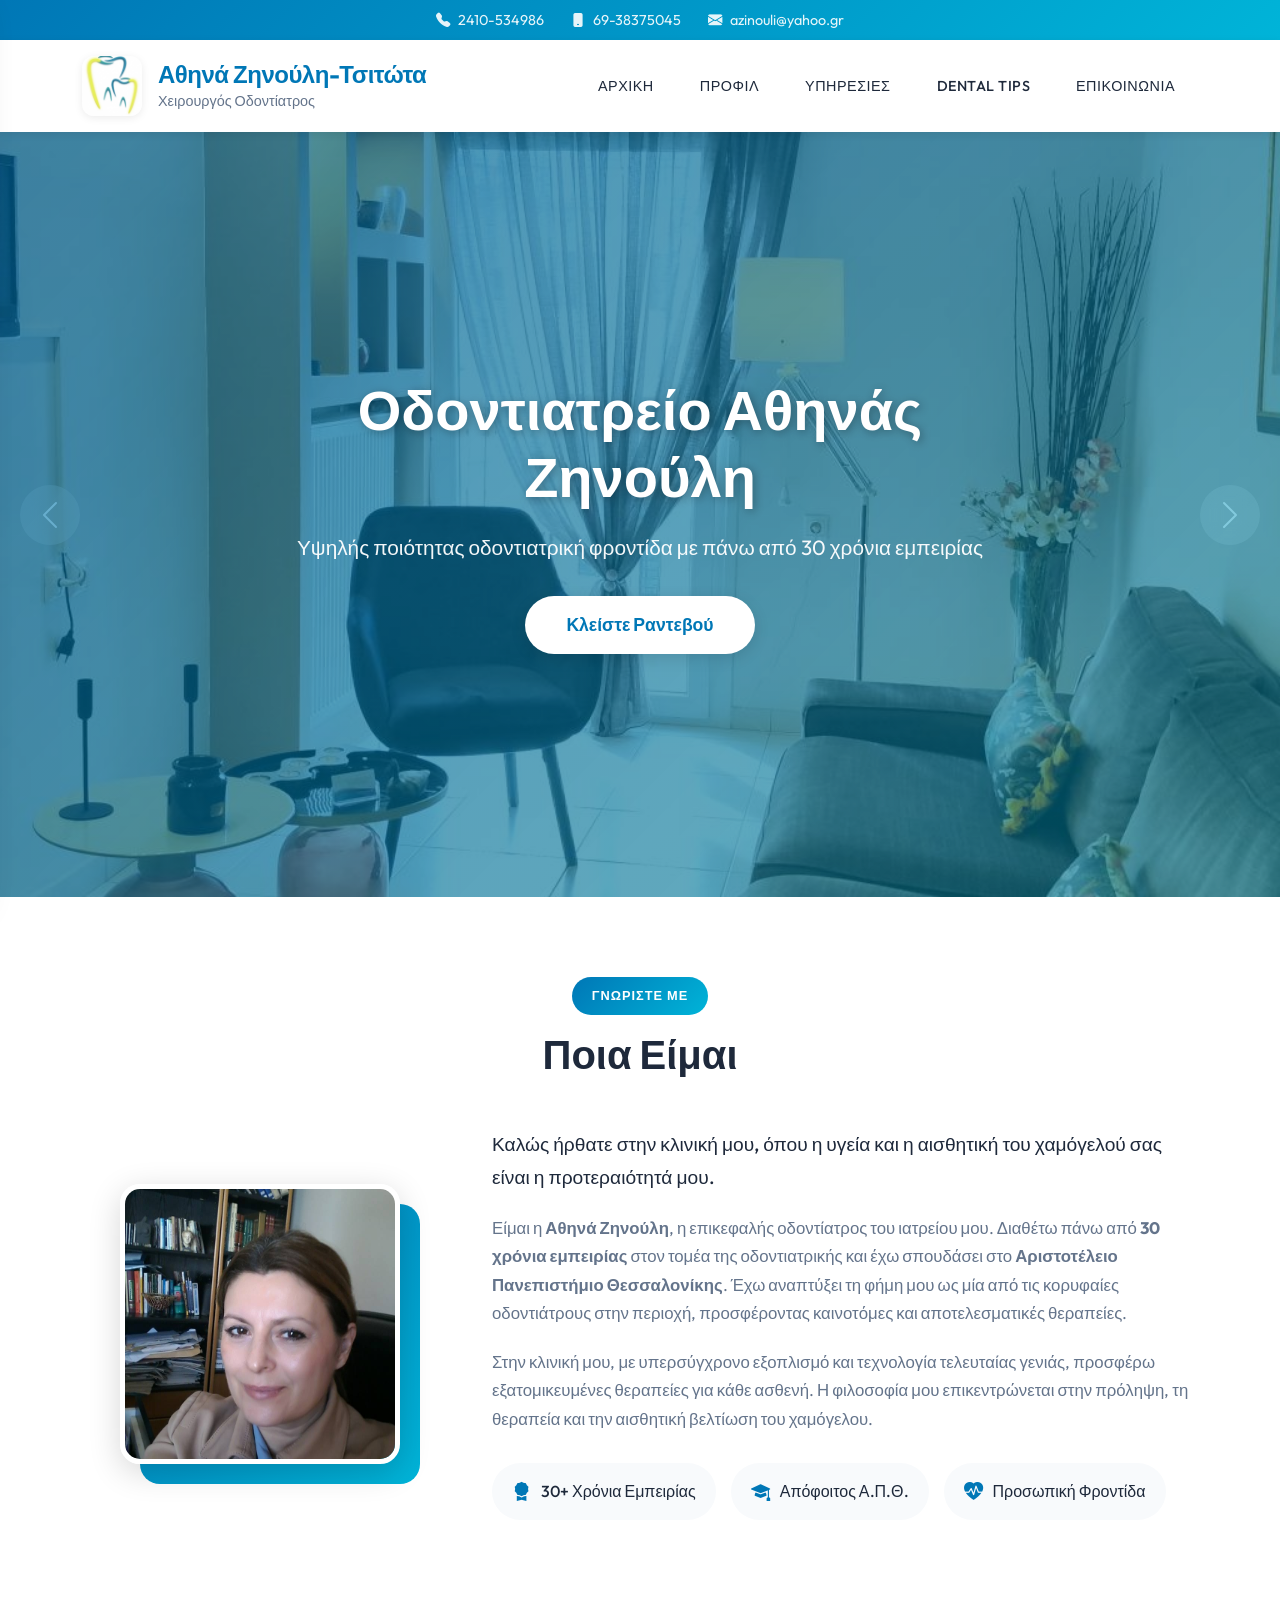
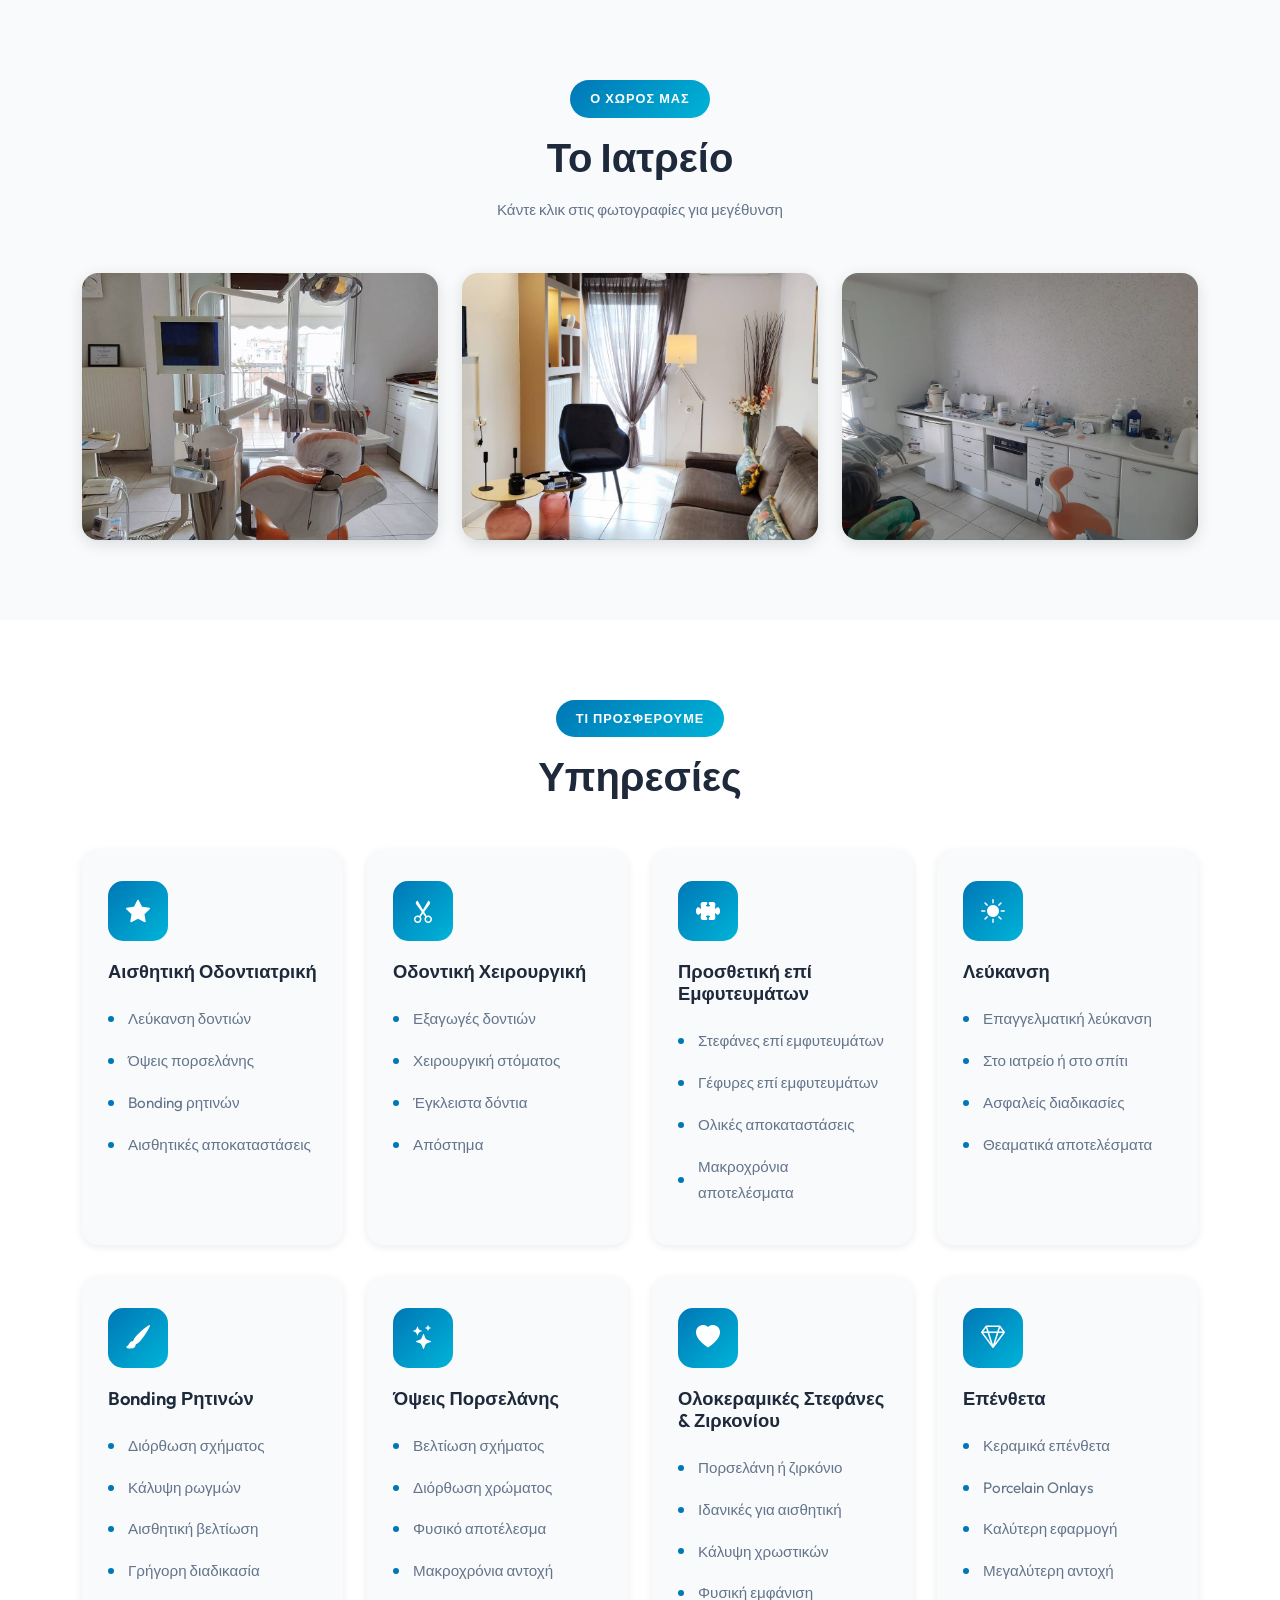
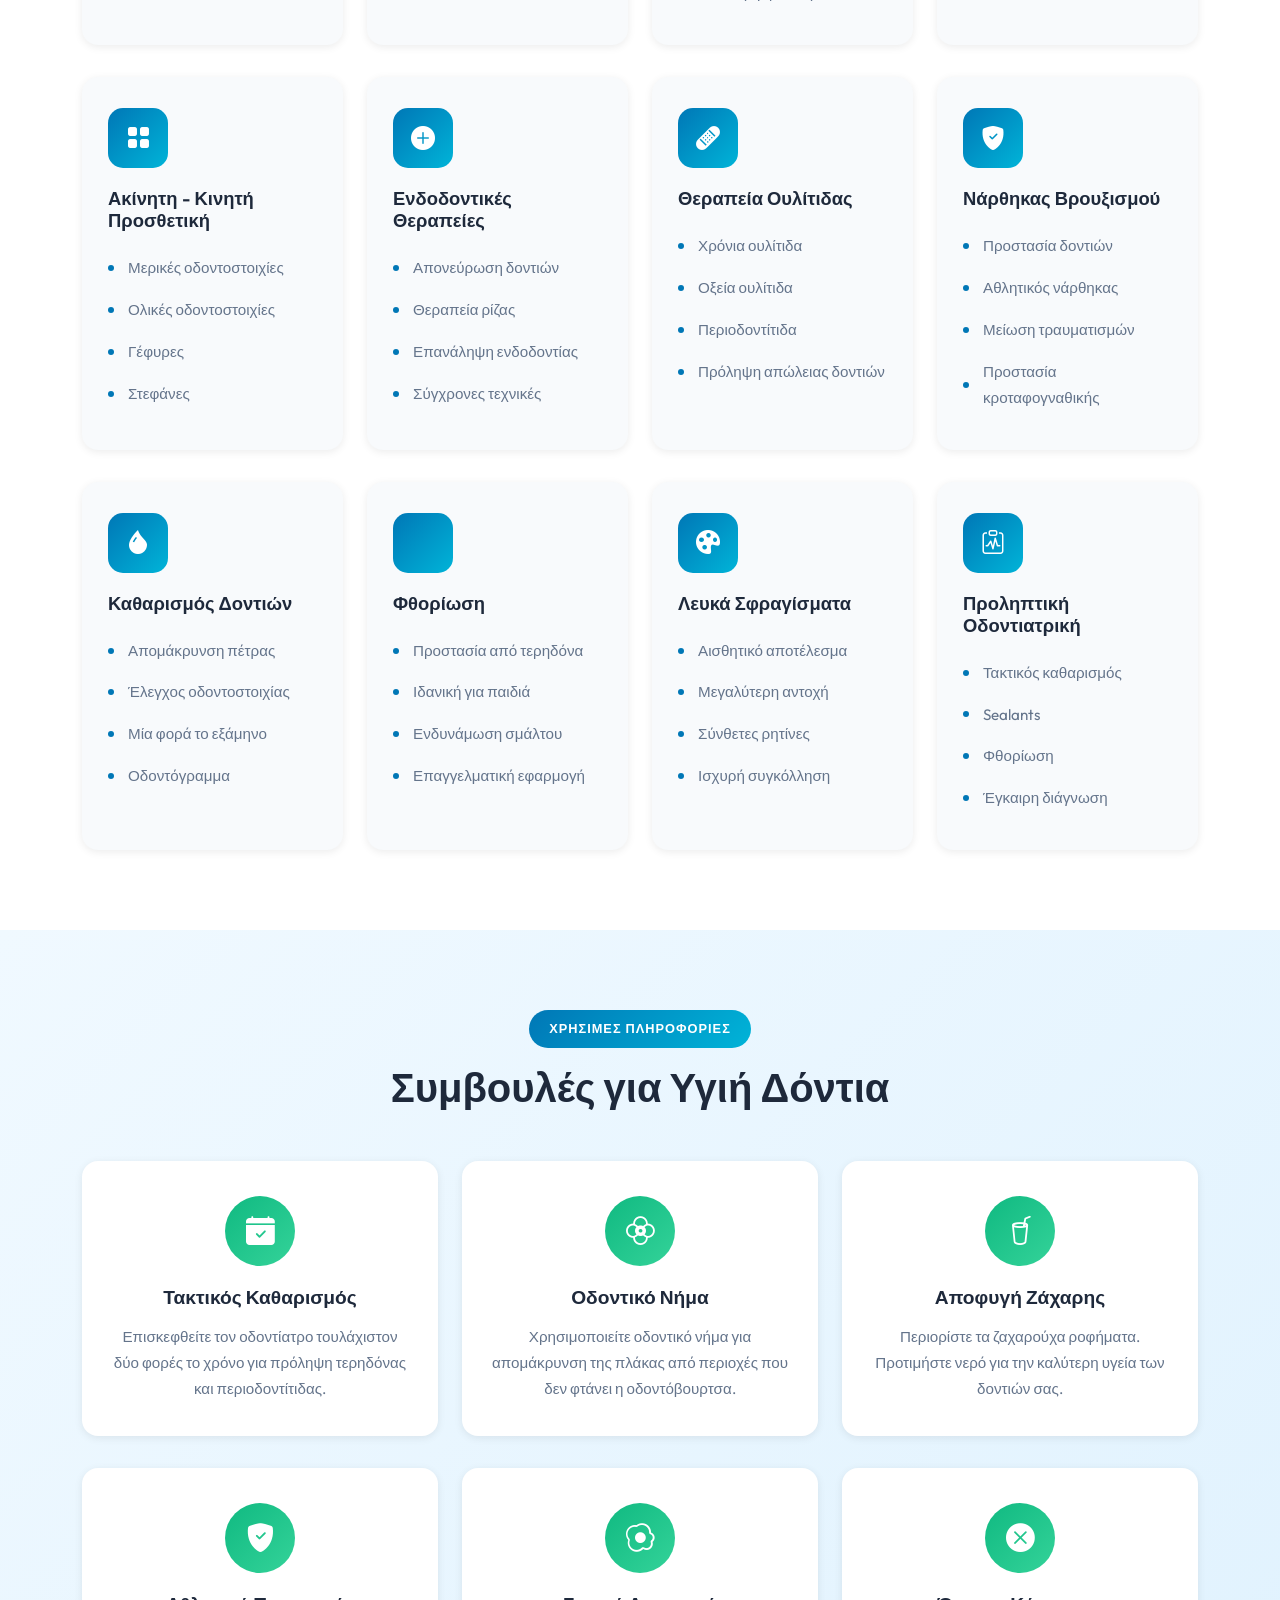
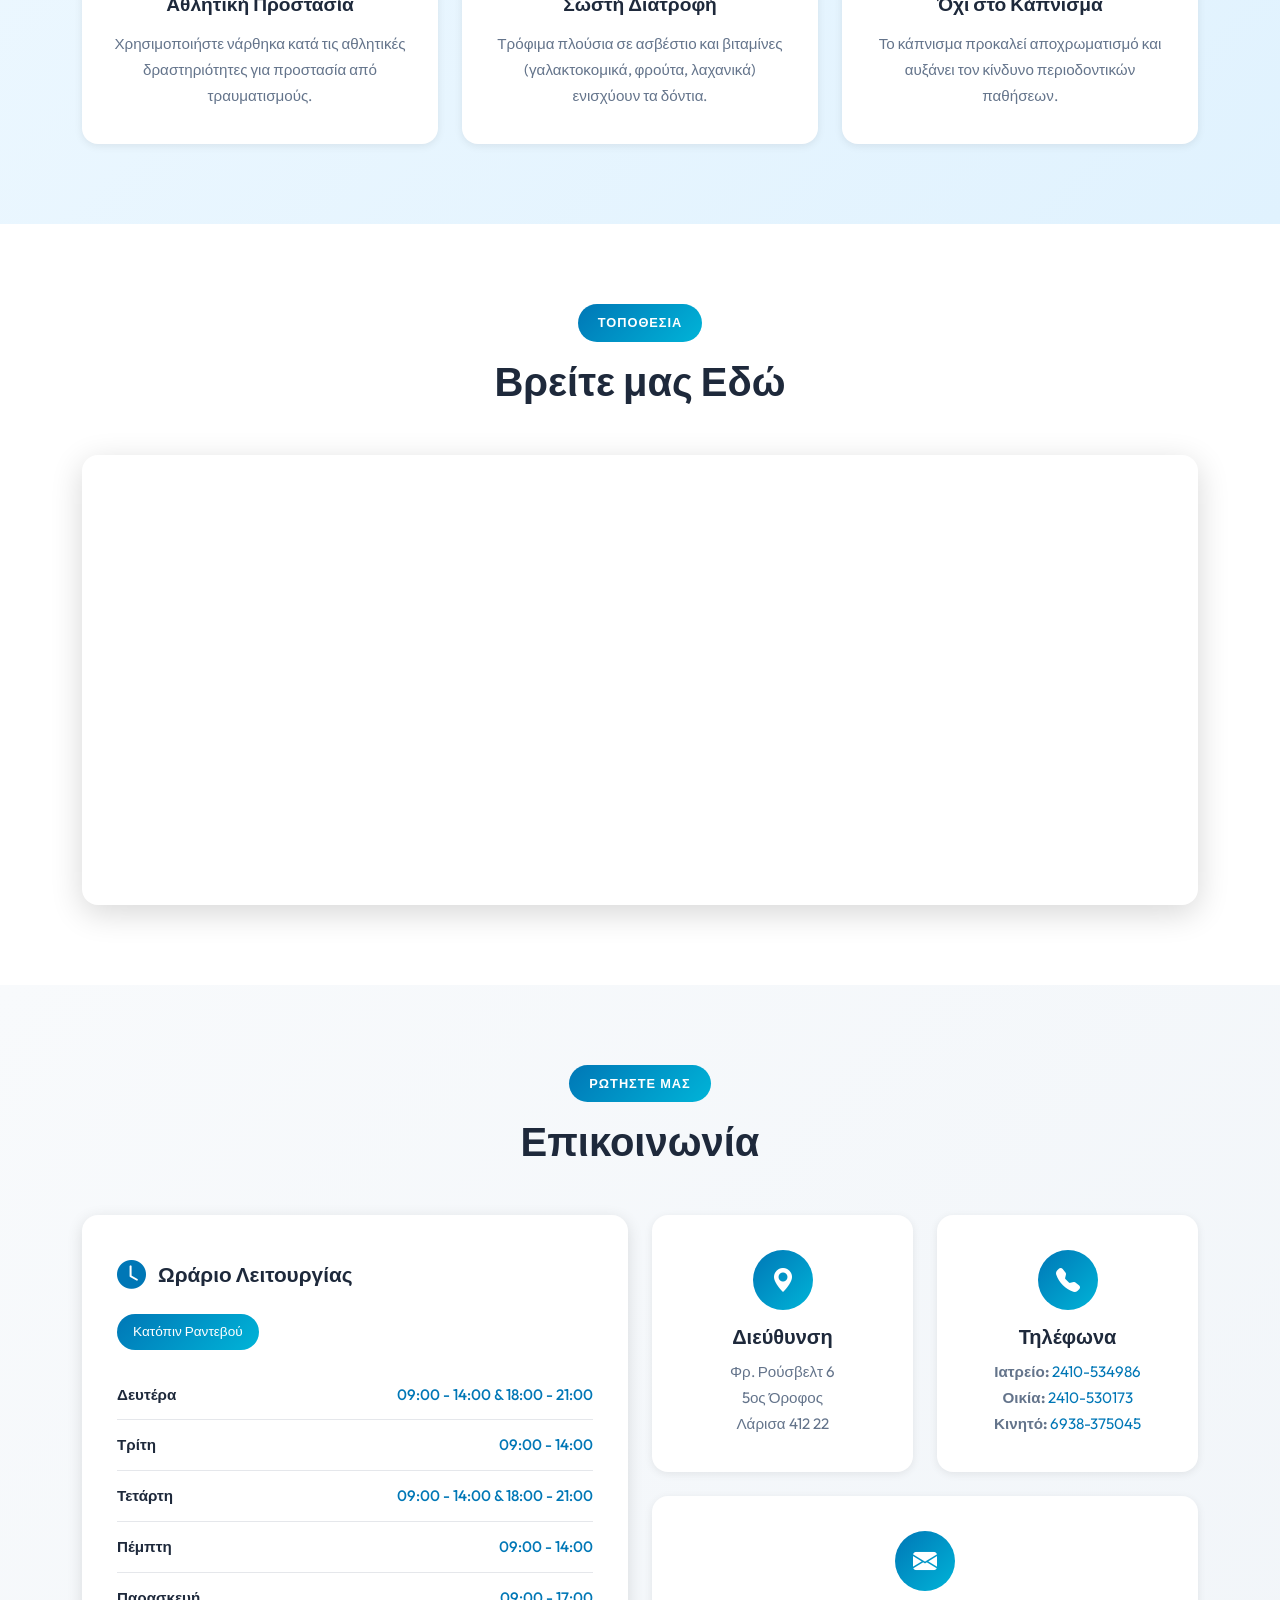
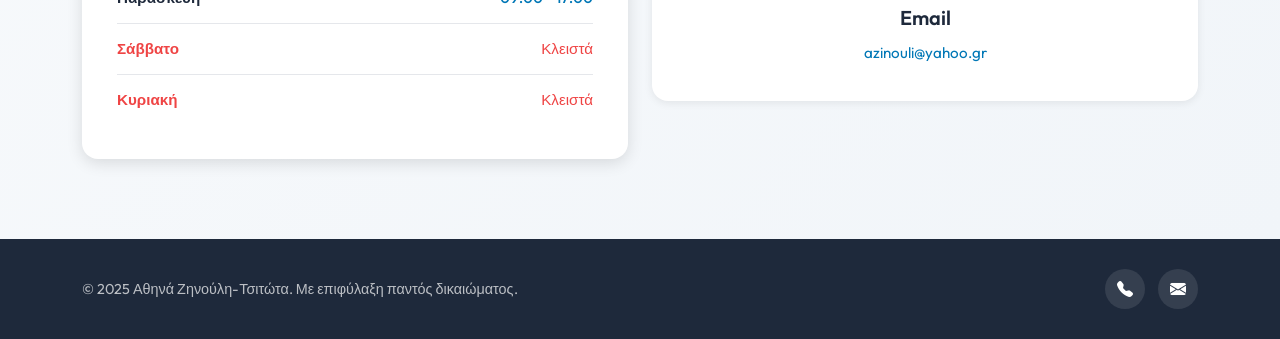
==== μαμαιστοσελιδα/index.html @ 6f1252de "Enhanced mobile responsiveness with floating call button, improved touch targets, and better mobile " ====
<!DOCTYPE html>
<html lang="el">

<head>
    <meta charset="UTF-8">
    <meta name="viewport" content="width=device-width, initial-scale=1.0">
    <meta name="description"
        content="Οδοντιατρείο Αθηνάς Ζηνούλη - Υψηλής ποιότητας οδοντιατρικές υπηρεσίες στη Λάρισα. Πάνω από 30 χρόνια εμπειρίας.">
    <title>Οδοντιατρείο Αθηνάς Ζηνούλη | Λάρισα</title>
    <link rel="stylesheet" href="https://cdn.jsdelivr.net/npm/bootstrap@5.3.0/dist/css/bootstrap.min.css">
    <link rel="stylesheet" href="styles.css">
    <link rel="stylesheet" href="https://cdn.jsdelivr.net/npm/bootstrap-icons/font/bootstrap-icons.css">
    <link rel="preconnect" href="https://fonts.googleapis.com">
    <link rel="preconnect" href="https://fonts.gstatic.com" crossorigin>
    <link href="https://fonts.googleapis.com/css2?family=Outfit:wght@300;400;500;600;700&display=swap" rel="stylesheet">
</head>

<body>
    <!-- Top Bar -->
    <div class="top-bar text-center py-2">
        <div class="container">
            <a href="tel:+302410534986" class="me-4 text-white"><i class="bi bi-telephone-fill"></i> 2410-534986</a>
            <a href="tel:+306938375045" class="me-4 text-white"><i class="bi bi-phone-fill"></i> 69-38375045</a>
            <a href="mailto:azinouli@yahoo.gr" class="text-white"><i class="bi bi-envelope-fill"></i>
                azinouli@yahoo.gr</a>
        </div>
    </div>

    <!-- Header with Navigation -->
    <header class="main-header py-3">
        <div class="container">
            <div class="d-flex flex-column flex-md-row align-items-center justify-content-between">
                <div class="d-flex align-items-center mb-3 mb-md-0">
                    <img src="photos/logo_enhanced.jpg" alt="Οδοντιατρείο Αθηνάς Ζηνούλη" class="logo">
                    <div class="ms-3">
                        <h1 class="site-title m-0">Αθηνά Ζηνούλη-Τσιτώτα</h1>
                        <p class="site-subtitle m-0">Χειρουργός Οδοντίατρος</p>
                    </div>
                </div>

                <!-- Navigation Links -->
                <nav class="header-nav">
                    <ul class="nav justify-content-center">
                        <li class="nav-item"><a class="nav-link" href="#home">ΑΡΧΙΚΗ</a></li>
                        <li class="nav-item"><a class="nav-link" href="#about">ΠΡΟΦΙΛ</a></li>
                        <li class="nav-item"><a class="nav-link" href="#services">ΥΠΗΡΕΣΙΕΣ</a></li>
                        <li class="nav-item"><a class="nav-link" href="#dental-tips">DENTAL TIPS</a></li>
                        <li class="nav-item"><a class="nav-link" href="#contact">ΕΠΙΚΟΙΝΩΝΙΑ</a></li>
                    </ul>
                </nav>
            </div>
        </div>
    </header>

    <!-- Mobile Menu Toggle Button -->
    <button id="sidebarToggle" class="btn position-fixed d-md-none">
        <i class="bi bi-list"></i>
    </button>

    <!-- Floating Call Button (Mobile) -->
    <a href="tel:+302410534986" class="floating-call-btn d-md-none">
        <i class="bi bi-telephone-fill"></i>
    </a>

    <!-- Sidebar for Mobile -->
    <nav id="sidebar" class="bg-white sidebar">
        <div class="position-sticky">
            <ul class="nav flex-column">
                <li class="nav-item"><a class="nav-link" href="#home"><i class="bi bi-house-fill me-2"></i>ΑΡΧΙΚΗ</a>
                </li>
                <li class="nav-item"><a class="nav-link" href="#about"><i class="bi bi-person-fill me-2"></i>ΠΡΟΦΙΛ</a>
                </li>
                <li class="nav-item"><a class="nav-link" href="#services"><i
                            class="bi bi-gear-fill me-2"></i>ΥΠΗΡΕΣΙΕΣ</a></li>
                <li class="nav-item"><a class="nav-link" href="#dental-tips"><i
                            class="bi bi-lightbulb-fill me-2"></i>DENTAL TIPS</a></li>
                <li class="nav-item"><a class="nav-link" href="#contact"><i
                            class="bi bi-envelope-fill me-2"></i>ΕΠΙΚΟΙΝΩΝΙΑ</a></li>
            </ul>
            <!-- Sidebar Call Button -->
            <div class="sidebar-cta">
                <a href="tel:+302410534986" class="btn-sidebar-call">
                    <i class="bi bi-telephone-fill me-2"></i>Καλέστε Τώρα
                </a>
            </div>
        </div>
    </nav>

    <!-- Overlay (for shadow effect) -->
    <div id="overlay"></div>

    <main class="main-content">
        <!-- Hero Section -->
        <div class="hero" id="home">
            <!-- Background Carousel -->
            <div id="heroCarousel" class="carousel slide" data-bs-ride="carousel" data-bs-interval="5000"
                data-bs-pause="false">
                <div class="carousel-inner">
                    <div class="carousel-item active">
                        <img src="photos/img-20231027-15464427-10-2023-02-00-58.jpg" class="d-block w-100"
                            alt="Οδοντιατρικός Εξοπλισμός">
                    </div>
                    <div class="carousel-item">
                        <img src="photos/img-20231027-15440827-10-2023-02-00-57.jpg" class="d-block w-100"
                            alt="Αίθουσα Αναμονής">
                    </div>
                    <div class="carousel-item">
                        <img src="photos/20241105-13494622-11-2024-10-42-59.webp" class="d-block w-100" alt="Κλινική">
                    </div>
                </div>
                <!-- Carousel Controls -->
                <button class="carousel-control-prev" type="button" data-bs-target="#heroCarousel" data-bs-slide="prev">
                    <span class="carousel-control-prev-icon" aria-hidden="true"></span>
                    <span class="visually-hidden">Previous</span>
                </button>
                <button class="carousel-control-next" type="button" data-bs-target="#heroCarousel" data-bs-slide="next">
                    <span class="carousel-control-next-icon" aria-hidden="true"></span>
                    <span class="visually-hidden">Next</span>
                </button>
            </div>

            <!-- Overlay -->
            <div class="hero-overlay">
                <div class="hero-content">
                    <h1>Οδοντιατρείο Αθηνάς Ζηνούλη</h1>
                    <p class="hero-subtitle">Υψηλής ποιότητας οδοντιατρική φροντίδα με πάνω από 30 χρόνια εμπειρίας</p>
                    <a href="#contact" class="btn btn-hero">Κλείστε Ραντεβού</a>
                </div>
            </div>
        </div>
    </main>

    <!-- Fix the initial delay issue -->
    <script>
        document.addEventListener("DOMContentLoaded", function () {
            let heroCarousel = new bootstrap.Carousel(document.getElementById("heroCarousel"), {
                interval: 4000,
                ride: "carousel"
            });
        });
    </script>

    <!-- About Section -->
    <section id="about" class="about-us">
        <div class="container">
            <div class="section-header text-center">
                <span class="section-badge">ΓΝΩΡΙΣΤΕ ΜΕ</span>
                <h2>Ποια Είμαι</h2>
            </div>
            <div class="row align-items-center">
                <!-- Dentist's Profile Picture -->
                <div class="col-lg-4 text-center mb-4 mb-lg-0">
                    <div class="profile-wrapper">
                        <img src="photos/profile1.jpg" alt="Αθηνά Ζηνούλη - Οδοντίατρος"
                            class="profile-photo img-fluid">
                        <div class="profile-decoration"></div>
                    </div>
                </div>

                <!-- About Text -->
                <div class="col-lg-8">
                    <div class="about-content">
                        <p class="lead">
                            Καλώς ήρθατε στην κλινική μου, όπου η υγεία και η αισθητική του χαμόγελού σας είναι η
                            προτεραιότητά μου.
                        </p>
                        <p>
                            Είμαι η <strong>Αθηνά Ζηνούλη</strong>, η επικεφαλής οδοντίατρος του ιατρείου μου. Διαθέτω
                            πάνω από <strong>30 χρόνια εμπειρίας</strong> στον τομέα της οδοντιατρικής και έχω σπουδάσει
                            στο <strong>Αριστοτέλειο Πανεπιστήμιο Θεσσαλονίκης</strong>. Έχω αναπτύξει τη φήμη μου ως
                            μία από τις κορυφαίες οδοντιάτρους στην περιοχή, προσφέροντας καινοτόμες και αποτελεσματικές
                            θεραπείες.
                        </p>
                        <p>
                            Στην κλινική μου, με υπερσύγχρονο εξοπλισμό και τεχνολογία τελευταίας γενιάς, προσφέρω
                            εξατομικευμένες θεραπείες για κάθε ασθενή. Η φιλοσοφία μου επικεντρώνεται στην πρόληψη, τη
                            θεραπεία και την αισθητική βελτίωση του χαμόγελου.
                        </p>
                        <div class="about-features">
                            <div class="feature-item">
                                <i class="bi bi-award-fill"></i>
                                <span>30+ Χρόνια Εμπειρίας</span>
                            </div>
                            <div class="feature-item">
                                <i class="bi bi-mortarboard-fill"></i>
                                <span>Απόφοιτος Α.Π.Θ.</span>
                            </div>
                            <div class="feature-item">
                                <i class="bi bi-heart-pulse-fill"></i>
                                <span>Προσωπική Φροντίδα</span>
                            </div>
                        </div>
                    </div>
                </div>
            </div>
        </div>
    </section>

    <!-- Clinic Gallery Section -->
    <section id="gallery" class="gallery-section">
        <div class="container">
            <div class="section-header text-center">
                <span class="section-badge">Ο ΧΩΡΟΣ ΜΑΣ</span>
                <h2>Το Ιατρείο</h2>
                <p class="gallery-hint">Κάντε κλικ στις φωτογραφίες για μεγέθυνση</p>
            </div>
            <div class="row g-4">
                <div class="col-md-4">
                    <div class="gallery-item" data-lightbox="photos/img-20231027-15464427-10-2023-02-00-58.jpg"
                        data-title="Σύγχρονος Εξοπλισμός">
                        <img src="photos/img-20231027-15464427-10-2023-02-00-58.jpg" alt="Οδοντιατρικός Εξοπλισμός"
                            class="img-fluid">
                        <div class="gallery-overlay">
                            <i class="bi bi-zoom-in"></i>
                            <span>Σύγχρονος Εξοπλισμός</span>
                        </div>
                    </div>
                </div>
                <div class="col-md-4">
                    <div class="gallery-item" data-lightbox="photos/img-20231027-15440827-10-2023-02-00-57.jpg"
                        data-title="Αίθουσα Αναμονής">
                        <img src="photos/img-20231027-15440827-10-2023-02-00-57.jpg" alt="Αίθουσα Αναμονής"
                            class="img-fluid">
                        <div class="gallery-overlay">
                            <i class="bi bi-zoom-in"></i>
                            <span>Αίθουσα Αναμονής</span>
                        </div>
                    </div>
                </div>
                <div class="col-md-4">
                    <div class="gallery-item" data-lightbox="photos/20241105-13494622-11-2024-10-42-59.webp"
                        data-title="Κλινική">
                        <img src="photos/20241105-13494622-11-2024-10-42-59.webp" alt="Κλινική" class="img-fluid">
                        <div class="gallery-overlay">
                            <i class="bi bi-zoom-in"></i>
                            <span>Κλινική</span>
                        </div>
                    </div>
                </div>
            </div>
        </div>
    </section>

    <!-- Lightbox Modal -->
    <div id="lightbox" class="lightbox">
        <button class="lightbox-close" aria-label="Κλείσιμο">&times;</button>
        <div class="lightbox-content">
            <img id="lightbox-img" src="" alt="">
            <div id="lightbox-caption" class="lightbox-caption"></div>
        </div>
        <button class="lightbox-prev" aria-label="Προηγούμενη"><i class="bi bi-chevron-left"></i></button>
        <button class="lightbox-next" aria-label="Επόμενη"><i class="bi bi-chevron-right"></i></button>
    </div>

    <!-- ΥΠΗΡΕΣΙΕΣ Section -->
    <section class="services text-center fade-in" id="services">
        <div class="container">
            <div class="section-header">
                <span class="section-badge">ΤΙ ΠΡΟΣΦΕΡΟΥΜΕ</span>
                <h2>Υπηρεσίες</h2>
            </div>
            <div class="row g-4">
                <div class="col-md-4 col-lg-3">
                    <div class="service-card">
                        <div class="service-icon">
                            <i class="bi bi-star-fill"></i>
                        </div>
                        <h4>Αισθητική Οδοντιατρική</h4>
                        <ul>
                            <li>Λεύκανση δοντιών</li>
                            <li>Όψεις πορσελάνης</li>
                            <li>Bonding ρητινών</li>
                            <li>Αισθητικές αποκαταστάσεις</li>
                        </ul>
                    </div>
                </div>
                <div class="col-md-4 col-lg-3">
                    <div class="service-card">
                        <div class="service-icon">
                            <i class="bi bi-scissors"></i>
                        </div>
                        <h4>Οδοντική Χειρουργική</h4>
                        <ul>
                            <li>Εξαγωγές δοντιών</li>
                            <li>Χειρουργική στόματος</li>
                            <li>Έγκλειστα δόντια</li>
                            <li>Απόστημα</li>
                        </ul>
                    </div>
                </div>
                <div class="col-md-4 col-lg-3">
                    <div class="service-card">
                        <div class="service-icon">
                            <i class="bi bi-puzzle-fill"></i>
                        </div>
                        <h4>Προσθετική επί Εμφυτευμάτων</h4>
                        <ul>
                            <li>Στεφάνες επί εμφυτευμάτων</li>
                            <li>Γέφυρες επί εμφυτευμάτων</li>
                            <li>Ολικές αποκαταστάσεις</li>
                            <li>Μακροχρόνια αποτελέσματα</li>
                        </ul>
                    </div>
                </div>
                <div class="col-md-4 col-lg-3">
                    <div class="service-card">
                        <div class="service-icon">
                            <i class="bi bi-sun-fill"></i>
                        </div>
                        <h4>Λεύκανση</h4>
                        <ul>
                            <li>Επαγγελματική λεύκανση</li>
                            <li>Στο ιατρείο ή στο σπίτι</li>
                            <li>Ασφαλείς διαδικασίες</li>
                            <li>Θεαματικά αποτελέσματα</li>
                        </ul>
                    </div>
                </div>
            </div>
            <div class="row g-4 mt-2">
                <div class="col-md-4 col-lg-3">
                    <div class="service-card">
                        <div class="service-icon">
                            <i class="bi bi-brush-fill"></i>
                        </div>
                        <h4>Bonding Ρητινών</h4>
                        <ul>
                            <li>Διόρθωση σχήματος</li>
                            <li>Κάλυψη ρωγμών</li>
                            <li>Αισθητική βελτίωση</li>
                            <li>Γρήγορη διαδικασία</li>
                        </ul>
                    </div>
                </div>
                <div class="col-md-4 col-lg-3">
                    <div class="service-card">
                        <div class="service-icon">
                            <i class="bi bi-stars"></i>
                        </div>
                        <h4>Όψεις Πορσελάνης</h4>
                        <ul>
                            <li>Βελτίωση σχήματος</li>
                            <li>Διόρθωση χρώματος</li>
                            <li>Φυσικό αποτέλεσμα</li>
                            <li>Μακροχρόνια αντοχή</li>
                        </ul>
                    </div>
                </div>
                <div class="col-md-4 col-lg-3">
                    <div class="service-card">
                        <div class="service-icon">
                            <i class="bi bi-heart-fill"></i>
                        </div>
                        <h4>Ολοκεραμικές Στεφάνες & Ζιρκονίου</h4>
                        <ul>
                            <li>Πορσελάνη ή ζιρκόνιο</li>
                            <li>Ιδανικές για αισθητική</li>
                            <li>Κάλυψη χρωστικών</li>
                            <li>Φυσική εμφάνιση</li>
                        </ul>
                    </div>
                </div>
                <div class="col-md-4 col-lg-3">
                    <div class="service-card">
                        <div class="service-icon">
                            <i class="bi bi-gem"></i>
                        </div>
                        <h4>Επένθετα</h4>
                        <ul>
                            <li>Κεραμικά επένθετα</li>
                            <li>Porcelain Onlays</li>
                            <li>Καλύτερη εφαρμογή</li>
                            <li>Μεγαλύτερη αντοχή</li>
                        </ul>
                    </div>
                </div>
            </div>
            <div class="row g-4 mt-2">
                <div class="col-md-4 col-lg-3">
                    <div class="service-card">
                        <div class="service-icon">
                            <i class="bi bi-grid-fill"></i>
                        </div>
                        <h4>Ακίνητη - Κινητή Προσθετική</h4>
                        <ul>
                            <li>Μερικές οδοντοστοιχίες</li>
                            <li>Ολικές οδοντοστοιχίες</li>
                            <li>Γέφυρες</li>
                            <li>Στεφάνες</li>
                        </ul>
                    </div>
                </div>
                <div class="col-md-4 col-lg-3">
                    <div class="service-card">
                        <div class="service-icon">
                            <i class="bi bi-plus-circle-fill"></i>
                        </div>
                        <h4>Ενδοδοντικές Θεραπείες</h4>
                        <ul>
                            <li>Απονεύρωση δοντιών</li>
                            <li>Θεραπεία ρίζας</li>
                            <li>Επανάληψη ενδοδοντίας</li>
                            <li>Σύγχρονες τεχνικές</li>
                        </ul>
                    </div>
                </div>
                <div class="col-md-4 col-lg-3">
                    <div class="service-card">
                        <div class="service-icon">
                            <i class="bi bi-bandaid-fill"></i>
                        </div>
                        <h4>Θεραπεία Ουλίτιδας</h4>
                        <ul>
                            <li>Χρόνια ουλίτιδα</li>
                            <li>Οξεία ουλίτιδα</li>
                            <li>Περιοδοντίτιδα</li>
                            <li>Πρόληψη απώλειας δοντιών</li>
                        </ul>
                    </div>
                </div>
                <div class="col-md-4 col-lg-3">
                    <div class="service-card">
                        <div class="service-icon">
                            <i class="bi bi-shield-fill-check"></i>
                        </div>
                        <h4>Νάρθηκας Βρουξισμού</h4>
                        <ul>
                            <li>Προστασία δοντιών</li>
                            <li>Αθλητικός νάρθηκας</li>
                            <li>Μείωση τραυματισμών</li>
                            <li>Προστασία κροταφογναθικής</li>
                        </ul>
                    </div>
                </div>
            </div>
            <div class="row g-4 mt-2">
                <div class="col-md-4 col-lg-3">
                    <div class="service-card">
                        <div class="service-icon">
                            <i class="bi bi-droplet-fill"></i>
                        </div>
                        <h4>Καθαρισμός Δοντιών</h4>
                        <ul>
                            <li>Απομάκρυνση πέτρας</li>
                            <li>Έλεγχος οδοντοστοιχίας</li>
                            <li>Μία φορά το εξάμηνο</li>
                            <li>Οδοντόγραμμα</li>
                        </ul>
                    </div>
                </div>
                <div class="col-md-4 col-lg-3">
                    <div class="service-card">
                        <div class="service-icon">
                            <i class="bi bi-shield-plus-fill"></i>
                        </div>
                        <h4>Φθορίωση</h4>
                        <ul>
                            <li>Προστασία από τερηδόνα</li>
                            <li>Ιδανική για παιδιά</li>
                            <li>Ενδυνάμωση σμάλτου</li>
                            <li>Επαγγελματική εφαρμογή</li>
                        </ul>
                    </div>
                </div>
                <div class="col-md-4 col-lg-3">
                    <div class="service-card">
                        <div class="service-icon">
                            <i class="bi bi-palette-fill"></i>
                        </div>
                        <h4>Λευκά Σφραγίσματα</h4>
                        <ul>
                            <li>Αισθητικό αποτέλεσμα</li>
                            <li>Μεγαλύτερη αντοχή</li>
                            <li>Σύνθετες ρητίνες</li>
                            <li>Ισχυρή συγκόλληση</li>
                        </ul>
                    </div>
                </div>
                <div class="col-md-4 col-lg-3">
                    <div class="service-card">
                        <div class="service-icon">
                            <i class="bi bi-clipboard-pulse"></i>
                        </div>
                        <h4>Προληπτική Οδοντιατρική</h4>
                        <ul>
                            <li>Τακτικός καθαρισμός</li>
                            <li>Sealants</li>
                            <li>Φθορίωση</li>
                            <li>Έγκαιρη διάγνωση</li>
                        </ul>
                    </div>
                </div>
            </div>
        </div>
    </section>

    <!-- Dental Tips Section -->
    <section class="dental-tips text-center fade-in" id="dental-tips">
        <div class="container">
            <div class="section-header">
                <span class="section-badge">ΧΡΗΣΙΜΕΣ ΠΛΗΡΟΦΟΡΙΕΣ</span>
                <h2>Συμβουλές για Υγιή Δόντια</h2>
            </div>
            <div class="row g-4">
                <div class="col-md-4">
                    <div class="tip-card">
                        <div class="tip-icon">
                            <i class="bi bi-calendar-check-fill"></i>
                        </div>
                        <h4>Τακτικός Καθαρισμός</h4>
                        <p>Επισκεφθείτε τον οδοντίατρο τουλάχιστον δύο φορές το χρόνο για πρόληψη τερηδόνας και
                            περιοδοντίτιδας.</p>
                    </div>
                </div>
                <div class="col-md-4">
                    <div class="tip-card">
                        <div class="tip-icon">
                            <i class="bi bi-flower2"></i>
                        </div>
                        <h4>Οδοντικό Νήμα</h4>
                        <p>Χρησιμοποιείτε οδοντικό νήμα για απομάκρυνση της πλάκας από περιοχές που δεν φτάνει η
                            οδοντόβουρτσα.</p>
                    </div>
                </div>
                <div class="col-md-4">
                    <div class="tip-card">
                        <div class="tip-icon">
                            <i class="bi bi-cup-straw"></i>
                        </div>
                        <h4>Αποφυγή Ζάχαρης</h4>
                        <p>Περιορίστε τα ζαχαρούχα ροφήματα. Προτιμήστε νερό για την καλύτερη υγεία των δοντιών σας.</p>
                    </div>
                </div>
            </div>
            <div class="row g-4 mt-2">
                <div class="col-md-4">
                    <div class="tip-card">
                        <div class="tip-icon">
                            <i class="bi bi-shield-fill-check"></i>
                        </div>
                        <h4>Αθλητική Προστασία</h4>
                        <p>Χρησιμοποιήστε νάρθηκα κατά τις αθλητικές δραστηριότητες για προστασία από τραυματισμούς.</p>
                    </div>
                </div>
                <div class="col-md-4">
                    <div class="tip-card">
                        <div class="tip-icon">
                            <i class="bi bi-egg-fried"></i>
                        </div>
                        <h4>Σωστή Διατροφή</h4>
                        <p>Τρόφιμα πλούσια σε ασβέστιο και βιταμίνες (γαλακτοκομικά, φρούτα, λαχανικά) ενισχύουν τα
                            δόντια.</p>
                    </div>
                </div>
                <div class="col-md-4">
                    <div class="tip-card">
                        <div class="tip-icon">
                            <i class="bi bi-x-circle-fill"></i>
                        </div>
                        <h4>Όχι στο Κάπνισμα</h4>
                        <p>Το κάπνισμα προκαλεί αποχρωματισμό και αυξάνει τον κίνδυνο περιοδοντικών παθήσεων.</p>
                    </div>
                </div>
            </div>
        </div>
    </section>


    <!-- Map Section -->
    <section class="map-section fade-in">
        <div class="container">
            <div class="section-header text-center">
                <span class="section-badge">ΤΟΠΟΘΕΣΙΑ</span>
                <h2>Βρείτε μας Εδώ</h2>
            </div>
            <div class="map-container">
                <iframe
                    src="https://www.google.com/maps/embed?pb=!1m18!1m12!1m3!1d3072.5173427073587!2d22.412457483066767!3d39.638070129388225!2m3!1f0!2f0!3f0!3m2!1i1024!2i768!4f13.1!3m3!1m2!1s0x13588899e0729293%3A0x7db6dcd037d0fe46!2zzqHOv8-Nz4POss61zrvPhCA2LCDOm86sz4HOuc-DzrEgNDEyIDIy!5e0!3m2!1sel!2sgr!4v1740913505597!5m2!1sel!2sgr"
                    width="100%" height="450" style="border:0;" allowfullscreen="" loading="lazy"
                    referrerpolicy="no-referrer-when-downgrade"></iframe>
            </div>
        </div>
    </section>

    <!-- Contact Section -->
    <section class="contact-section" id="contact">
        <div class="container">
            <div class="section-header text-center">
                <span class="section-badge">ΡΩΤΗΣΤΕ ΜΑΣ</span>
                <h2>Επικοινωνία</h2>
            </div>
            <div class="row g-4">
                <!-- Working Hours -->
                <div class="col-lg-6">
                    <div class="hours-card">
                        <div class="hours-header">
                            <i class="bi bi-clock-fill"></i>
                            <h4>Ωράριο Λειτουργίας</h4>
                        </div>
                        <p class="hours-note">Κατόπιν Ραντεβού</p>
                        <table class="hours-table">
                            <tbody>
                                <tr>
                                    <td>Δευτέρα</td>
                                    <td>09:00 - 14:00 & 18:00 - 21:00</td>
                                </tr>
                                <tr>
                                    <td>Τρίτη</td>
                                    <td>09:00 - 14:00</td>
                                </tr>
                                <tr>
                                    <td>Τετάρτη</td>
                                    <td>09:00 - 14:00 & 18:00 - 21:00</td>
                                </tr>
                                <tr>
                                    <td>Πέμπτη</td>
                                    <td>09:00 - 14:00</td>
                                </tr>
                                <tr>
                                    <td>Παρασκευή</td>
                                    <td>09:00 - 17:00</td>
                                </tr>
                                <tr class="closed">
                                    <td>Σάββατο</td>
                                    <td>Κλειστά</td>
                                </tr>
                                <tr class="closed">
                                    <td>Κυριακή</td>
                                    <td>Κλειστά</td>
                                </tr>
                            </tbody>
                        </table>
                    </div>
                </div>

                <!-- Contact Info -->
                <div class="col-lg-6">
                    <div class="row g-4">
                        <div class="col-md-6">
                            <div class="contact-card">
                                <div class="contact-icon">
                                    <i class="bi bi-geo-alt-fill"></i>
                                </div>
                                <h5>Διεύθυνση</h5>
                                <p>Φρ. Ρούσβελτ 6<br>5ος Όροφος<br>Λάρισα 412 22</p>
                            </div>
                        </div>
                        <div class="col-md-6">
                            <div class="contact-card">
                                <div class="contact-icon">
                                    <i class="bi bi-telephone-fill"></i>
                                </div>
                                <h5>Τηλέφωνα</h5>
                                <p>
                                    <strong>Ιατρείο:</strong> <a href="tel:+302410534986">2410-534986</a><br>
                                    <strong>Οικία:</strong> <a href="tel:+302410530173">2410-530173</a><br>
                                    <strong>Κινητό:</strong> <a href="tel:+306938375045">6938-375045</a>
                                </p>
                            </div>
                        </div>
                        <div class="col-12">
                            <div class="contact-card">
                                <div class="contact-icon">
                                    <i class="bi bi-envelope-fill"></i>
                                </div>
                                <h5>Email</h5>
                                <p><a href="mailto:azinouli@yahoo.gr">azinouli@yahoo.gr</a></p>
                            </div>
                        </div>
                    </div>
                </div>
            </div>
        </div>
    </section>

    <footer class="footer">
        <div class="container">
            <div class="row align-items-center">
                <div class="col-md-6 text-center text-md-start">
                    <p class="mb-0">&copy; 2025 Αθηνά Ζηνούλη-Τσιτώτα. Με επιφύλαξη παντός δικαιώματος.</p>
                </div>
                <div class="col-md-6 text-center text-md-end">
                    <div class="footer-social">
                        <a href="tel:+302410534986"><i class="bi bi-telephone-fill"></i></a>
                        <a href="mailto:azinouli@yahoo.gr"><i class="bi bi-envelope-fill"></i></a>
                    </div>
                </div>
            </div>
        </div>
    </footer>

    <script src="https://cdn.jsdelivr.net/npm/bootstrap@5.3.0/dist/js/bootstrap.bundle.min.js"></script>
    <script src="script.js"></script>
</body>

</html>
---- μαμαιστοσελιδα/styles.css ----
/* ===== GLOBAL STYLES ===== */
:root {
    --primary: #0077b6;
    --primary-dark: #005f8a;
    --primary-light: #48cae4;
    --accent: #00b4d8;
    --gradient-primary: linear-gradient(135deg, #0077b6 0%, #00b4d8 100%);
    --gradient-hero: linear-gradient(135deg, rgba(0, 119, 182, 0.9) 0%, rgba(0, 180, 216, 0.8) 100%);
    --bg-light: #f8fafc;
    --bg-white: #ffffff;
    --text-dark: #1e293b;
    --text-muted: #64748b;
    --shadow-sm: 0 2px 8px rgba(0, 0, 0, 0.08);
    --shadow-md: 0 4px 16px rgba(0, 0, 0, 0.12);
    --shadow-lg: 0 8px 32px rgba(0, 0, 0, 0.16);
    --border-radius: 16px;
    --transition: all 0.3s ease;
}

* {
    margin: 0;
    padding: 0;
    box-sizing: border-box;
}

body {
    font-family: 'Outfit', sans-serif;
    background-color: var(--bg-light);
    color: var(--text-dark);
    line-height: 1.7;
    overflow-x: hidden;
}

/* ===== TYPOGRAPHY ===== */
h1,
h2,
h3,
h4,
h5,
h6 {
    font-weight: 600;
    color: var(--text-dark);
}

h2 {
    font-size: 2.5rem;
    margin-bottom: 1rem;
}

p {
    color: var(--text-muted);
    font-size: 1.05rem;
}

.lead {
    font-size: 1.2rem;
    font-weight: 500;
    color: var(--text-dark);
}

/* ===== TOP BAR ===== */
.top-bar {
    background: var(--gradient-primary);
    padding: 12px 0;
    font-size: 0.9rem;
}

.top-bar a {
    color: white !important;
    text-decoration: none;
    transition: var(--transition);
    opacity: 0.9;
}

.top-bar a:hover {
    opacity: 1;
    transform: translateY(-1px);
}

.top-bar i {
    margin-right: 5px;
}

/* ===== HEADER ===== */
.main-header {
    background: var(--bg-white);
    box-shadow: var(--shadow-sm);
    position: sticky;
    top: 0;
    z-index: 100;
}

.logo {
    height: 60px;
    width: 60px;
    border-radius: 12px;
    object-fit: cover;
    box-shadow: var(--shadow-sm);
}

.site-title {
    font-size: 1.5rem;
    font-weight: 700;
    color: var(--primary);
    letter-spacing: -0.5px;
}

.site-subtitle {
    font-size: 0.9rem;
    color: var(--text-muted);
    font-weight: 400;
}

/* ===== NAVIGATION ===== */
.header-nav .nav-link {
    color: var(--text-dark) !important;
    font-weight: 500;
    margin: 0 5px;
    padding: 10px 18px;
    border-radius: 25px;
    transition: var(--transition);
    text-decoration: none;
    font-size: 0.9rem;
    letter-spacing: 0.5px;
}

.header-nav .nav-link:hover {
    background: var(--gradient-primary);
    color: white !important;
    transform: translateY(-2px);
    box-shadow: var(--shadow-sm);
}

/* ===== SIDEBAR ===== */
#sidebar {
    position: fixed;
    top: 0;
    left: -300px;
    width: 280px;
    height: 100vh;
    background: var(--bg-white);
    box-shadow: var(--shadow-lg);
    transition: var(--transition);
    padding: 80px 20px 40px;
    z-index: 1000;
}

#sidebar.active {
    left: 0;
}

#sidebar .nav-link {
    color: var(--text-dark) !important;
    padding: 15px 20px;
    border-radius: 12px;
    margin-bottom: 8px;
    transition: var(--transition);
    display: flex;
    align-items: center;
}

#sidebar .nav-link:hover {
    background: var(--bg-light);
    color: var(--primary) !important;
    transform: translateX(5px);
}

#sidebar .nav-link i {
    font-size: 1.1rem;
    color: var(--primary);
}

#sidebarToggle {
    z-index: 1100;
    position: fixed;
    top: 20px;
    left: 20px;
    width: 45px;
    height: 45px;
    border-radius: 12px;
    background: var(--gradient-primary);
    border: none;
    color: white;
    font-size: 1.3rem;
    box-shadow: var(--shadow-md);
    transition: var(--transition);
}

#sidebarToggle:hover {
    transform: scale(1.05);
}

#sidebarToggle.active {
    left: 295px;
}

#overlay {
    position: fixed;
    top: 0;
    left: 0;
    width: 100%;
    height: 100%;
    background: rgba(0, 0, 0, 0.5);
    backdrop-filter: blur(4px);
    z-index: 900;
    display: none;
    opacity: 0;
    transition: opacity 0.3s ease;
}

#sidebar.active~#overlay {
    display: block;
    opacity: 1;
}

/* ===== FLOATING CALL BUTTON ===== */
.floating-call-btn {
    position: fixed;
    bottom: 25px;
    right: 25px;
    width: 60px;
    height: 60px;
    background: linear-gradient(135deg, #10b981 0%, #059669 100%);
    border-radius: 50%;
    display: flex;
    align-items: center;
    justify-content: center;
    color: white;
    font-size: 1.5rem;
    box-shadow: 0 4px 20px rgba(16, 185, 129, 0.4);
    z-index: 999;
    text-decoration: none;
    animation: pulse-call 2s infinite;
    transition: var(--transition);
}

.floating-call-btn:hover {
    transform: scale(1.1);
    color: white;
    box-shadow: 0 6px 25px rgba(16, 185, 129, 0.5);
}

@keyframes pulse-call {

    0%,
    100% {
        box-shadow: 0 4px 20px rgba(16, 185, 129, 0.4);
    }

    50% {
        box-shadow: 0 4px 30px rgba(16, 185, 129, 0.6), 0 0 0 10px rgba(16, 185, 129, 0.1);
    }
}

/* ===== SIDEBAR CTA ===== */
.sidebar-cta {
    padding: 20px;
    margin-top: 20px;
    border-top: 1px solid #e5e7eb;
}

.btn-sidebar-call {
    display: flex;
    align-items: center;
    justify-content: center;
    width: 100%;
    padding: 15px 20px;
    background: linear-gradient(135deg, #10b981 0%, #059669 100%);
    color: white;
    border-radius: 12px;
    text-decoration: none;
    font-weight: 600;
    font-size: 1rem;
    transition: var(--transition);
}

.btn-sidebar-call:hover {
    transform: translateY(-2px);
    box-shadow: var(--shadow-md);
    color: white;
}

/* ===== HERO SECTION ===== */
.hero {
    position: relative;
    width: 100%;
    height: 85vh;
    min-height: 500px;
    overflow: hidden;
}

#heroCarousel {
    height: 100%;
}

#heroCarousel .carousel-inner,
#heroCarousel .carousel-item {
    height: 100%;
}

#heroCarousel .carousel-item img {
    object-fit: cover;
    object-position: center;
    width: 100%;
    height: 100%;
    filter: brightness(0.7);
}

.hero-overlay {
    position: absolute;
    top: 0;
    left: 0;
    width: 100%;
    height: 100%;
    display: flex;
    align-items: center;
    justify-content: center;
    background: linear-gradient(135deg, rgba(0, 119, 182, 0.6) 0%, rgba(0, 180, 216, 0.4) 100%);
    z-index: 10;
}

.hero-content {
    text-align: center;
    color: white;
    max-width: 800px;
    padding: 40px;
}

.hero-content h1 {
    font-size: 3.5rem;
    font-weight: 700;
    color: white;
    margin-bottom: 20px;
    text-shadow: 2px 2px 10px rgba(0, 0, 0, 0.3);
    animation: fadeInUp 1s ease;
}

.hero-subtitle {
    font-size: 1.3rem;
    color: rgba(255, 255, 255, 0.95);
    margin-bottom: 30px;
    animation: fadeInUp 1s ease 0.2s;
    animation-fill-mode: both;
}

.btn-hero {
    background: white;
    color: var(--primary);
    padding: 15px 40px;
    border-radius: 50px;
    font-weight: 600;
    font-size: 1.1rem;
    text-decoration: none;
    display: inline-block;
    transition: var(--transition);
    box-shadow: var(--shadow-md);
    animation: fadeInUp 1s ease 0.4s;
    animation-fill-mode: both;
}

.btn-hero:hover {
    transform: translateY(-3px);
    box-shadow: var(--shadow-lg);
    color: var(--primary-dark);
}

@keyframes fadeInUp {
    from {
        opacity: 0;
        transform: translateY(30px);
    }

    to {
        opacity: 1;
        transform: translateY(0);
    }
}

.carousel-control-prev,
.carousel-control-next {
    width: 60px;
    height: 60px;
    top: 50%;
    transform: translateY(-50%);
    background: rgba(255, 255, 255, 0.2);
    border-radius: 50%;
    margin: 0 20px;
    backdrop-filter: blur(10px);
    opacity: 0.8;
    transition: var(--transition);
}

.carousel-control-prev:hover,
.carousel-control-next:hover {
    opacity: 1;
    background: rgba(255, 255, 255, 0.3);
}

/* ===== SECTION STYLES ===== */
section {
    padding: 80px 0;
}

.section-header {
    text-align: center;
    margin-bottom: 50px;
}

.section-badge {
    display: inline-block;
    background: var(--gradient-primary);
    color: white;
    padding: 8px 20px;
    border-radius: 50px;
    font-size: 0.8rem;
    font-weight: 600;
    letter-spacing: 1px;
    margin-bottom: 15px;
}

.section-header h2 {
    font-size: 2.5rem;
    color: var(--text-dark);
}

/* ===== ABOUT SECTION ===== */
.about-us {
    background: var(--bg-white);
}

.profile-wrapper {
    position: relative;
    display: inline-block;
}

.profile-photo {
    width: 280px;
    height: 280px;
    object-fit: cover;
    border-radius: 20px;
    box-shadow: var(--shadow-lg);
    border: 5px solid white;
    position: relative;
    z-index: 2;
}

.profile-decoration {
    position: absolute;
    width: 100%;
    height: 100%;
    background: var(--gradient-primary);
    border-radius: 20px;
    top: 20px;
    left: 20px;
    z-index: 1;
}

.about-content {
    padding-left: 30px;
}

.about-content p {
    margin-bottom: 20px;
}

.about-features {
    display: flex;
    flex-wrap: wrap;
    gap: 15px;
    margin-top: 30px;
}

.feature-item {
    display: flex;
    align-items: center;
    gap: 10px;
    background: var(--bg-light);
    padding: 12px 20px;
    border-radius: 50px;
    font-weight: 500;
    color: var(--text-dark);
    transition: var(--transition);
}

.feature-item:hover {
    background: var(--gradient-primary);
    color: white;
    transform: translateY(-2px);
}

.feature-item:hover i {
    color: white;
}

.feature-item i {
    font-size: 1.2rem;
    color: var(--primary);
    transition: var(--transition);
}

/* ===== GALLERY SECTION ===== */
.gallery-section {
    background: var(--bg-light);
}

.gallery-hint {
    color: var(--text-muted);
    font-size: 0.95rem;
    margin-top: 10px;
}

.gallery-item {
    position: relative;
    border-radius: var(--border-radius);
    overflow: hidden;
    box-shadow: var(--shadow-md);
    aspect-ratio: 4/3;
    cursor: pointer;
}

.gallery-item img {
    width: 100%;
    height: 100%;
    object-fit: cover;
    transition: transform 0.5s ease;
}

.gallery-item:hover img {
    transform: scale(1.15);
}

.gallery-overlay {
    position: absolute;
    bottom: 0;
    left: 0;
    right: 0;
    background: var(--gradient-hero);
    padding: 20px;
    transform: translateY(100%);
    transition: var(--transition);
    display: flex;
    flex-direction: column;
    align-items: center;
    gap: 8px;
}

.gallery-item:hover .gallery-overlay {
    transform: translateY(0);
}

.gallery-overlay i {
    color: white;
    font-size: 1.8rem;
}

.gallery-overlay span {
    color: white;
    font-weight: 600;
    font-size: 1.1rem;
}

/* ===== LIGHTBOX MODAL ===== */
.lightbox {
    position: fixed;
    top: 0;
    left: 0;
    width: 100%;
    height: 100%;
    background: rgba(0, 0, 0, 0.95);
    z-index: 9999;
    display: flex;
    align-items: center;
    justify-content: center;
    opacity: 0;
    visibility: hidden;
    transition: opacity 0.3s ease, visibility 0.3s ease;
}

.lightbox.active {
    opacity: 1;
    visibility: visible;
}

.lightbox-content {
    position: relative;
    max-width: 90%;
    max-height: 85vh;
    transform: scale(0.8);
    transition: transform 0.4s cubic-bezier(0.175, 0.885, 0.32, 1.275);
}

.lightbox.active .lightbox-content {
    transform: scale(1);
}

#lightbox-img {
    max-width: 100%;
    max-height: 80vh;
    border-radius: 12px;
    box-shadow: 0 20px 60px rgba(0, 0, 0, 0.5);
    object-fit: contain;
}

.lightbox-caption {
    text-align: center;
    color: white;
    font-size: 1.2rem;
    font-weight: 500;
    margin-top: 20px;
    padding: 0 20px;
}

.lightbox-close {
    position: absolute;
    top: 20px;
    right: 30px;
    background: none;
    border: none;
    color: white;
    font-size: 3rem;
    cursor: pointer;
    opacity: 0.7;
    transition: var(--transition);
    z-index: 10001;
    line-height: 1;
}

.lightbox-close:hover {
    opacity: 1;
    transform: scale(1.1);
}

.lightbox-prev,
.lightbox-next {
    position: absolute;
    top: 50%;
    transform: translateY(-50%);
    background: rgba(255, 255, 255, 0.1);
    border: none;
    color: white;
    font-size: 1.5rem;
    width: 50px;
    height: 50px;
    border-radius: 50%;
    cursor: pointer;
    opacity: 0.7;
    transition: var(--transition);
    display: flex;
    align-items: center;
    justify-content: center;
}

.lightbox-prev {
    left: 30px;
}

.lightbox-next {
    right: 30px;
}

.lightbox-prev:hover,
.lightbox-next:hover {
    opacity: 1;
    background: rgba(255, 255, 255, 0.2);
    transform: translateY(-50%) scale(1.1);
}

/* Lightbox animation */
@keyframes zoomIn {
    from {
        transform: scale(0.5);
        opacity: 0;
    }

    to {
        transform: scale(1);
        opacity: 1;
    }
}

.lightbox.active #lightbox-img {
    animation: zoomIn 0.4s cubic-bezier(0.175, 0.885, 0.32, 1.275);
}

/* Body scroll lock when lightbox is open */
body.lightbox-open {
    overflow: hidden;
}

@media (max-width: 768px) {

    .lightbox-prev,
    .lightbox-next {
        width: 40px;
        height: 40px;
        font-size: 1.2rem;
    }

    .lightbox-prev {
        left: 15px;
    }

    .lightbox-next {
        right: 15px;
    }

    .lightbox-close {
        top: 15px;
        right: 15px;
        font-size: 2.5rem;
    }

    .lightbox-caption {
        font-size: 1rem;
    }
}

/* ===== SERVICES SECTION ===== */
.services {
    background: var(--bg-white);
}

.service-card {
    background: var(--bg-light);
    padding: 30px 25px;
    border-radius: var(--border-radius);
    box-shadow: var(--shadow-sm);
    transition: var(--transition);
    height: 100%;
    text-align: left;
    border: 1px solid transparent;
}

.service-card:hover {
    transform: translateY(-8px);
    box-shadow: var(--shadow-lg);
    border-color: var(--primary-light);
}

.service-icon {
    width: 60px;
    height: 60px;
    background: var(--gradient-primary);
    border-radius: 15px;
    display: flex;
    align-items: center;
    justify-content: center;
    margin-bottom: 20px;
}

.service-icon i {
    font-size: 1.5rem;
    color: white;
}

.service-card h4 {
    color: var(--text-dark);
    font-size: 1.15rem;
    font-weight: 600;
    margin-bottom: 15px;
    text-transform: none;
}

.service-card ul {
    list-style: none;
    padding: 0;
    margin: 0;
}

.service-card ul li {
    padding: 8px 0;
    padding-left: 20px;
    position: relative;
    color: var(--text-muted);
    font-size: 0.95rem;
}

.service-card ul li::before {
    content: '';
    position: absolute;
    left: 0;
    top: 50%;
    transform: translateY(-50%);
    width: 6px;
    height: 6px;
    background: var(--primary);
    border-radius: 50%;
}

/* ===== DENTAL TIPS SECTION ===== */
.dental-tips {
    background: linear-gradient(135deg, #f0f9ff 0%, #e0f2fe 100%);
}

.tip-card {
    background: var(--bg-white);
    padding: 35px 30px;
    border-radius: var(--border-radius);
    box-shadow: var(--shadow-sm);
    transition: var(--transition);
    height: 100%;
    text-align: center;
}

.tip-card:hover {
    transform: translateY(-8px);
    box-shadow: var(--shadow-lg);
}

.tip-icon {
    width: 70px;
    height: 70px;
    background: linear-gradient(135deg, #10b981 0%, #34d399 100%);
    border-radius: 50%;
    display: flex;
    align-items: center;
    justify-content: center;
    margin: 0 auto 20px;
}

.tip-icon i {
    font-size: 1.8rem;
    color: white;
}

.tip-card h4 {
    color: var(--text-dark);
    font-size: 1.2rem;
    margin-bottom: 15px;
}

.tip-card p {
    font-size: 0.95rem;
    margin: 0;
}

/* ===== MAP SECTION ===== */
.map-section {
    background: var(--bg-white);
}

.map-container {
    border-radius: var(--border-radius);
    overflow: hidden;
    box-shadow: var(--shadow-lg);
}

.map-container iframe {
    display: block;
}

/* ===== CONTACT SECTION ===== */
.contact-section {
    background: linear-gradient(135deg, #f8fafc 0%, #f1f5f9 100%);
}

.contact-card {
    background: var(--bg-white);
    padding: 35px 25px;
    border-radius: var(--border-radius);
    box-shadow: var(--shadow-sm);
    text-align: center;
    height: 100%;
    transition: var(--transition);
}

.contact-card:hover {
    transform: translateY(-5px);
    box-shadow: var(--shadow-md);
}

.contact-icon {
    width: 60px;
    height: 60px;
    background: var(--gradient-primary);
    border-radius: 50%;
    display: flex;
    align-items: center;
    justify-content: center;
    margin: 0 auto 15px;
}

.contact-icon i {
    font-size: 1.5rem;
    color: white;
}

.contact-card h5 {
    color: var(--text-dark);
    font-weight: 600;
    margin-bottom: 10px;
}

.contact-card p {
    font-size: 0.95rem;
    margin: 0;
}

.contact-card a {
    color: var(--primary);
    text-decoration: none;
    transition: var(--transition);
}

.contact-card a:hover {
    color: var(--primary-dark);
}

/* ===== HOURS CARD ===== */
.hours-card {
    background: var(--bg-white);
    padding: 35px;
    border-radius: var(--border-radius);
    box-shadow: var(--shadow-md);
    height: 100%;
}

.hours-header {
    display: flex;
    align-items: center;
    gap: 12px;
    margin-bottom: 15px;
}

.hours-header i {
    font-size: 1.8rem;
    color: var(--primary);
}

.hours-header h4 {
    margin: 0;
    font-size: 1.3rem;
    color: var(--text-dark);
}

.hours-note {
    background: var(--gradient-primary);
    color: white;
    display: inline-block;
    padding: 6px 16px;
    border-radius: 50px;
    font-size: 0.85rem;
    font-weight: 500;
    margin-bottom: 20px;
}

.hours-table {
    width: 100%;
    border-collapse: collapse;
}

.hours-table td {
    padding: 12px 0;
    border-bottom: 1px solid #e5e7eb;
    font-size: 0.95rem;
}

.hours-table tr:last-child td {
    border-bottom: none;
}

.hours-table td:first-child {
    font-weight: 600;
    color: var(--text-dark);
}

.hours-table td:last-child {
    text-align: right;
    color: var(--primary);
    font-weight: 500;
}

.hours-table tr.closed td {
    color: #ef4444;
}

.hours-table tr.closed td:last-child {
    color: #ef4444;
}

/* ===== FOOTER ===== */
.footer {
    background: var(--text-dark);
    color: white;
    padding: 30px 0;
}

.footer p {
    color: rgba(255, 255, 255, 0.7);
    font-size: 0.9rem;
}

.footer-social a {
    display: inline-flex;
    align-items: center;
    justify-content: center;
    width: 40px;
    height: 40px;
    background: rgba(255, 255, 255, 0.1);
    border-radius: 50%;
    color: white;
    margin-left: 10px;
    transition: var(--transition);
}

.footer-social a:hover {
    background: var(--primary);
    transform: translateY(-3px);
}

/* ===== ANIMATIONS ===== */
.fade-in {
    opacity: 0;
    transform: translateY(30px);
    transition: opacity 0.8s ease, transform 0.8s ease;
}

.fade-in.visible {
    opacity: 1;
    transform: translateY(0);
}

/* ===== RESPONSIVE DESIGN ===== */
@media (max-width: 991px) {
    .header-nav {
        display: none;
    }

    .hero-content h1 {
        font-size: 2.5rem;
    }

    .hero-subtitle {
        font-size: 1.1rem;
    }

    h2 {
        font-size: 2rem;
    }

    .section-header h2 {
        font-size: 2rem;
    }

    .profile-photo {
        width: 220px;
        height: 220px;
    }

    .about-content {
        padding-left: 0;
        margin-top: 30px;
    }

    /* Hours card mobile */
    .hours-card {
        padding: 25px;
    }
}

@media (max-width: 768px) {
    section {
        padding: 60px 0;
    }

    .hero {
        height: 70vh;
    }

    .hero-content h1 {
        font-size: 2rem;
    }

    .hero-subtitle {
        font-size: 1rem;
    }

    .btn-hero {
        padding: 12px 30px;
        font-size: 1rem;
    }

    .top-bar {
        font-size: 0.8rem;
        padding: 10px 0;
    }

    .top-bar a {
        display: block;
        margin-bottom: 8px;
        margin-right: 0 !important;
    }

    .top-bar a:last-child {
        margin-bottom: 0;
    }

    .profile-decoration {
        display: none;
    }

    .about-features {
        justify-content: center;
    }

    .gallery-item {
        aspect-ratio: 16/9;
    }

    /* Service cards mobile */
    .service-card {
        padding: 25px 20px;
    }

    .service-card h4 {
        font-size: 1.1rem;
    }

    .service-icon {
        width: 50px;
        height: 50px;
    }

    .service-icon i {
        font-size: 1.2rem;
    }

    /* Hours table mobile */
    .hours-table td {
        padding: 10px 0;
        font-size: 0.9rem;
    }

    .hours-header h4 {
        font-size: 1.1rem;
    }

    /* Contact cards mobile */
    .contact-card {
        padding: 25px 20px;
    }

    .contact-card h5 {
        font-size: 1rem;
    }

    .contact-card p {
        font-size: 0.9rem;
    }

    /* Tips mobile */
    .tip-card {
        padding: 25px 20px;
    }

    .tip-icon {
        width: 60px;
        height: 60px;
    }

    .tip-icon i {
        font-size: 1.5rem;
    }

    /* Section header mobile */
    .section-header {
        margin-bottom: 35px;
    }

    .section-badge {
        font-size: 0.75rem;
        padding: 6px 15px;
    }

    /* Map mobile */
    .map-container iframe {
        height: 350px;
    }
}

@media (max-width: 576px) {
    .hero-content {
        padding: 20px;
    }

    .hero-content h1 {
        font-size: 1.6rem;
        line-height: 1.3;
    }

    .site-title {
        font-size: 1.1rem;
    }

    .site-subtitle {
        font-size: 0.8rem;
    }

    .logo {
        width: 50px;
        height: 50px;
    }

    .profile-photo {
        width: 160px;
        height: 160px;
    }

    .service-card,
    .tip-card {
        padding: 20px 15px;
    }

    .service-card h4 {
        font-size: 1rem;
    }

    .service-card ul li {
        font-size: 0.85rem;
        padding: 6px 0;
        padding-left: 15px;
    }

    /* About section mobile */
    .about-content p {
        font-size: 0.95rem;
    }

    .about-content .lead {
        font-size: 1rem;
    }

    .feature-item {
        padding: 10px 15px;
        font-size: 0.85rem;
    }

    .feature-item i {
        font-size: 1rem;
    }

    /* Hours card extra small */
    .hours-card {
        padding: 20px;
    }

    .hours-table td {
        font-size: 0.85rem;
        padding: 8px 0;
    }

    .hours-header i {
        font-size: 1.4rem;
    }

    .hours-header h4 {
        font-size: 1rem;
    }

    .hours-note {
        font-size: 0.8rem;
        padding: 5px 12px;
    }

    /* Contact cards extra small */
    .contact-card {
        padding: 20px 15px;
    }

    .contact-icon {
        width: 50px;
        height: 50px;
    }

    .contact-icon i {
        font-size: 1.2rem;
    }

    /* Hero mobile */
    .hero {
        height: 60vh;
        min-height: 400px;
    }

    .hero-subtitle {
        font-size: 0.9rem;
    }

    .btn-hero {
        padding: 10px 25px;
        font-size: 0.9rem;
    }

    /* Footer mobile */
    .footer {
        padding: 20px 0;
    }

    .footer p {
        font-size: 0.8rem;
    }

    .footer-social a {
        width: 35px;
        height: 35px;
    }

    /* Map extra small */
    .map-container iframe {
        height: 280px;
    }

    /* Section padding */
    section {
        padding: 50px 0;
    }

    .section-header h2 {
        font-size: 1.6rem;
    }
}

/* Touch-friendly improvements */
@media (hover: none) and (pointer: coarse) {

    /* Larger touch targets for mobile */
    .nav-link {
        padding: 12px 15px;
    }

    .contact-card a {
        display: inline-block;
        padding: 5px 0;
    }

    /* Disable hover effects on touch devices */
    .service-card:hover,
    .tip-card:hover,
    .contact-card:hover {
        transform: none;
    }

    .gallery-item:hover img {
        transform: scale(1);
    }

    .gallery-overlay {
        transform: translateY(0);
        background: linear-gradient(transparent, rgba(0, 119, 182, 0.9));
    }
}

/* Landscape mobile */
@media (max-height: 500px) and (orientation: landscape) {
    .hero {
        height: 100vh;
        min-height: 300px;
    }

    .hero-content h1 {
        font-size: 1.5rem;
    }

    .hero-subtitle {
        font-size: 0.85rem;
        margin-bottom: 15px;
    }

    .btn-hero {
        padding: 8px 20px;
        font-size: 0.85rem;
    }
}
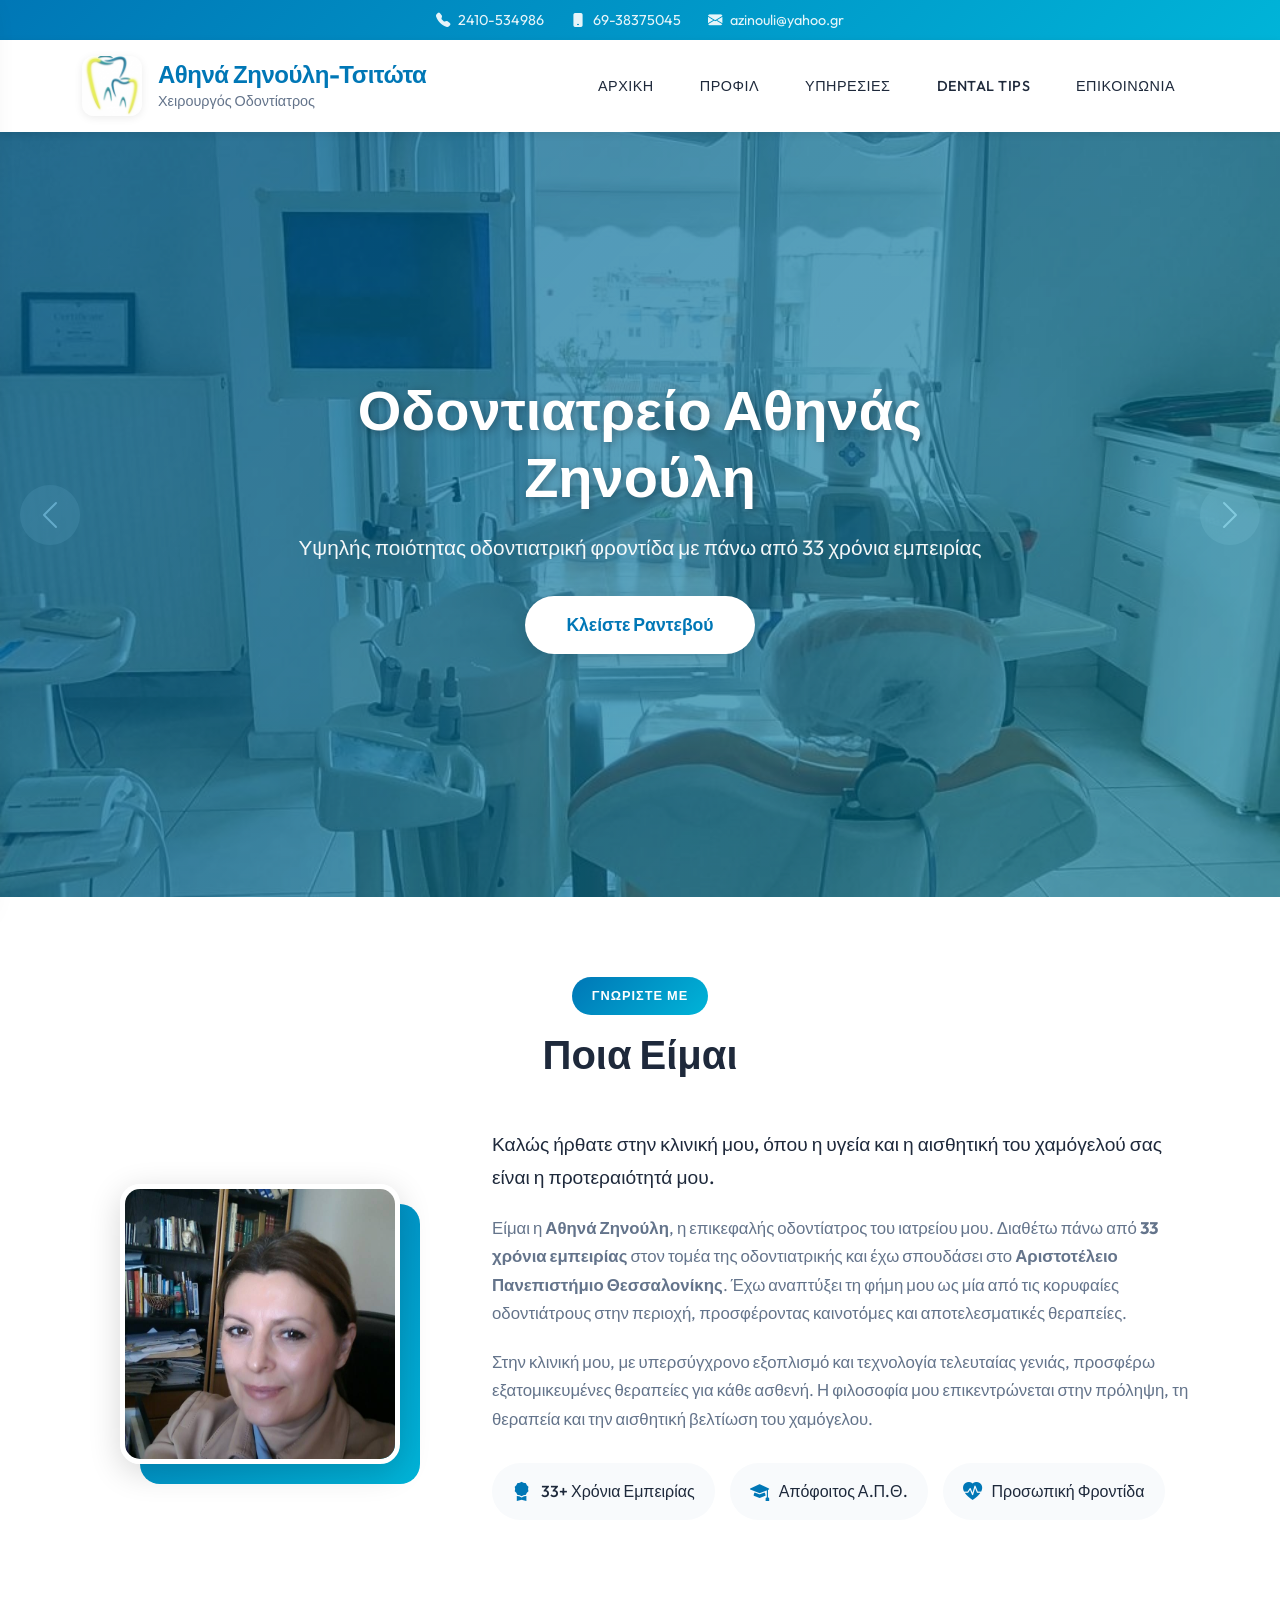
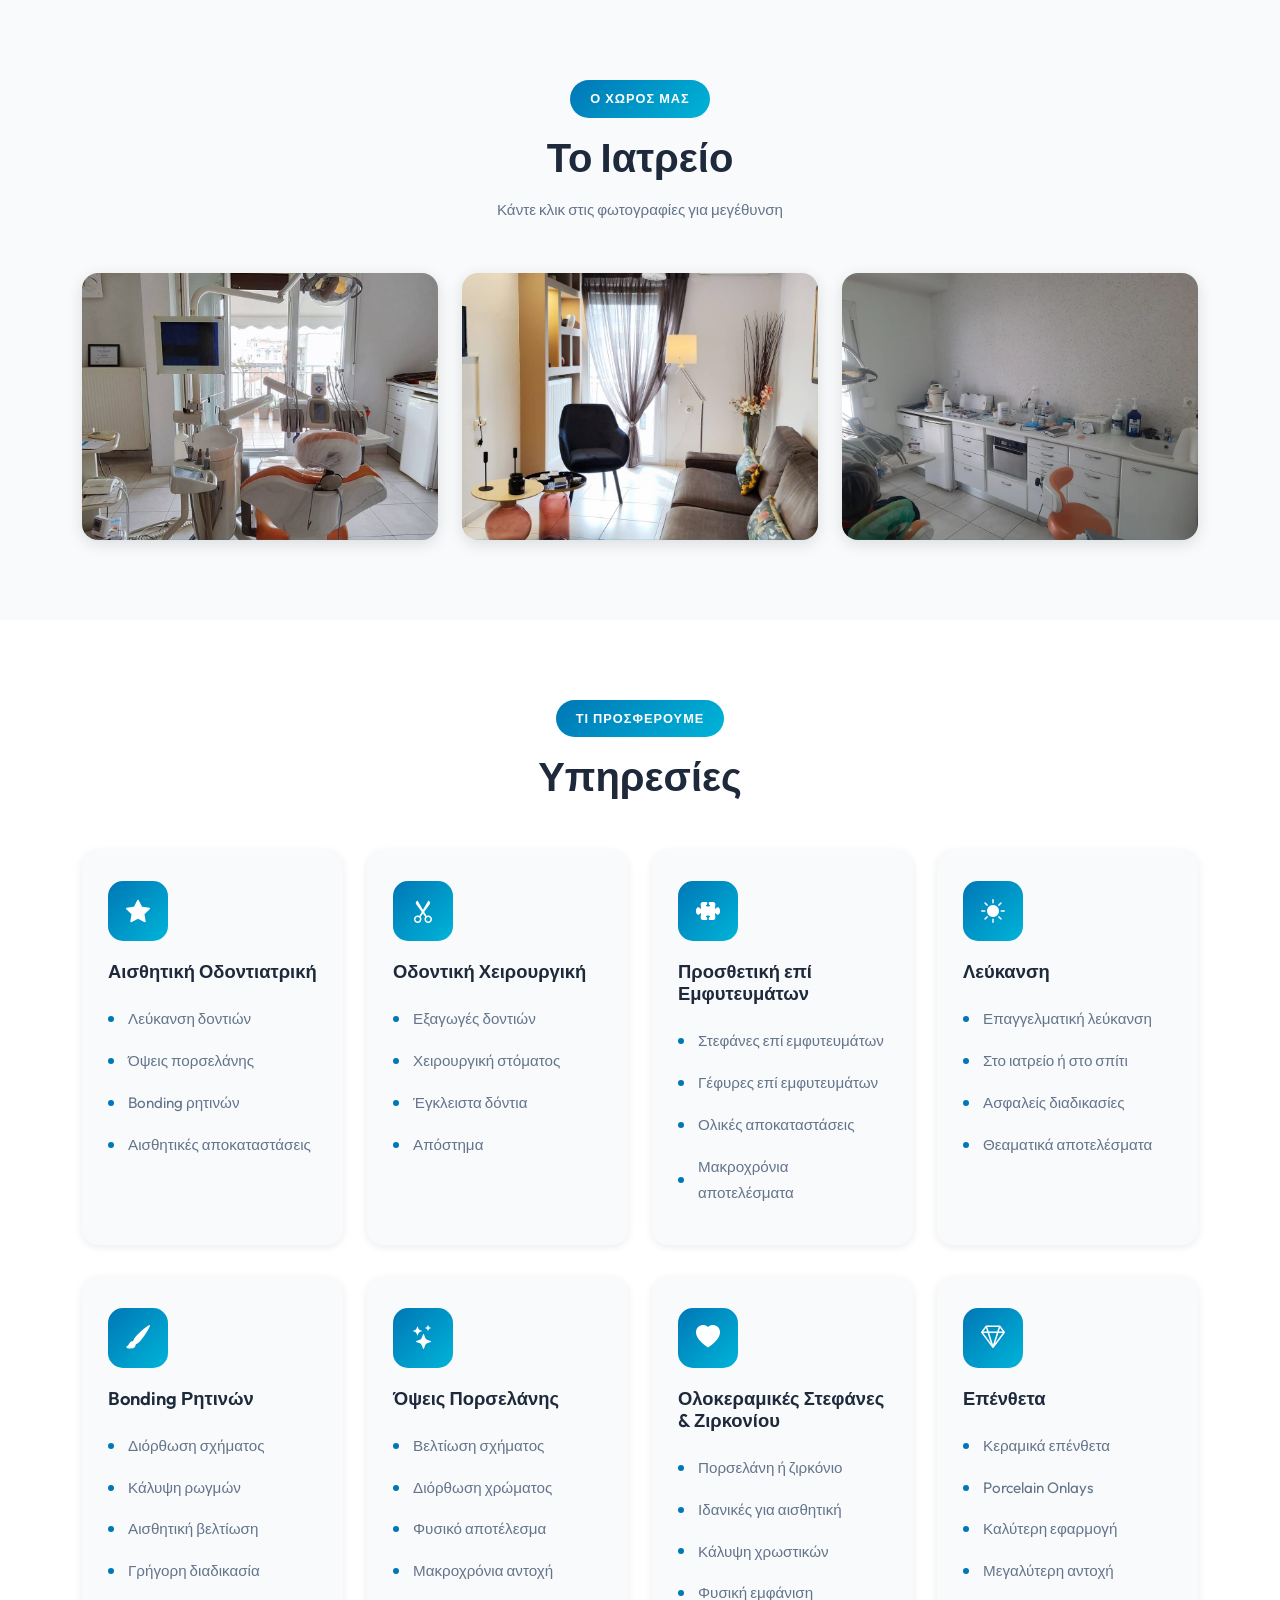
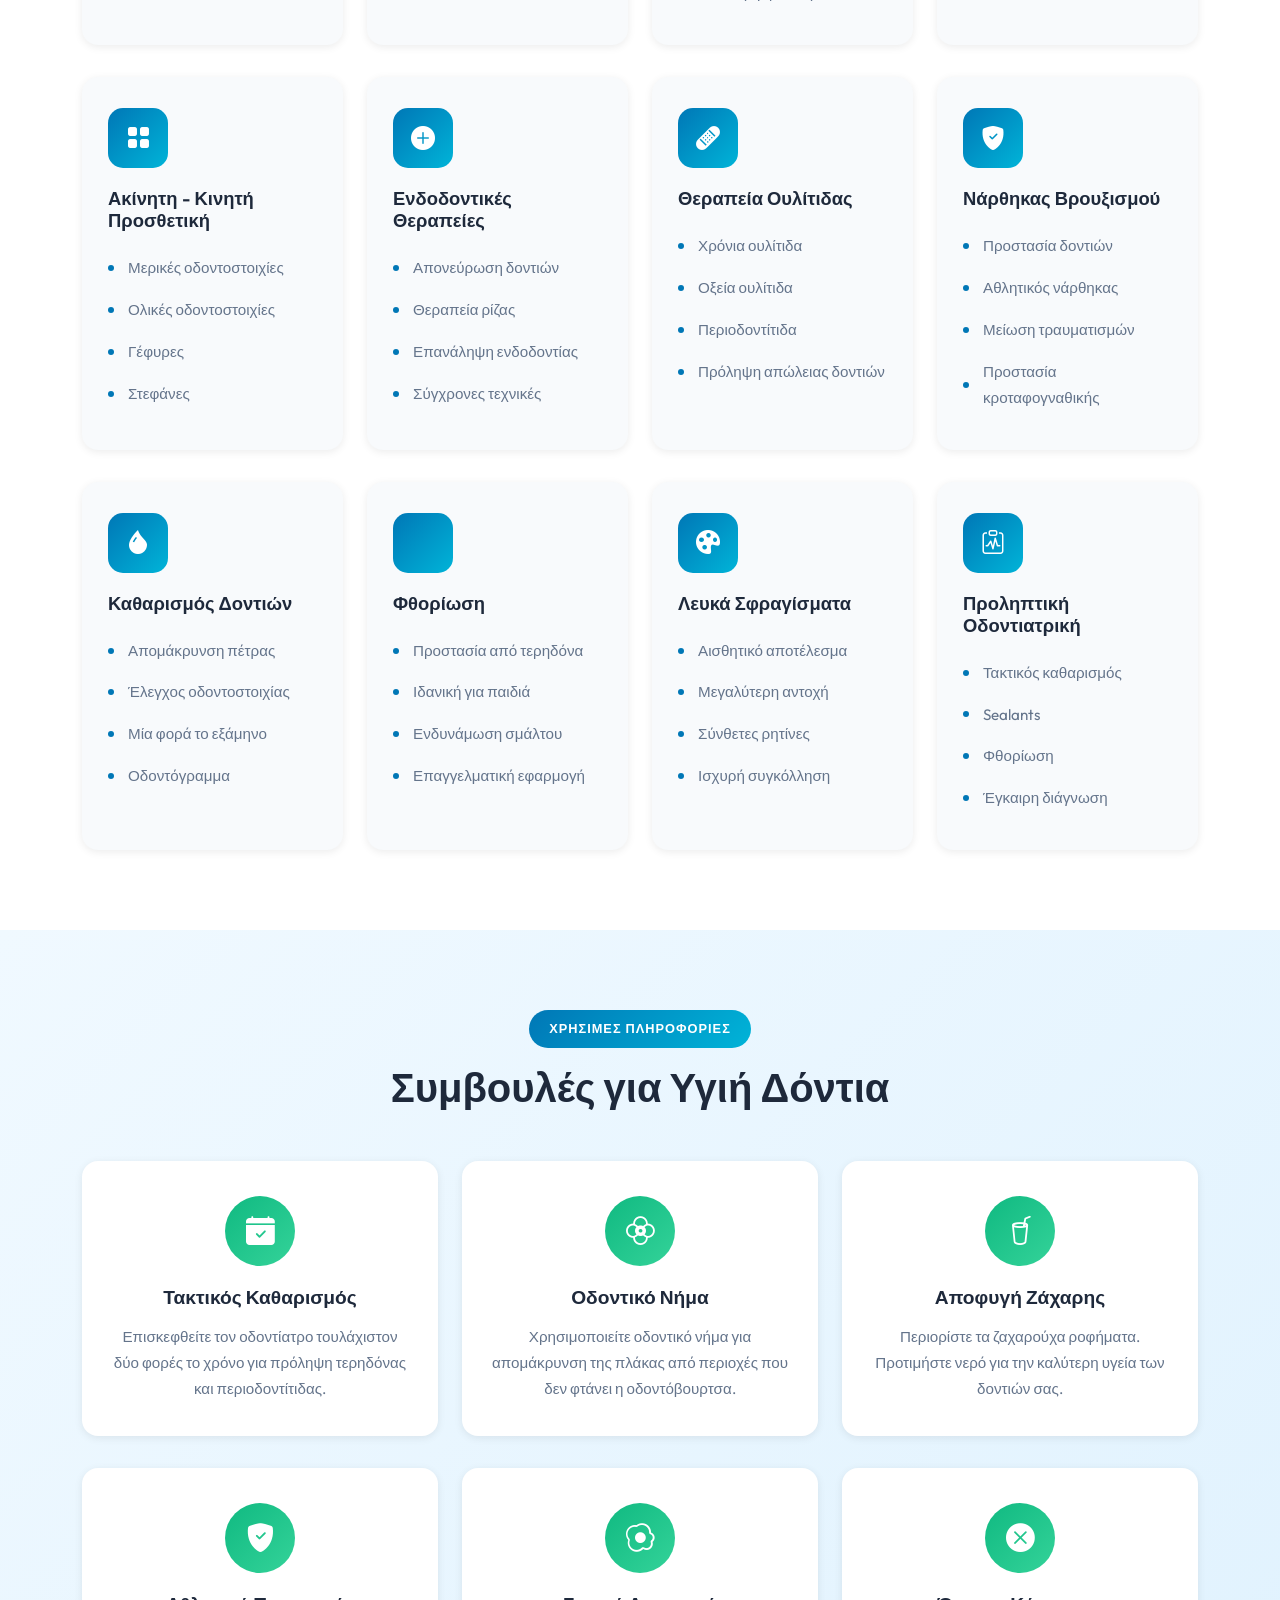
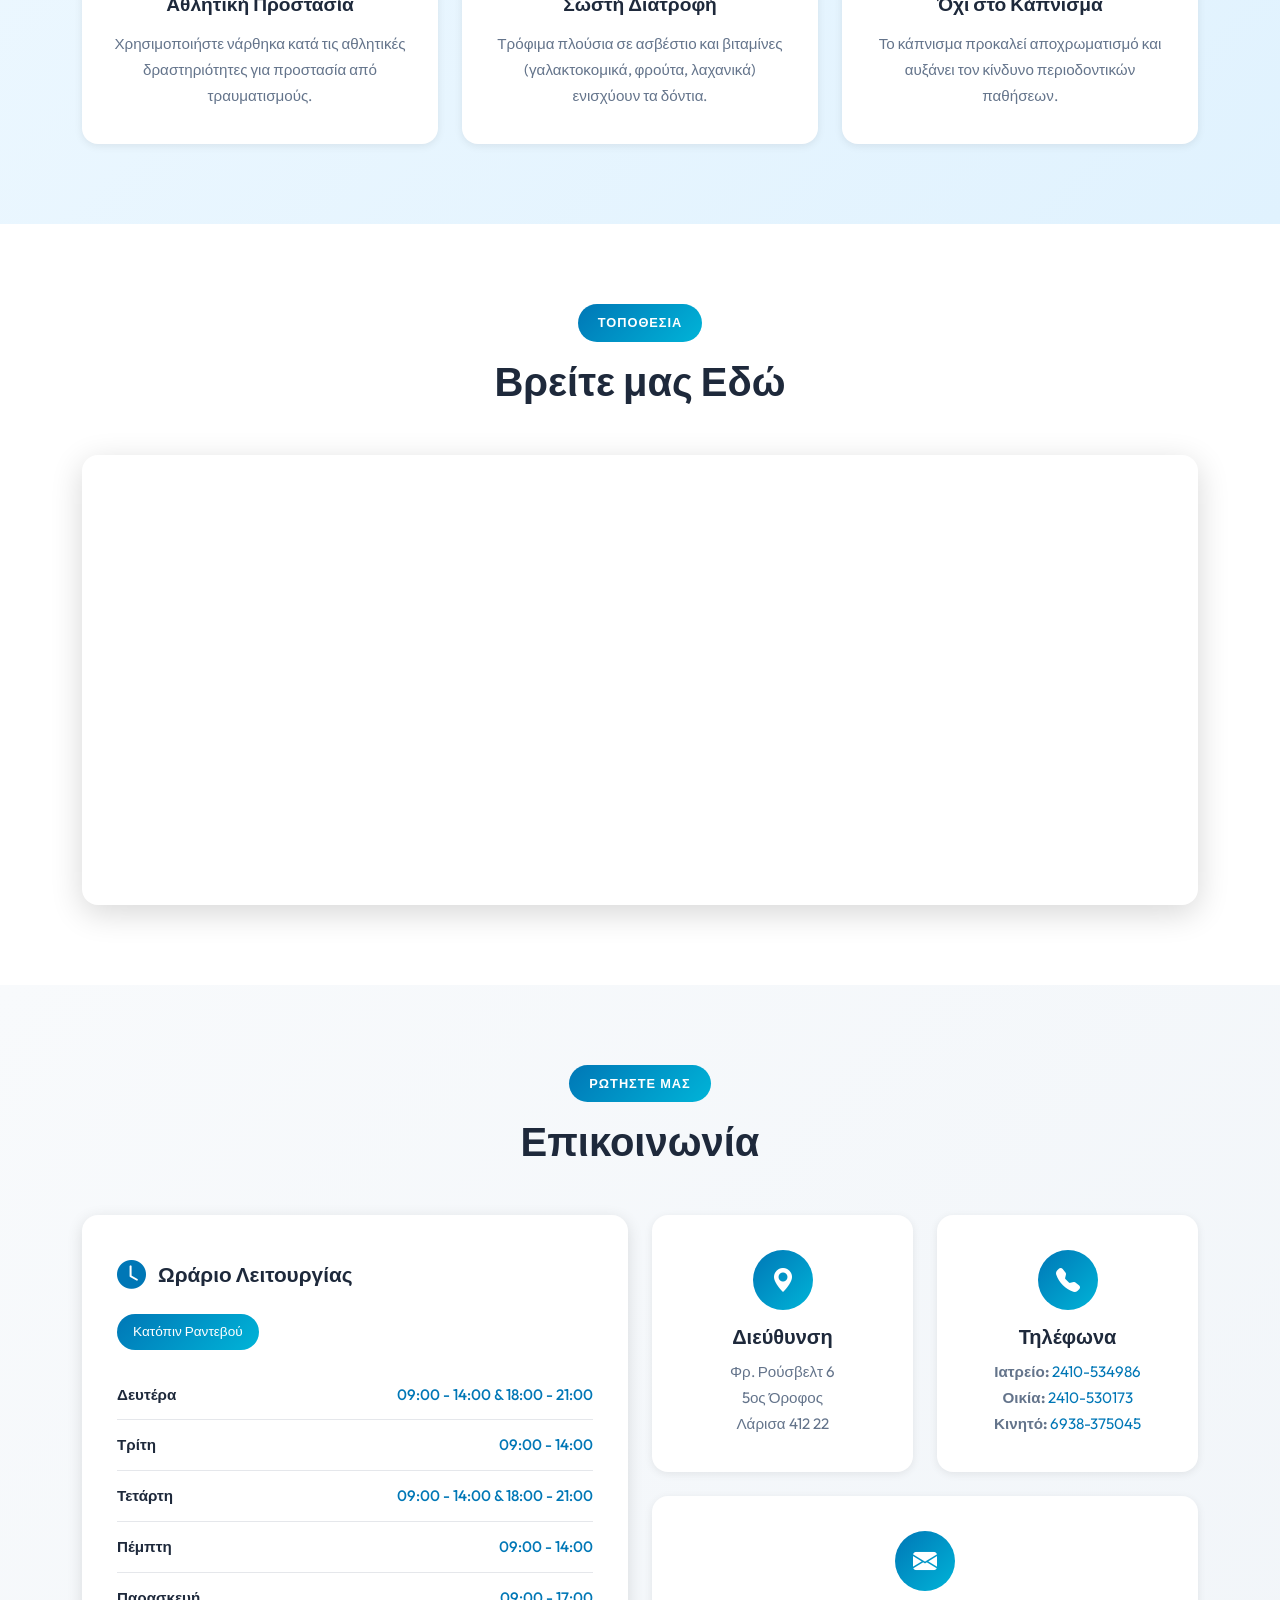
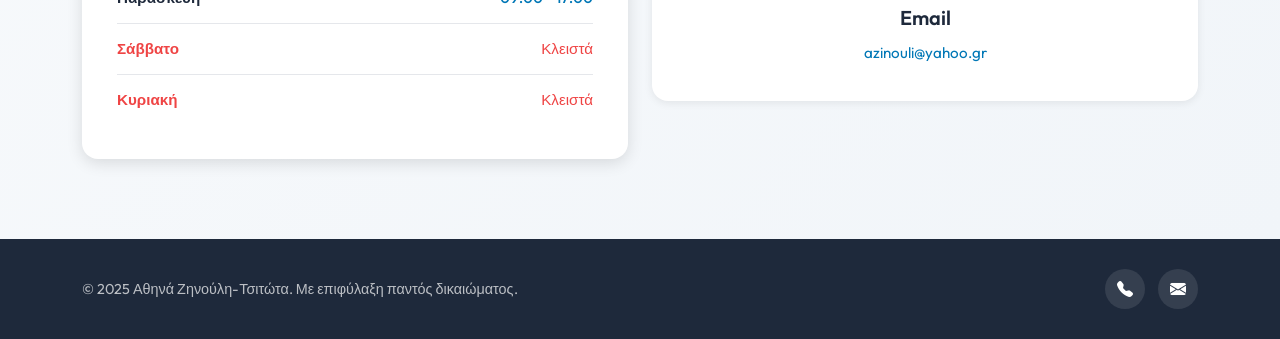
==== commit ae93bf09: "Updated experience to 33+ years" ====
--- a/μαμαιστοσελιδα/index.html
+++ b/μαμαιστοσελιδα/index.html
@@ -123,7 +123,7 @@
             <div class="hero-overlay">
                 <div class="hero-content">
                     <h1>Οδοντιατρείο Αθηνάς Ζηνούλη</h1>
-                    <p class="hero-subtitle">Υψηλής ποιότητας οδοντιατρική φροντίδα με πάνω από 30 χρόνια εμπειρίας</p>
+                    <p class="hero-subtitle">Υψηλής ποιότητας οδοντιατρική φροντίδα με πάνω από 33 χρόνια εμπειρίας</p>
                     <a href="#contact" class="btn btn-hero">Κλείστε Ραντεβού</a>
                 </div>
             </div>
@@ -166,7 +166,7 @@
                         </p>
                         <p>
                             Είμαι η <strong>Αθηνά Ζηνούλη</strong>, η επικεφαλής οδοντίατρος του ιατρείου μου. Διαθέτω
-                            πάνω από <strong>30 χρόνια εμπειρίας</strong> στον τομέα της οδοντιατρικής και έχω σπουδάσει
+                            πάνω από <strong>33 χρόνια εμπειρίας</strong> στον τομέα της οδοντιατρικής και έχω σπουδάσει
                             στο <strong>Αριστοτέλειο Πανεπιστήμιο Θεσσαλονίκης</strong>. Έχω αναπτύξει τη φήμη μου ως
                             μία από τις κορυφαίες οδοντιάτρους στην περιοχή, προσφέροντας καινοτόμες και αποτελεσματικές
                             θεραπείες.
@@ -179,7 +179,7 @@
                         <div class="about-features">
                             <div class="feature-item">
                                 <i class="bi bi-award-fill"></i>
-                                <span>30+ Χρόνια Εμπειρίας</span>
+                                <span>33+ Χρόνια Εμπειρίας</span>
                             </div>
                             <div class="feature-item">
                                 <i class="bi bi-mortarboard-fill"></i>
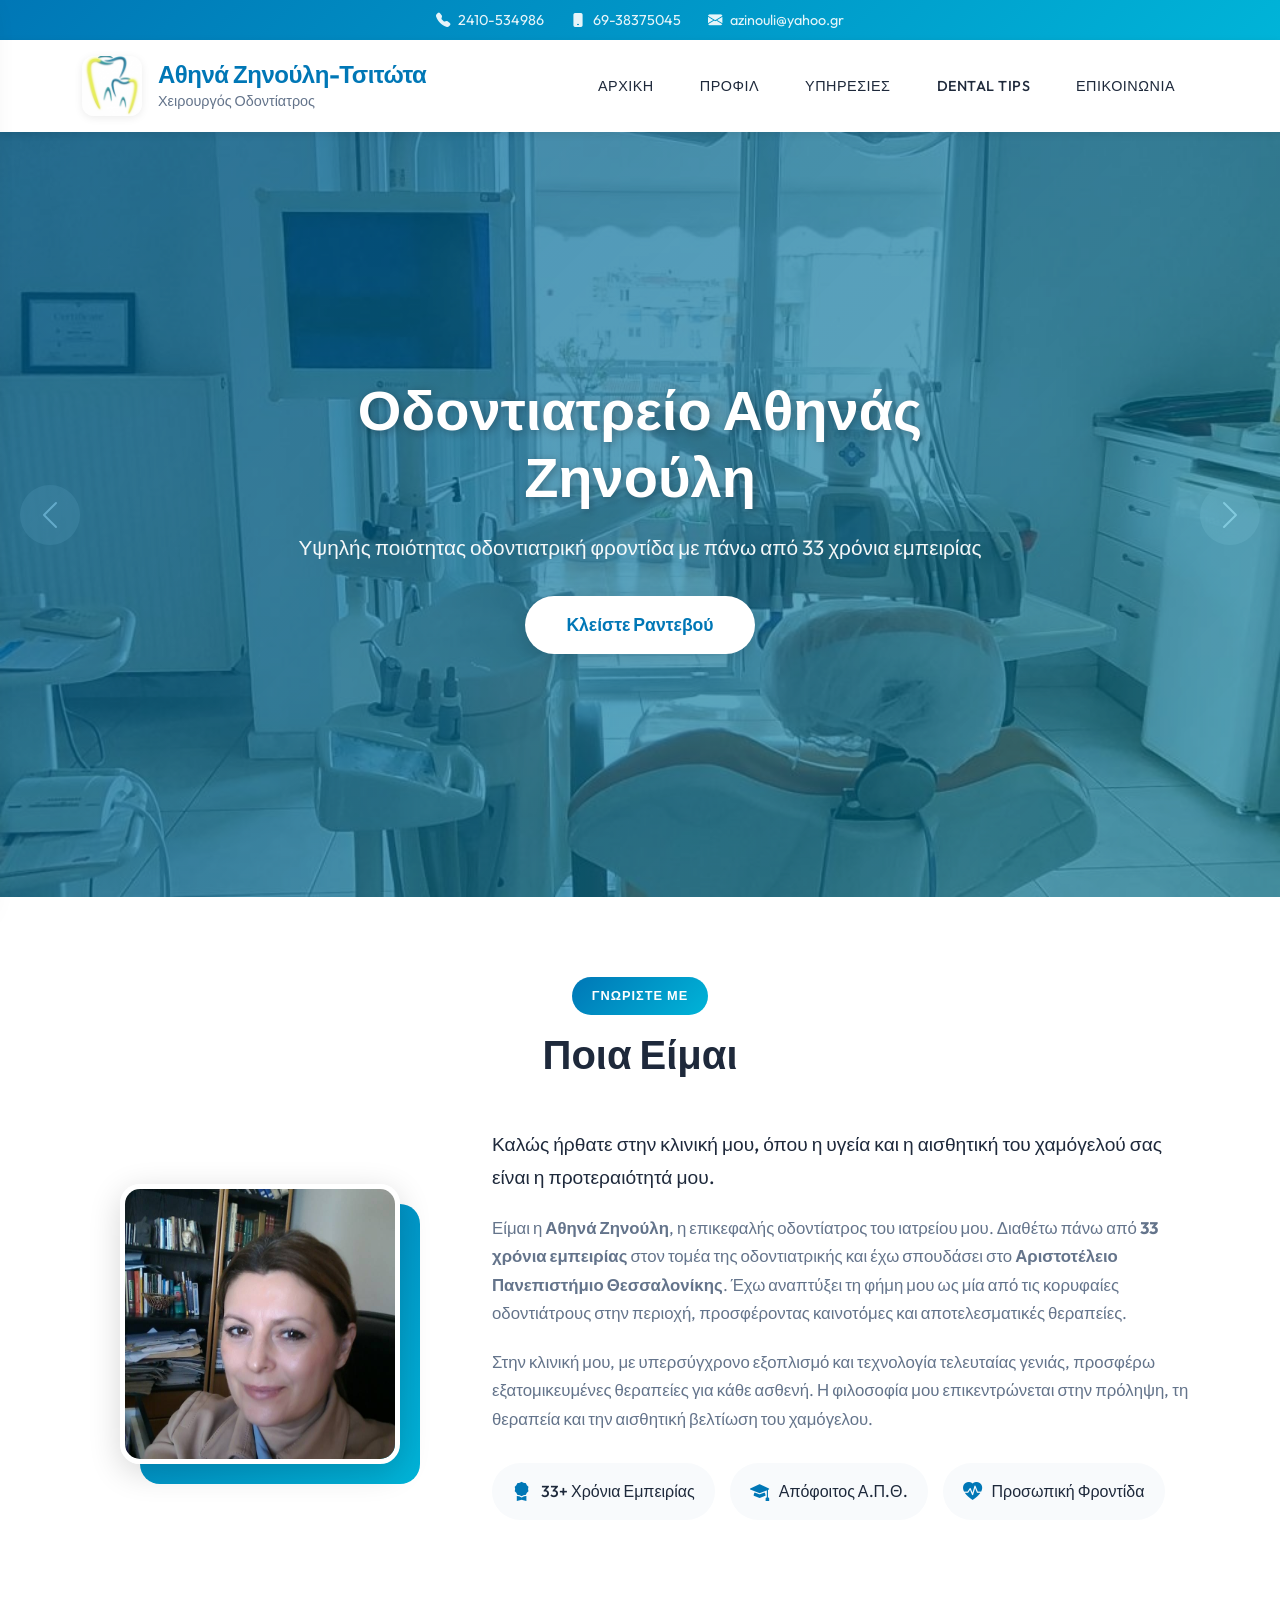
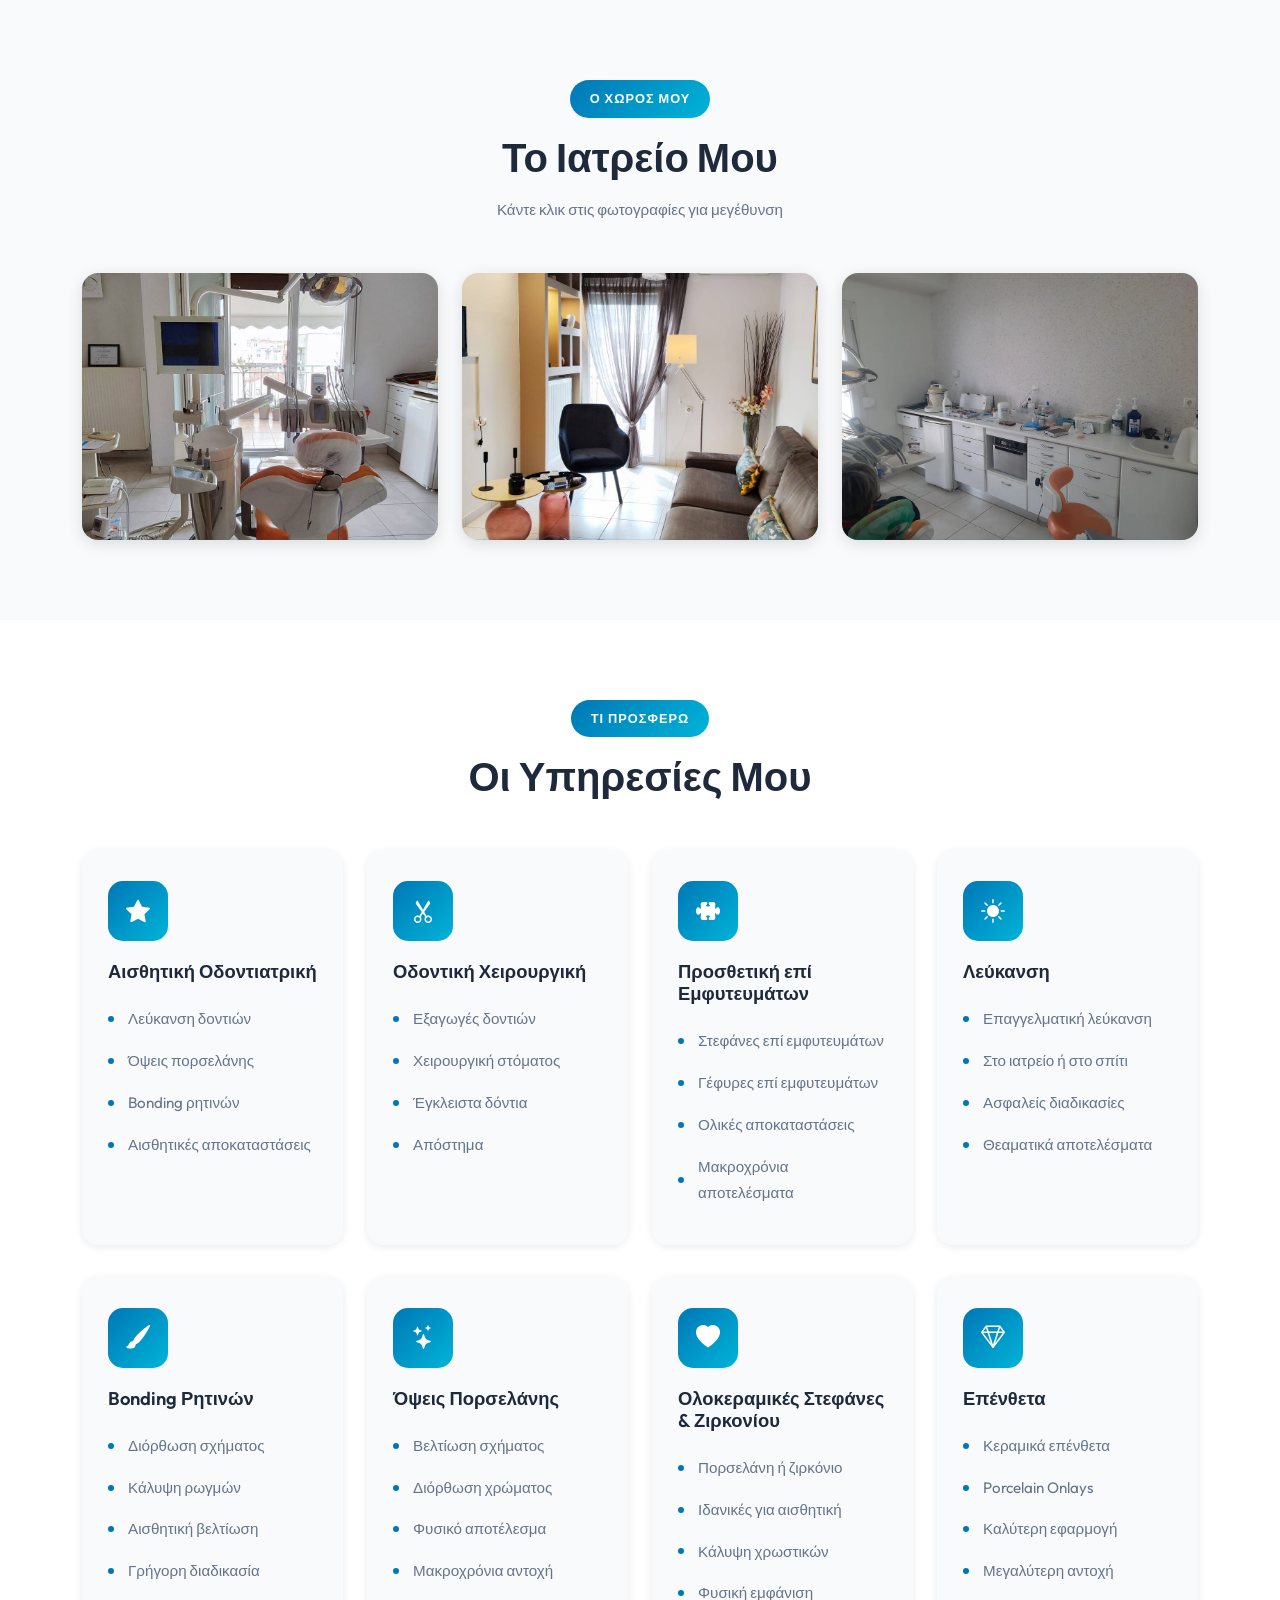
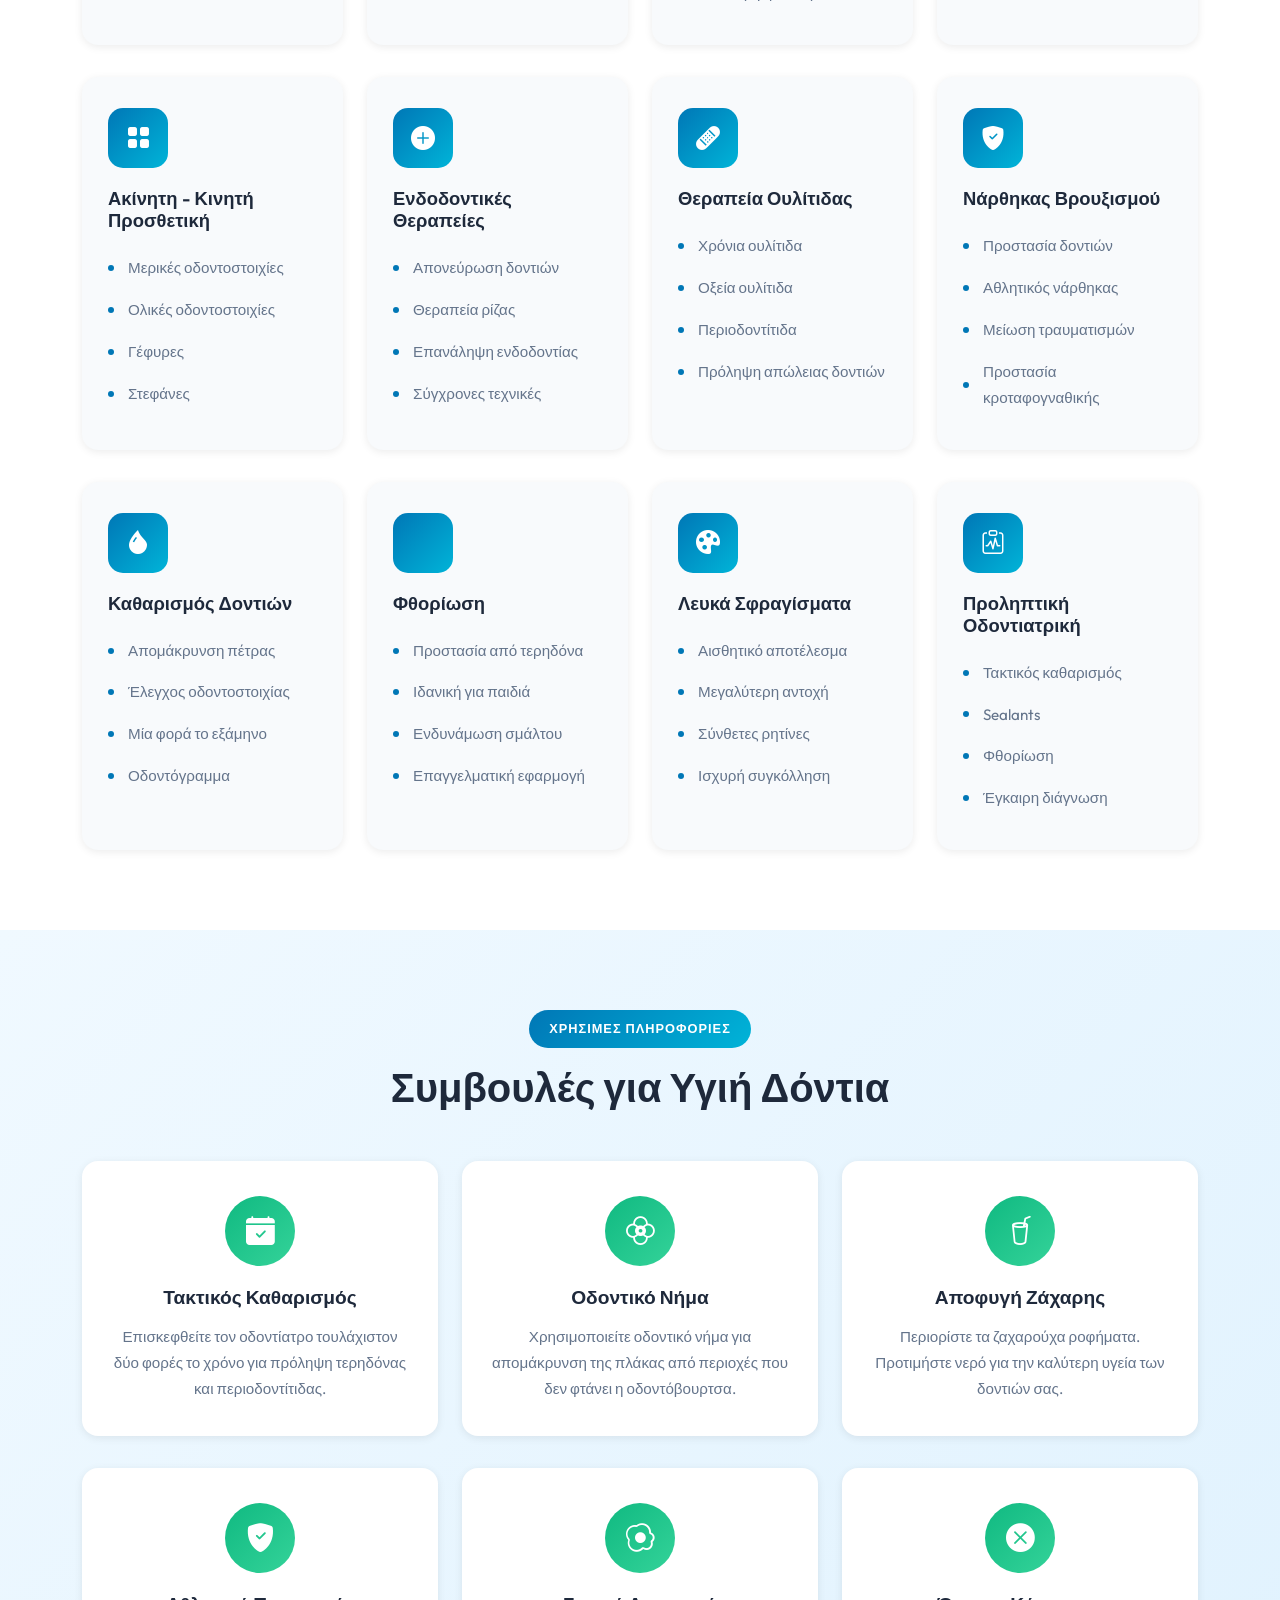
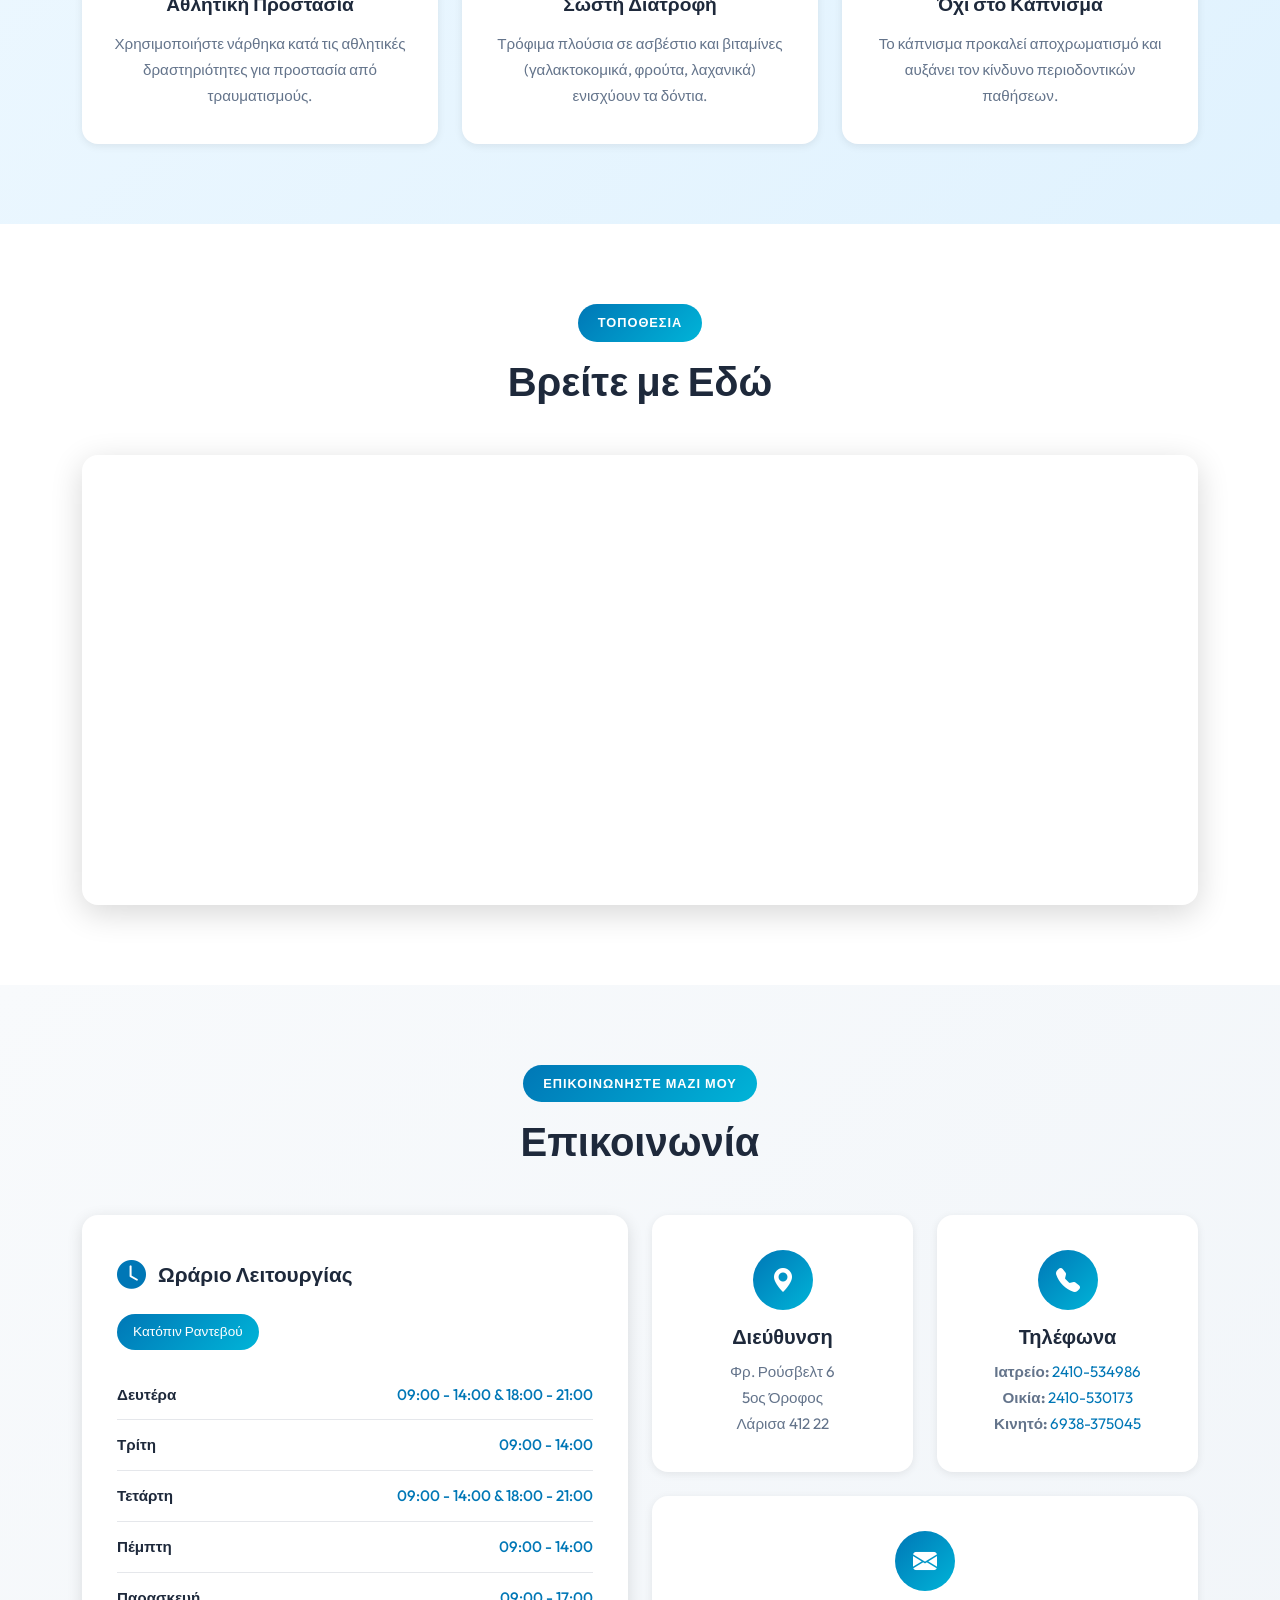
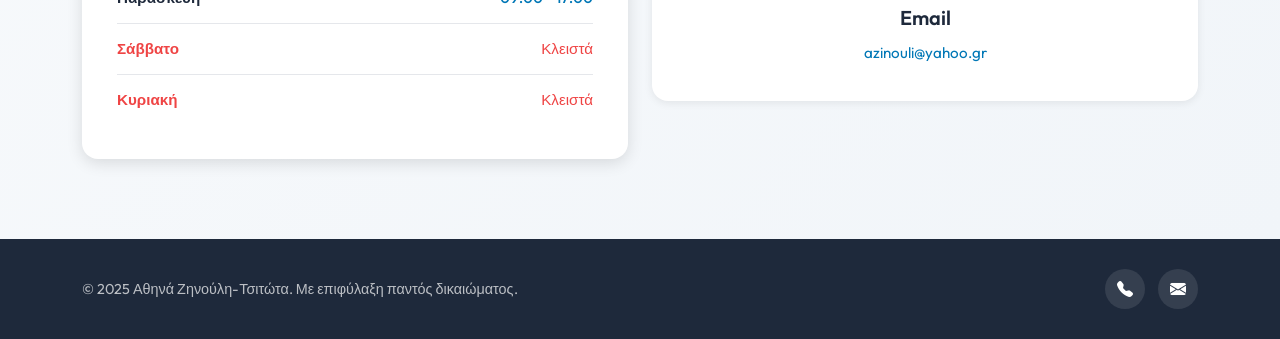
==== commit 8b005196: "Made website more personal - changed we/our to I/my" ====
--- a/μαμαιστοσελιδα/index.html
+++ b/μαμαιστοσελιδα/index.html
@@ -200,8 +200,8 @@
     <section id="gallery" class="gallery-section">
         <div class="container">
             <div class="section-header text-center">
-                <span class="section-badge">Ο ΧΩΡΟΣ ΜΑΣ</span>
-                <h2>Το Ιατρείο</h2>
+                <span class="section-badge">Ο ΧΩΡΟΣ ΜΟΥ</span>
+                <h2>Το Ιατρείο Μου</h2>
                 <p class="gallery-hint">Κάντε κλικ στις φωτογραφίες για μεγέθυνση</p>
             </div>
             <div class="row g-4">
@@ -256,8 +256,8 @@
     <section class="services text-center fade-in" id="services">
         <div class="container">
             <div class="section-header">
-                <span class="section-badge">ΤΙ ΠΡΟΣΦΕΡΟΥΜΕ</span>
-                <h2>Υπηρεσίες</h2>
+                <span class="section-badge">ΤΙ ΠΡΟΣΦΕΡΩ</span>
+                <h2>Οι Υπηρεσίες Μου</h2>
             </div>
             <div class="row g-4">
                 <div class="col-md-4 col-lg-3">
@@ -571,7 +571,7 @@
         <div class="container">
             <div class="section-header text-center">
                 <span class="section-badge">ΤΟΠΟΘΕΣΙΑ</span>
-                <h2>Βρείτε μας Εδώ</h2>
+                <h2>Βρείτε με Εδώ</h2>
             </div>
             <div class="map-container">
                 <iframe
@@ -586,7 +586,7 @@
     <section class="contact-section" id="contact">
         <div class="container">
             <div class="section-header text-center">
-                <span class="section-badge">ΡΩΤΗΣΤΕ ΜΑΣ</span>
+                <span class="section-badge">ΕΠΙΚΟΙΝΩΝΗΣΤΕ ΜΑΖΙ ΜΟΥ</span>
                 <h2>Επικοινωνία</h2>
             </div>
             <div class="row g-4">
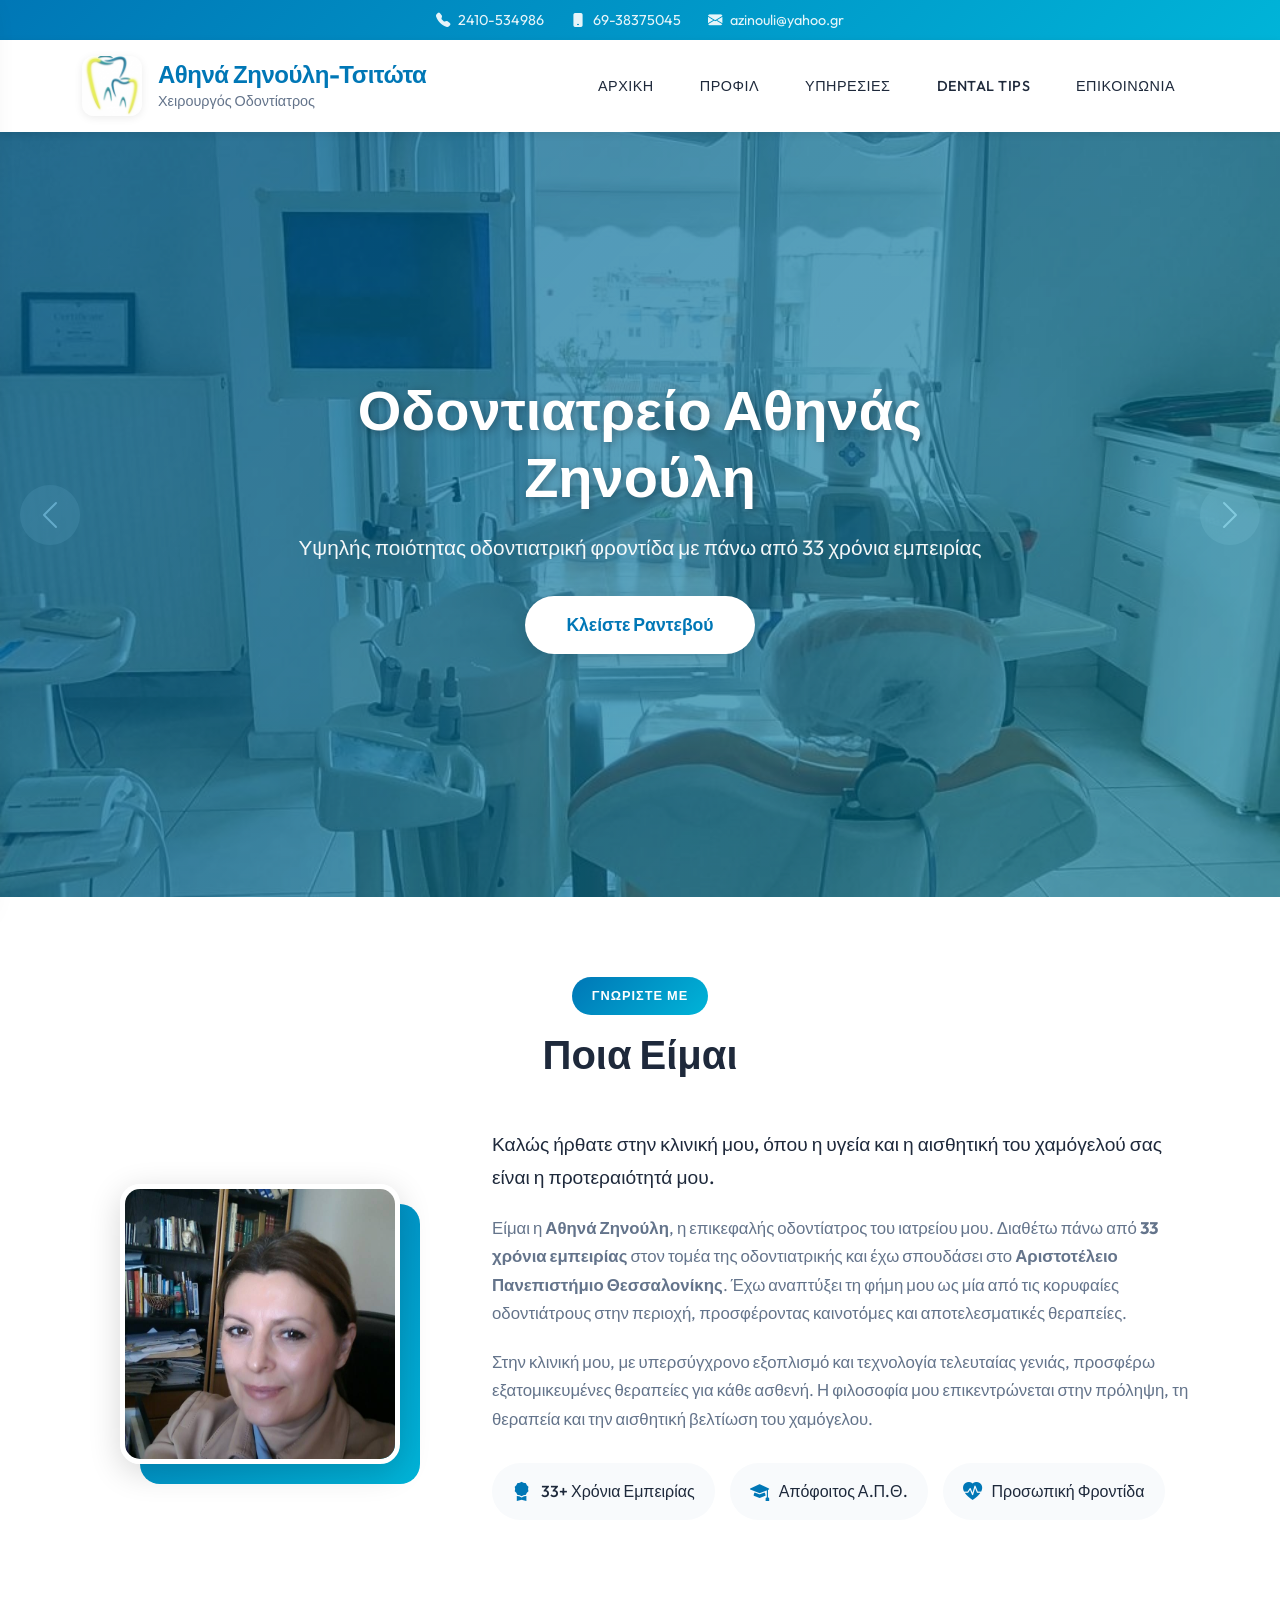
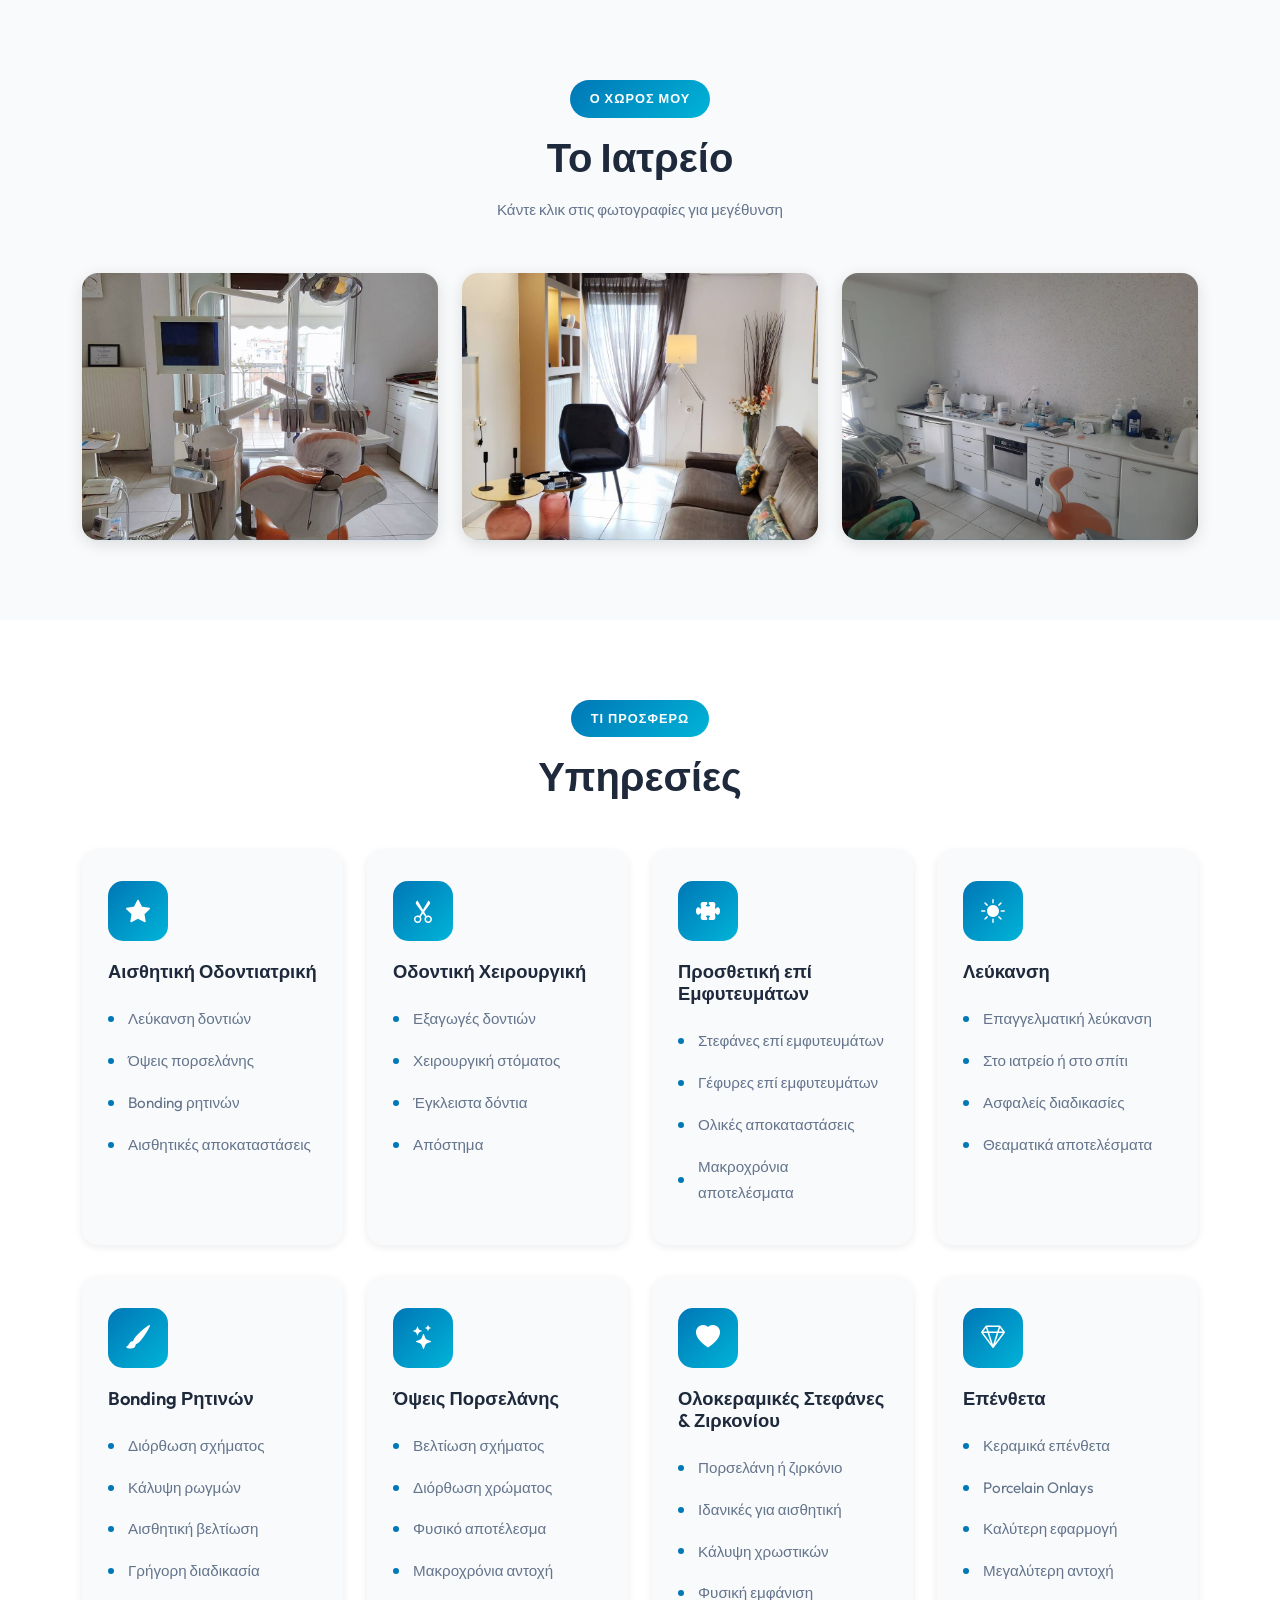
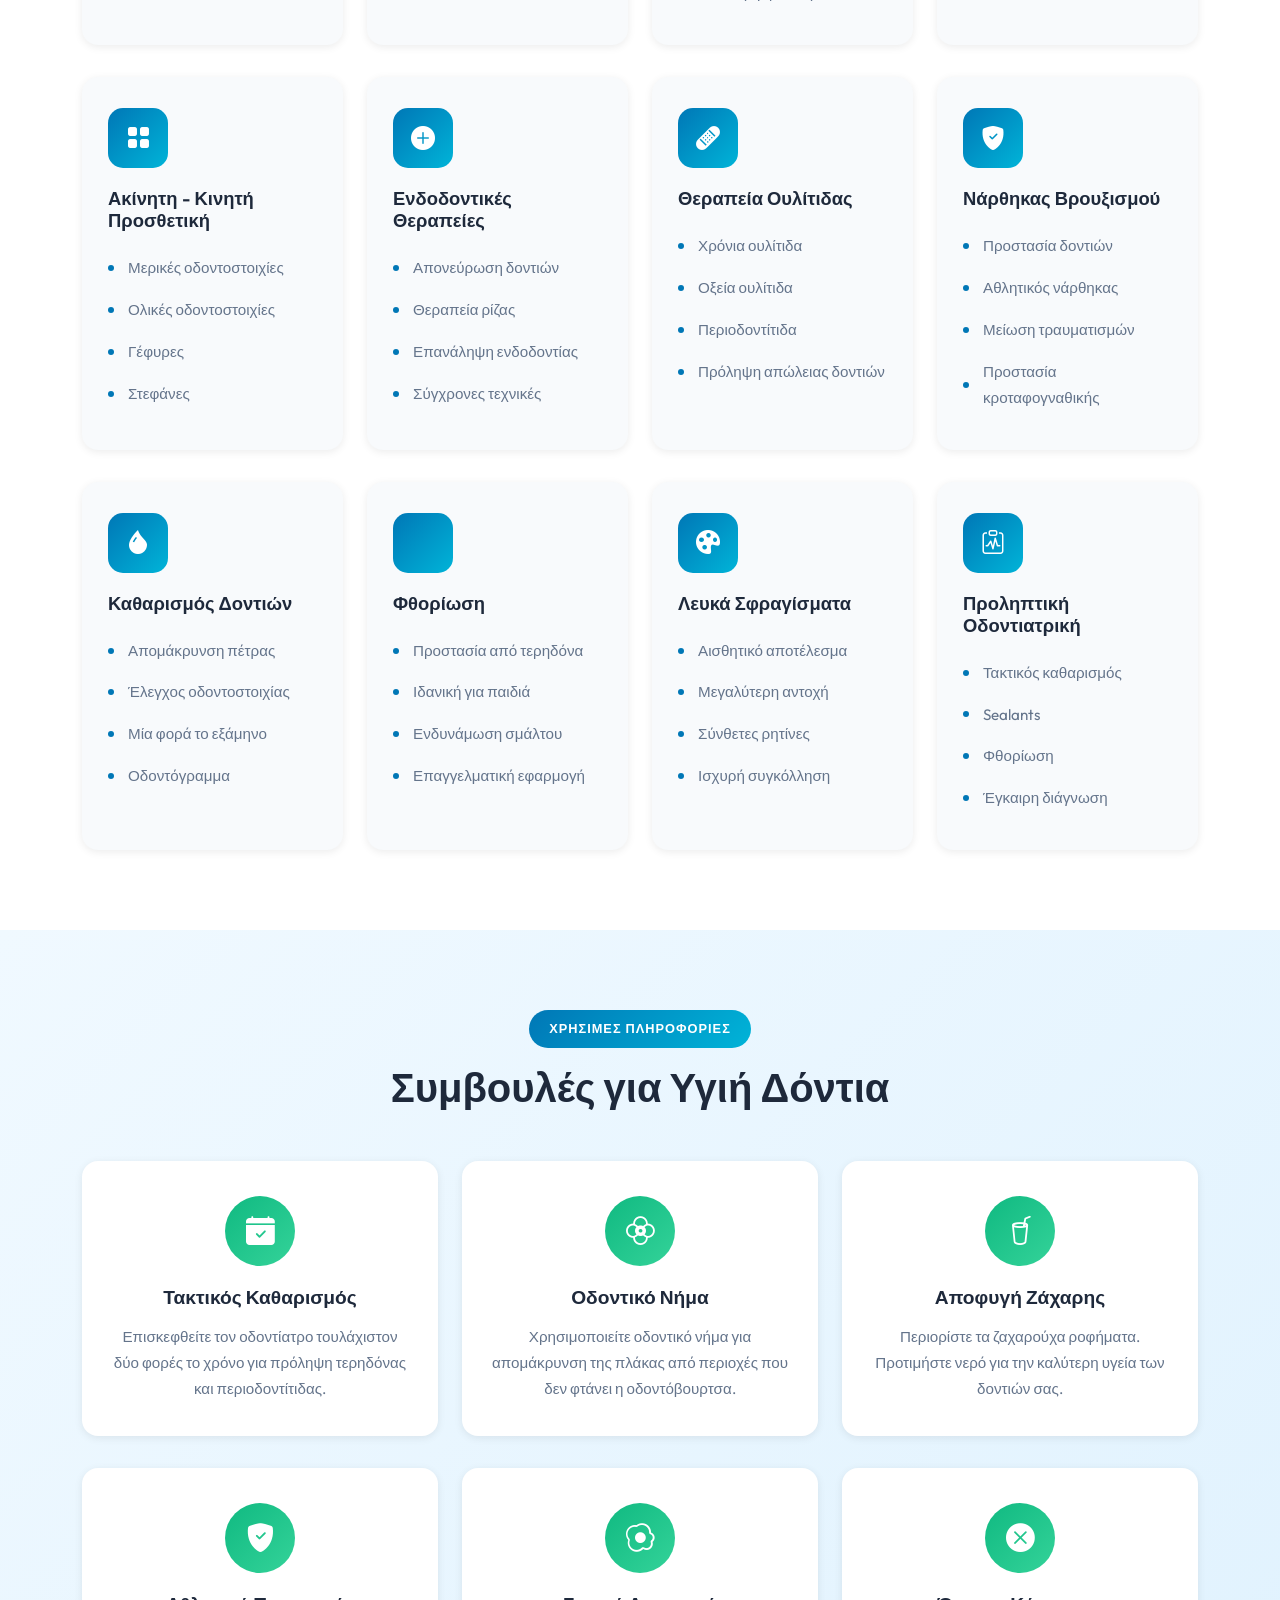
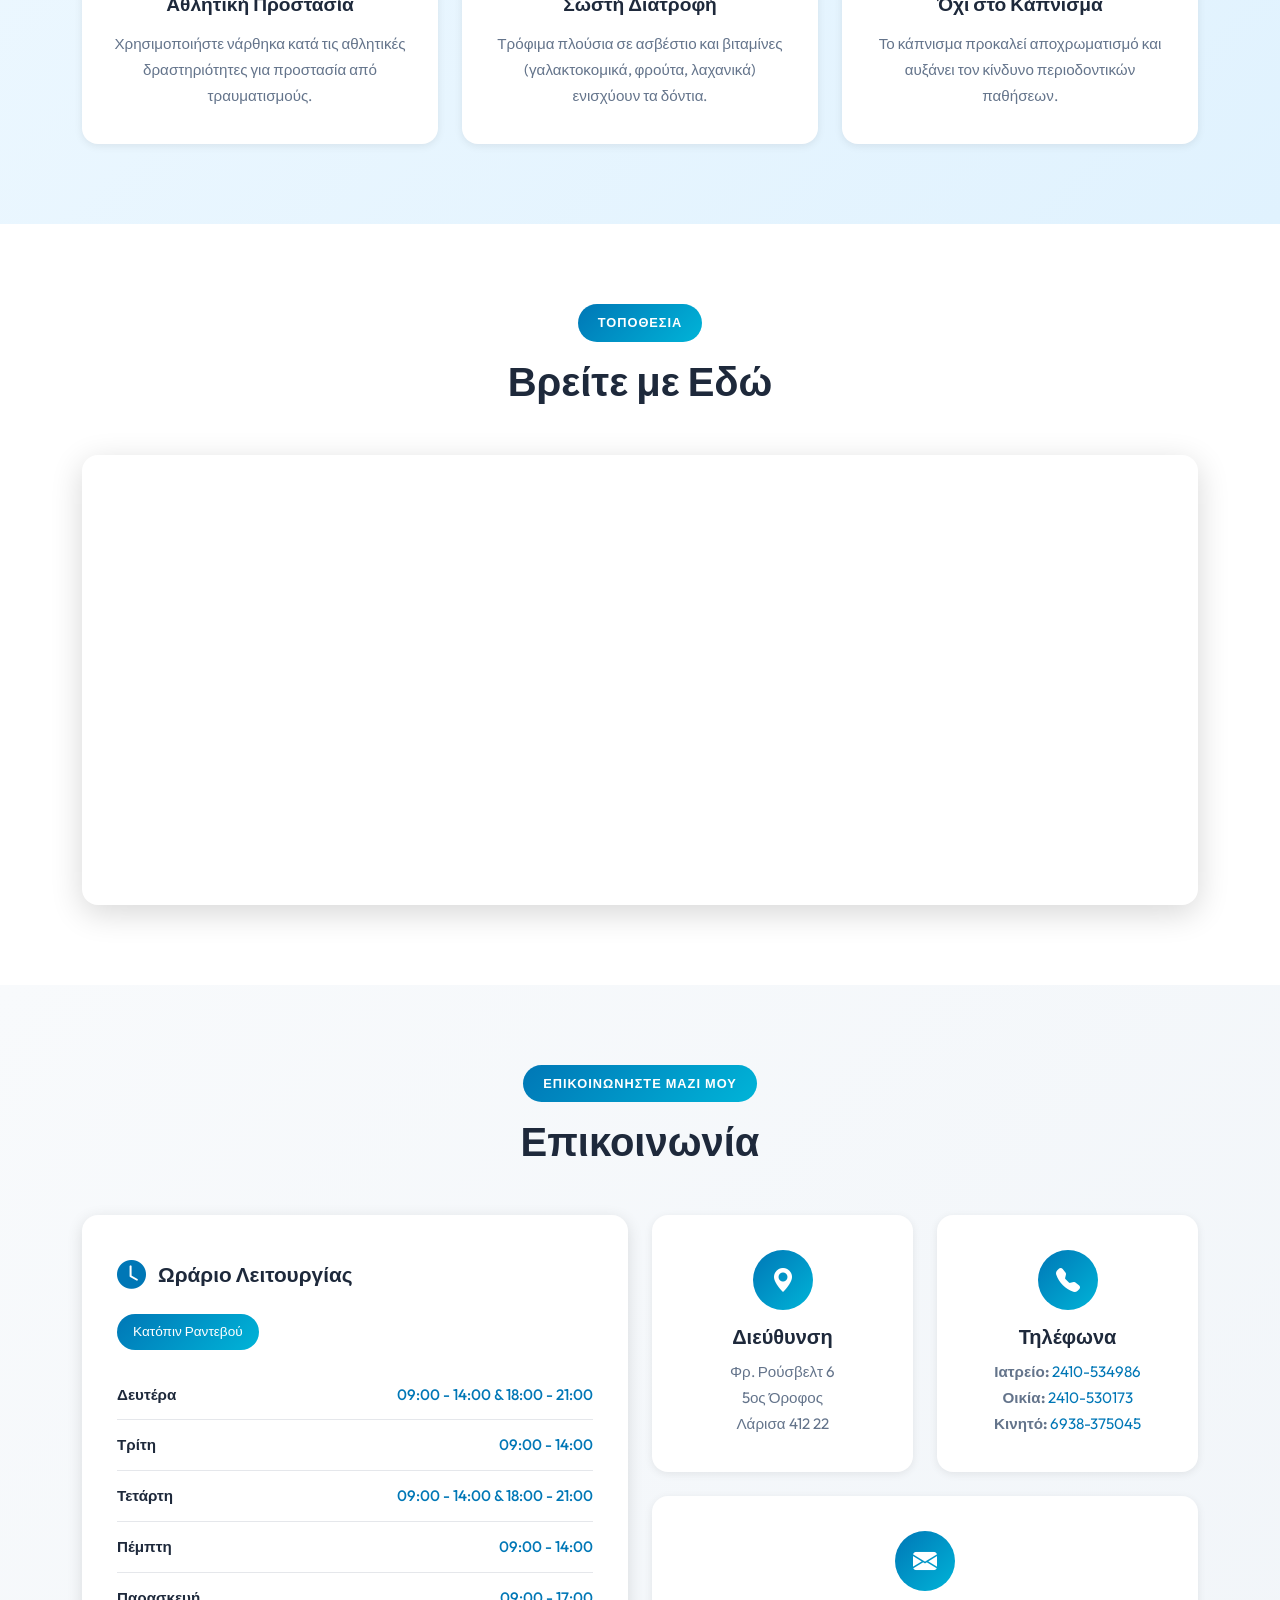
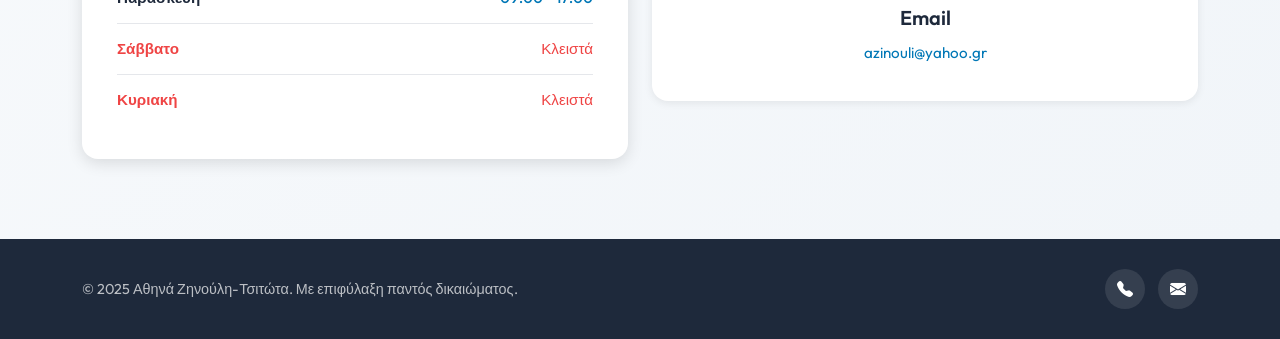
==== commit d3a40268: "Simplified titles - removed Μου suffix" ====
--- a/μαμαιστοσελιδα/index.html
+++ b/μαμαιστοσελιδα/index.html
@@ -201,7 +201,7 @@
         <div class="container">
             <div class="section-header text-center">
                 <span class="section-badge">Ο ΧΩΡΟΣ ΜΟΥ</span>
-                <h2>Το Ιατρείο Μου</h2>
+                <h2>Το Ιατρείο</h2>
                 <p class="gallery-hint">Κάντε κλικ στις φωτογραφίες για μεγέθυνση</p>
             </div>
             <div class="row g-4">
@@ -257,7 +257,7 @@
         <div class="container">
             <div class="section-header">
                 <span class="section-badge">ΤΙ ΠΡΟΣΦΕΡΩ</span>
-                <h2>Οι Υπηρεσίες Μου</h2>
+                <h2>Υπηρεσίες</h2>
             </div>
             <div class="row g-4">
                 <div class="col-md-4 col-lg-3">
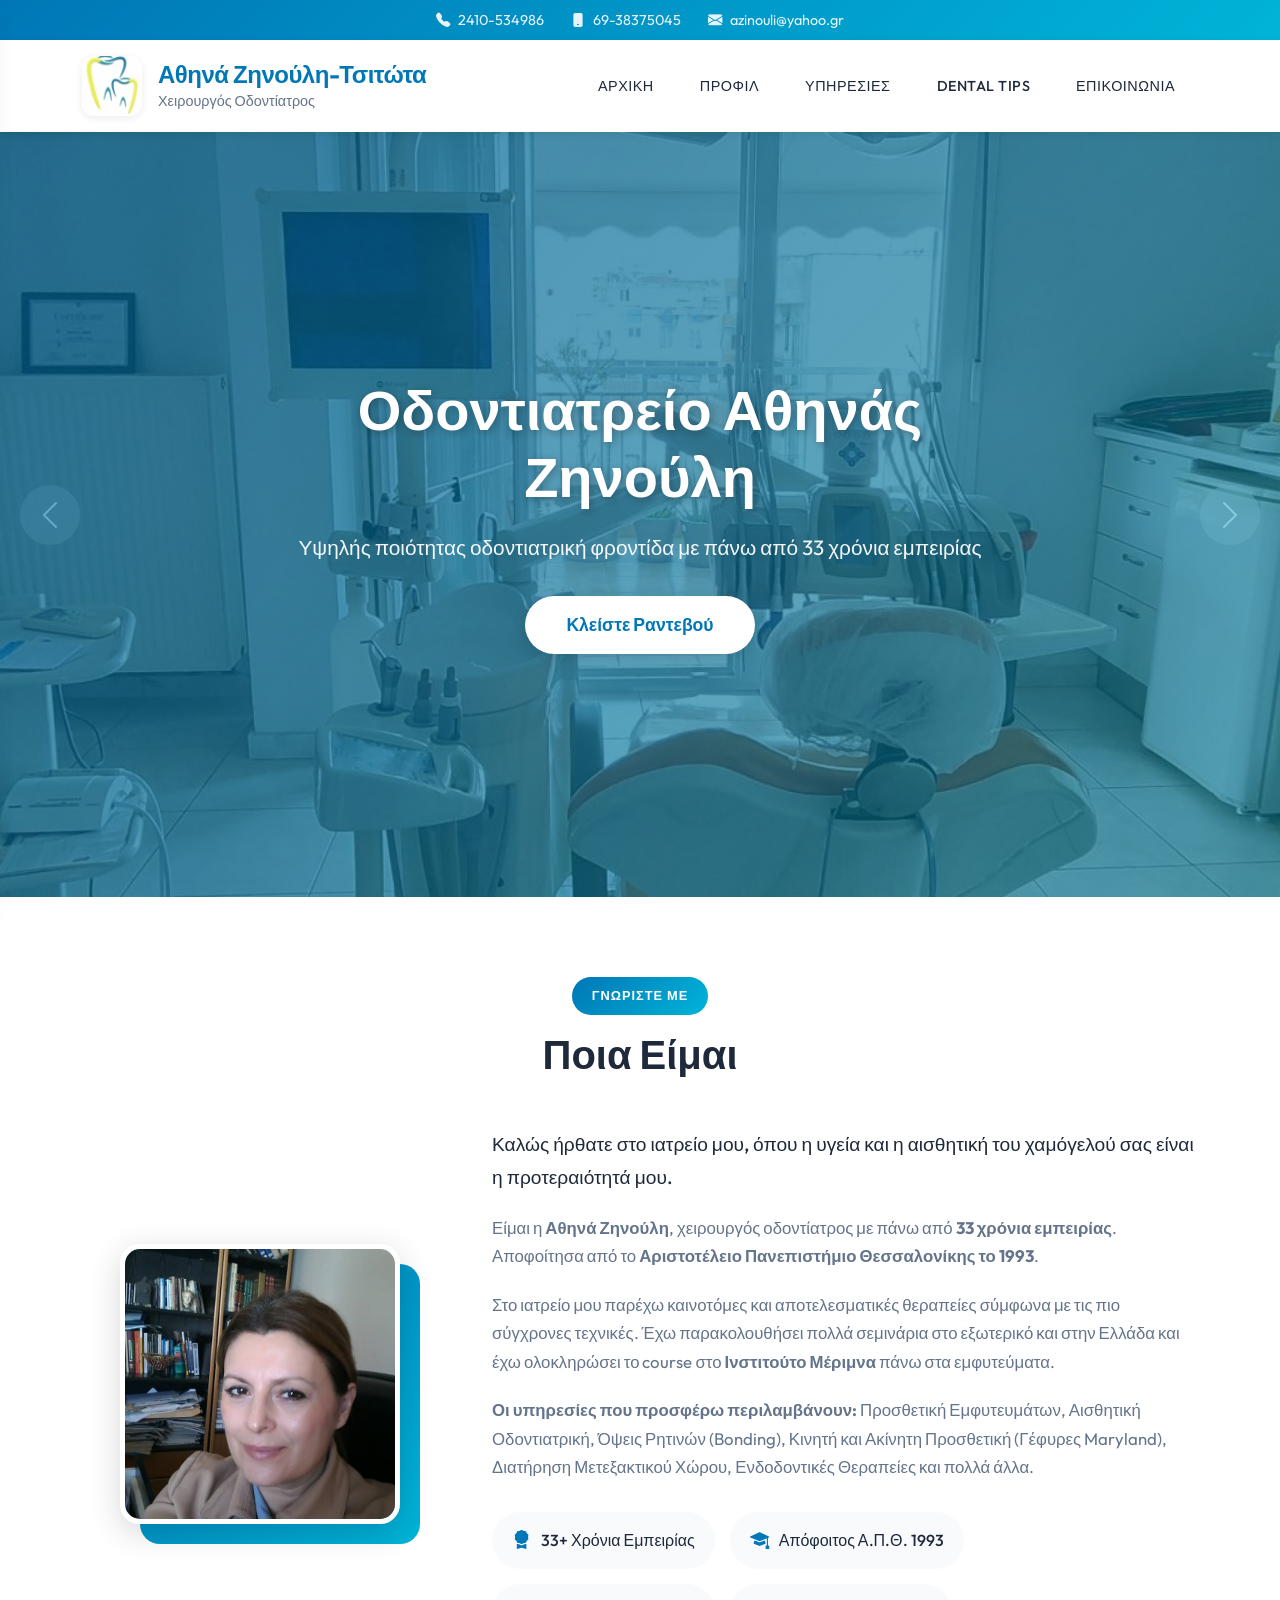
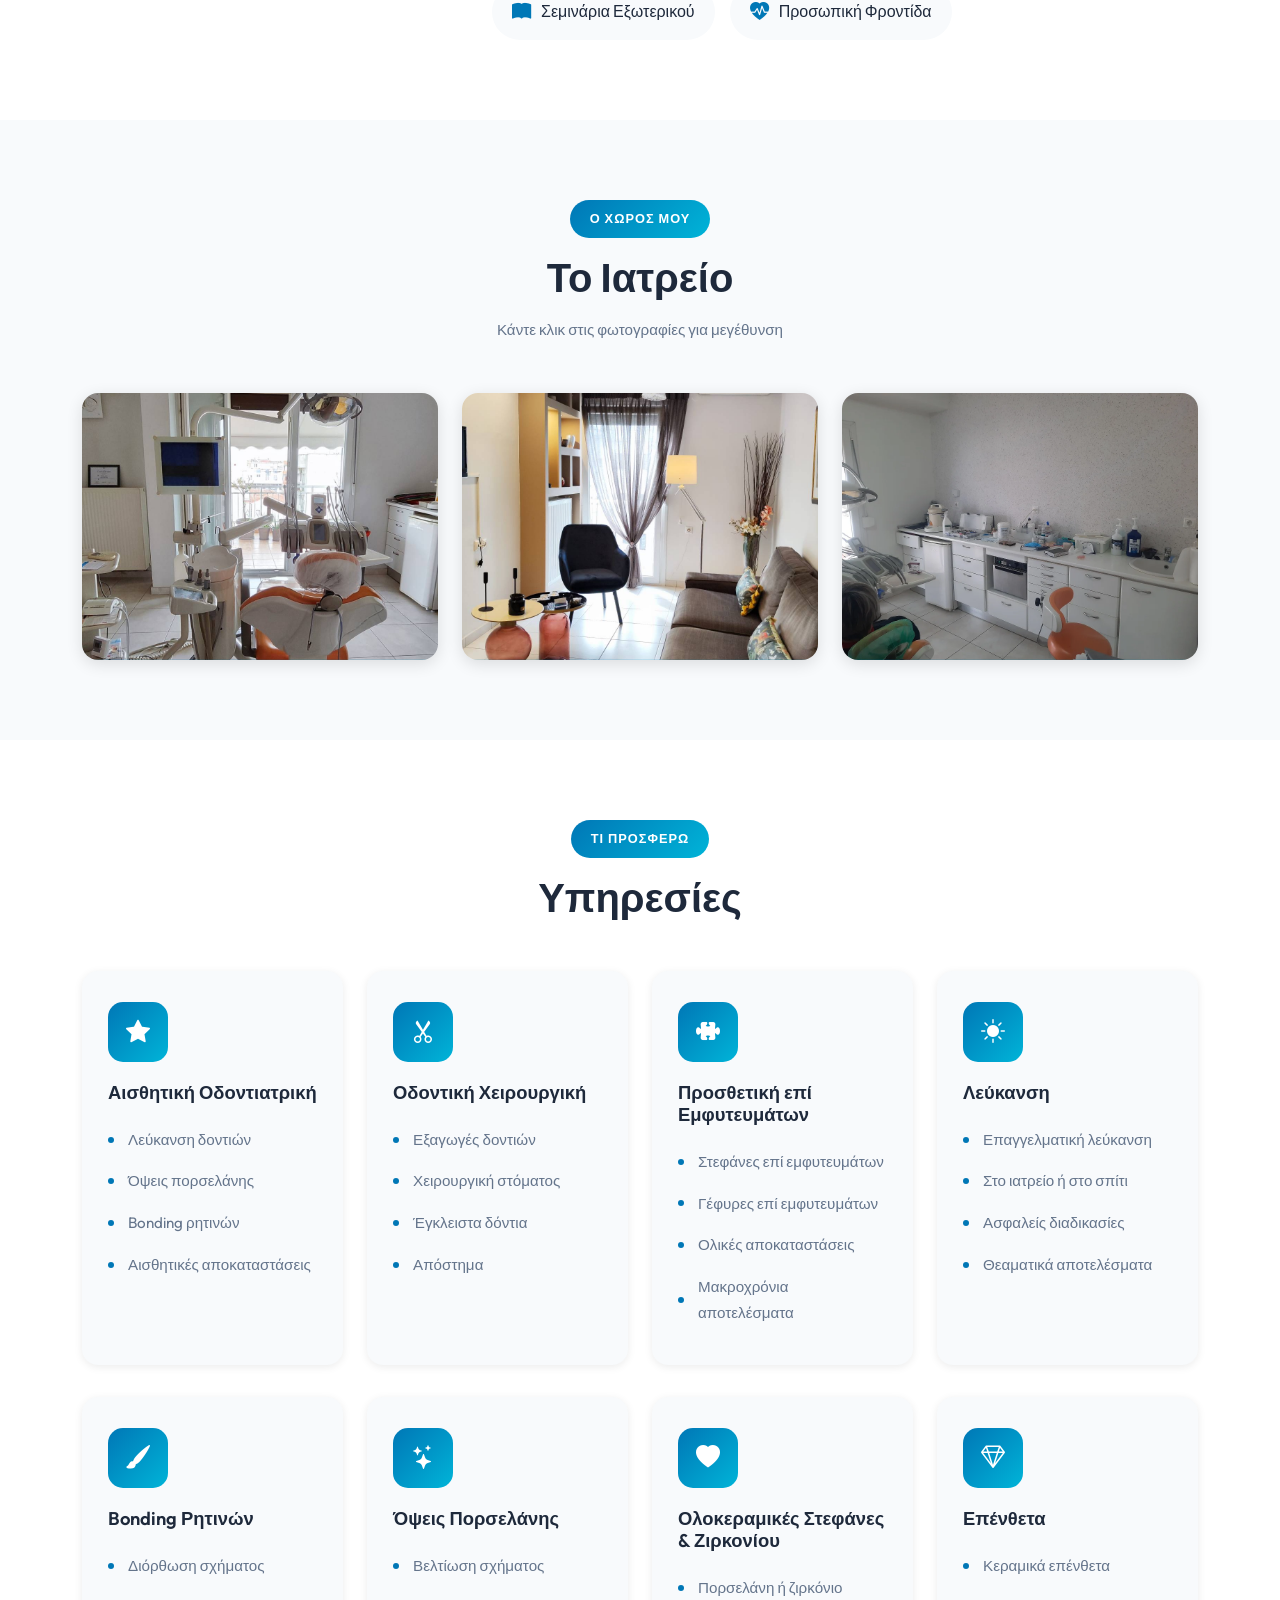
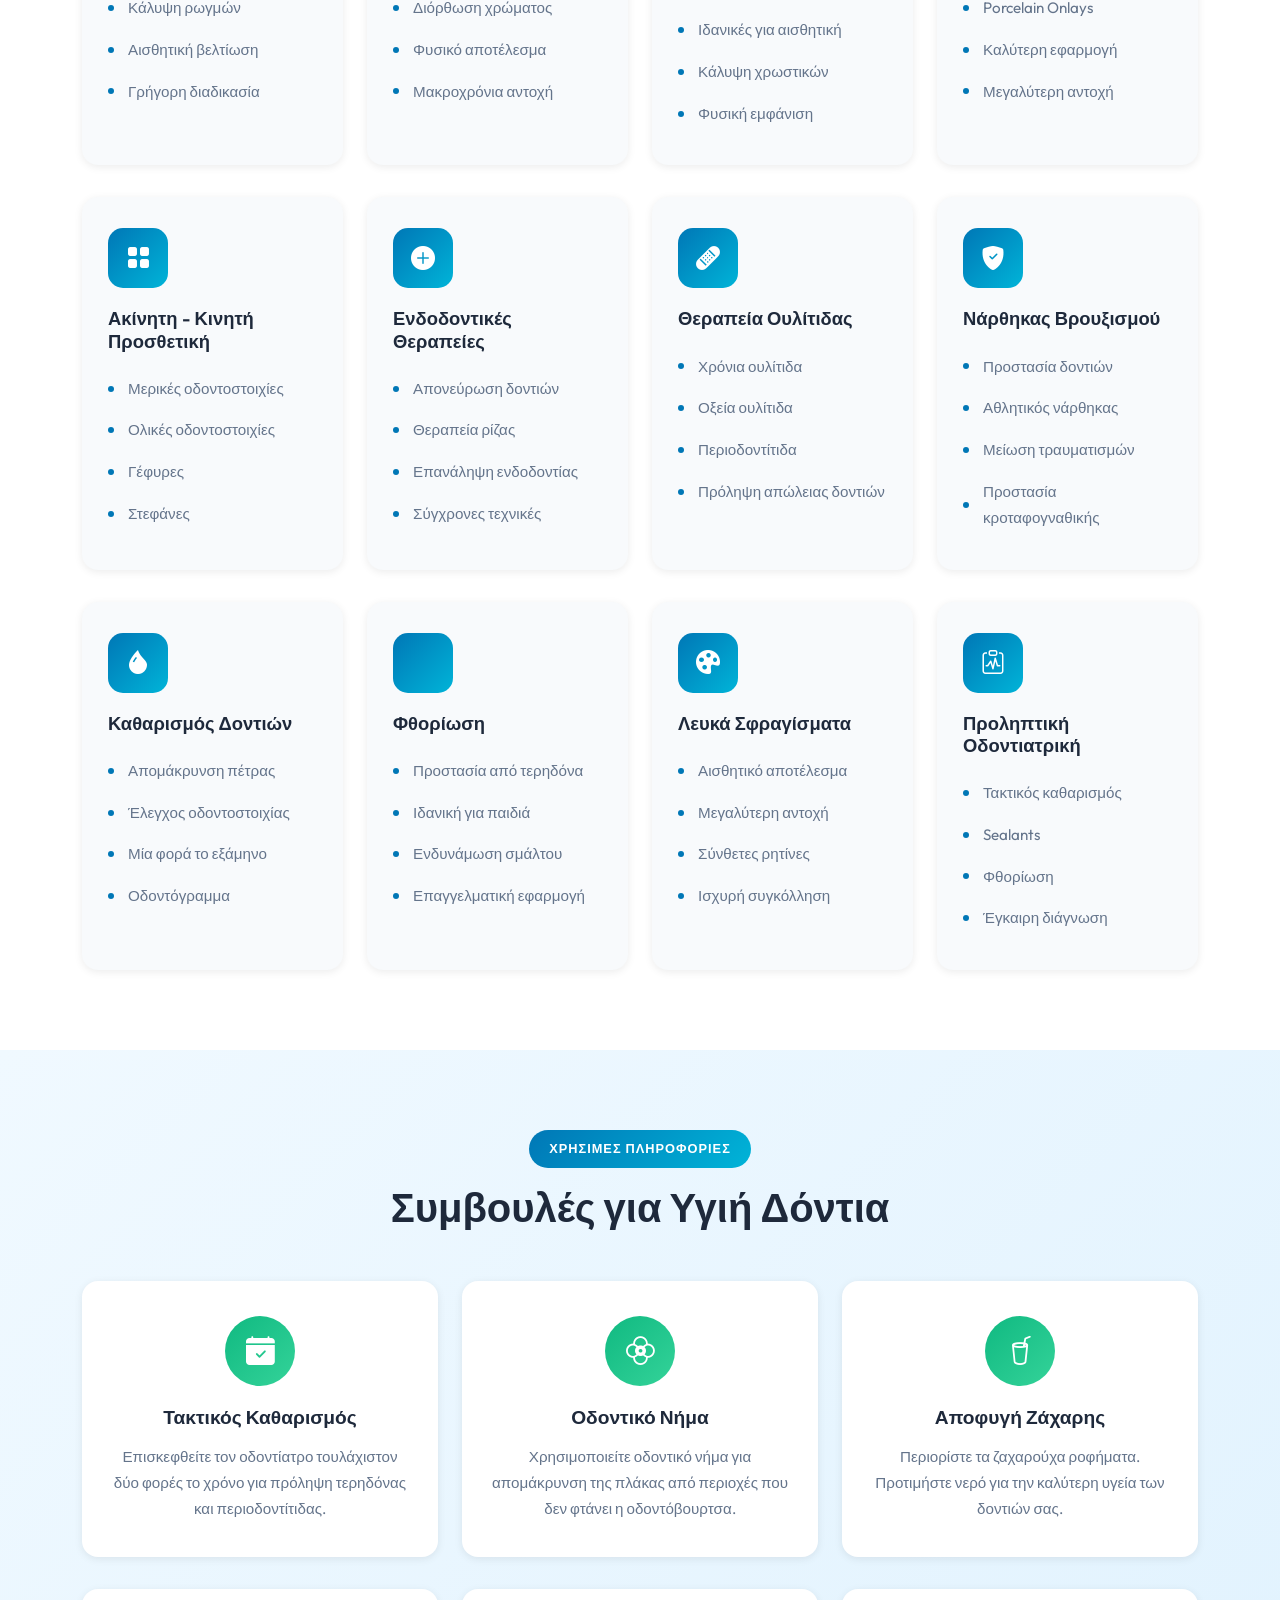
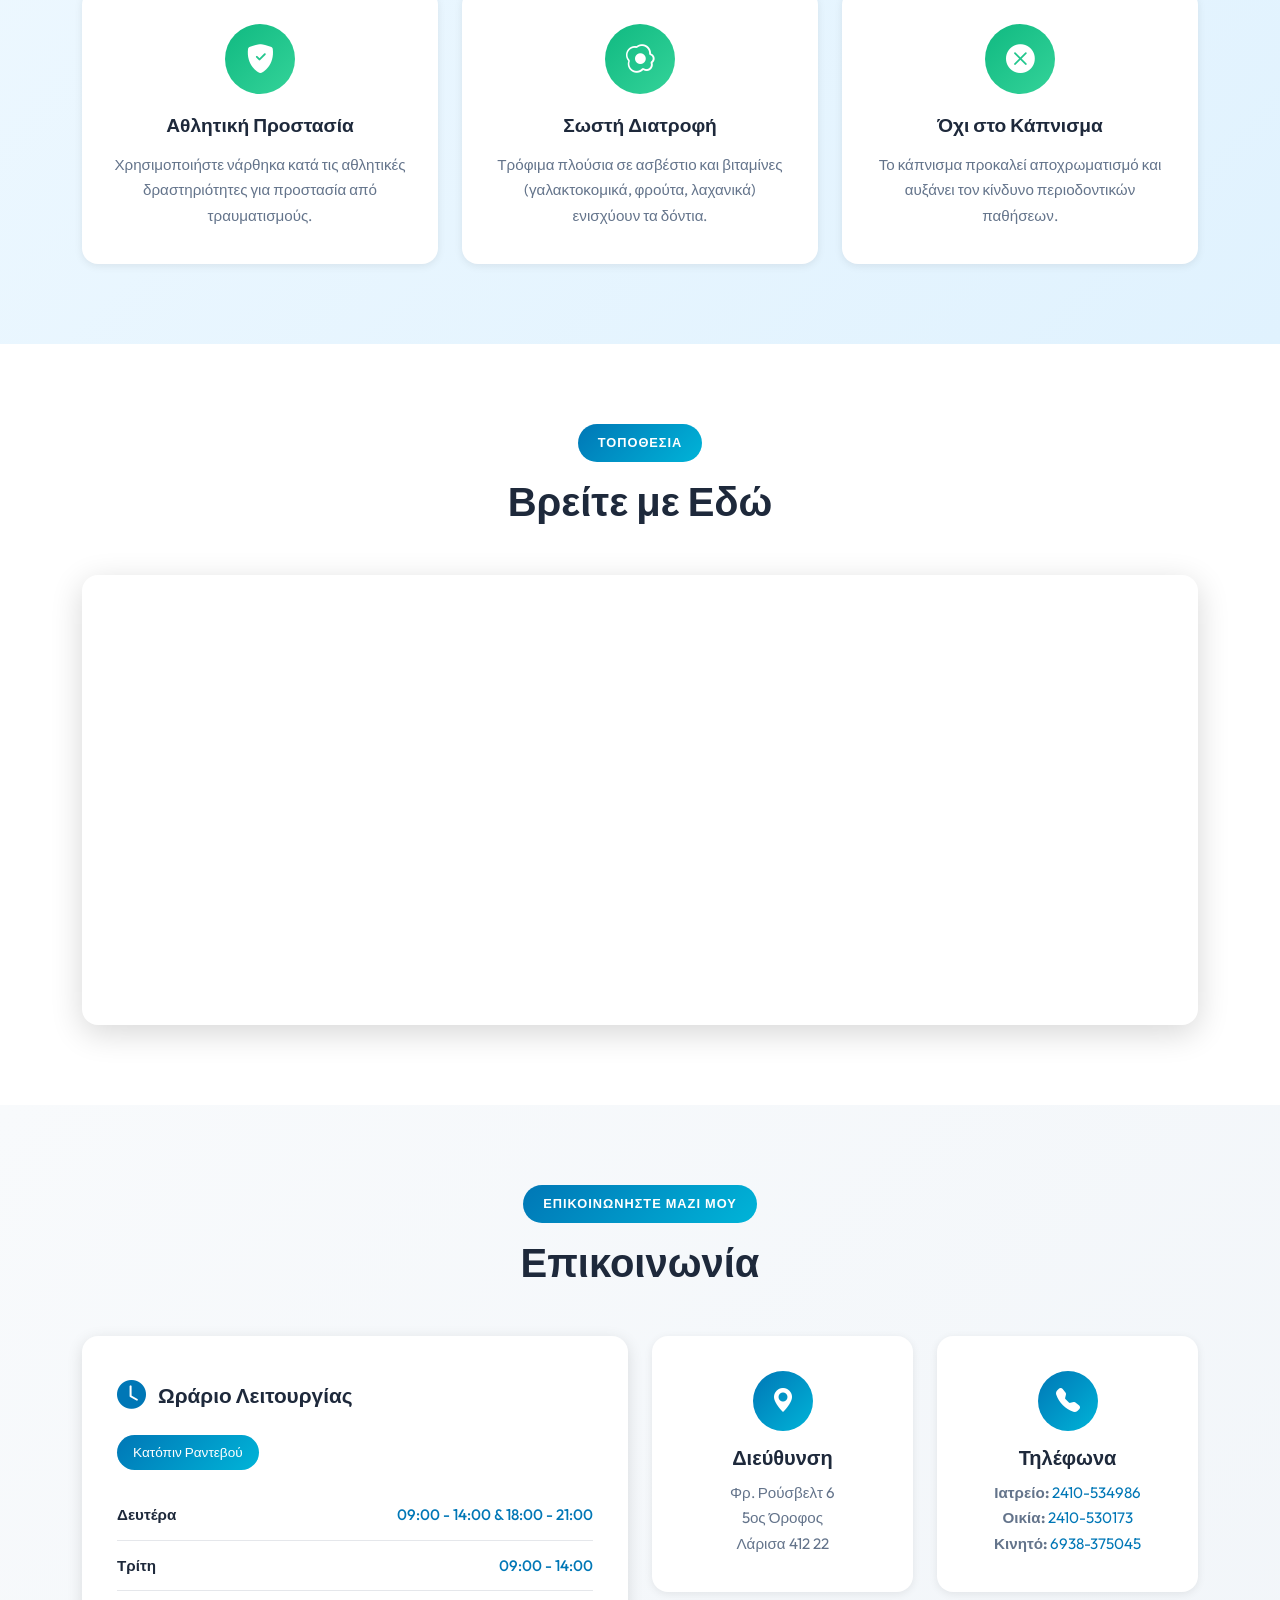
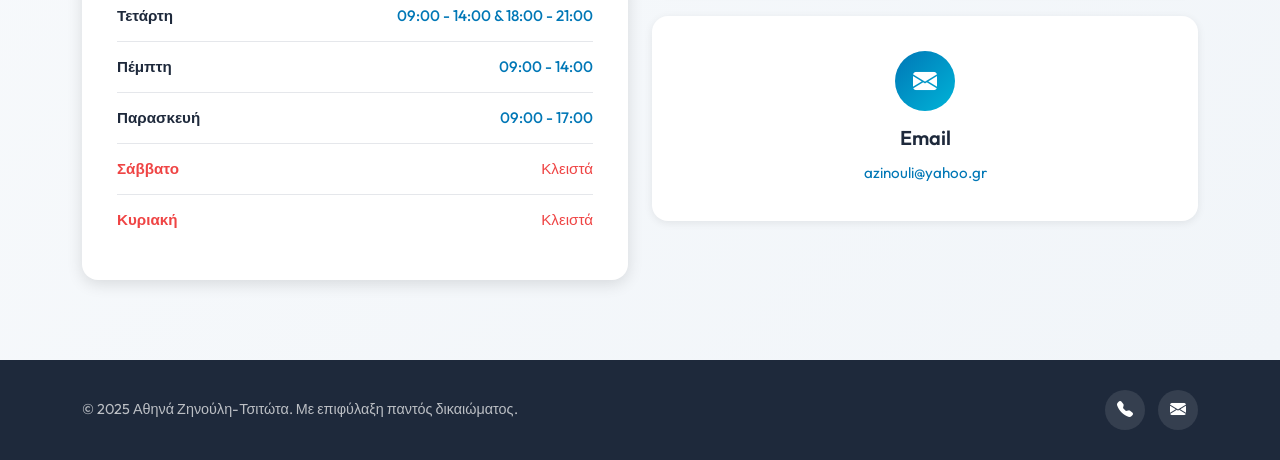
==== commit 9a61d79d: "Updated About section with personal details, education, seminars and services" ====
--- a/μαμαιστοσελιδα/index.html
+++ b/μαμαιστοσελιδα/index.html
@@ -161,20 +161,23 @@
                 <div class="col-lg-8">
                     <div class="about-content">
                         <p class="lead">
-                            Καλώς ήρθατε στην κλινική μου, όπου η υγεία και η αισθητική του χαμόγελού σας είναι η
+                            Καλώς ήρθατε στο ιατρείο μου, όπου η υγεία και η αισθητική του χαμόγελού σας είναι η
                             προτεραιότητά μου.
                         </p>
                         <p>
-                            Είμαι η <strong>Αθηνά Ζηνούλη</strong>, η επικεφαλής οδοντίατρος του ιατρείου μου. Διαθέτω
-                            πάνω από <strong>33 χρόνια εμπειρίας</strong> στον τομέα της οδοντιατρικής και έχω σπουδάσει
-                            στο <strong>Αριστοτέλειο Πανεπιστήμιο Θεσσαλονίκης</strong>. Έχω αναπτύξει τη φήμη μου ως
-                            μία από τις κορυφαίες οδοντιάτρους στην περιοχή, προσφέροντας καινοτόμες και αποτελεσματικές
-                            θεραπείες.
+                            Είμαι η <strong>Αθηνά Ζηνούλη</strong>, χειρουργός οδοντίατρος με πάνω από
+                            <strong>33 χρόνια εμπειρίας</strong>. Αποφοίτησα από το
+                            <strong>Αριστοτέλειο Πανεπιστήμιο Θεσσαλονίκης το 1993</strong>.
                         </p>
                         <p>
-                            Στην κλινική μου, με υπερσύγχρονο εξοπλισμό και τεχνολογία τελευταίας γενιάς, προσφέρω
-                            εξατομικευμένες θεραπείες για κάθε ασθενή. Η φιλοσοφία μου επικεντρώνεται στην πρόληψη, τη
-                            θεραπεία και την αισθητική βελτίωση του χαμόγελου.
+                            Στο ιατρείο μου παρέχω καινοτόμες και αποτελεσματικές θεραπείες σύμφωνα με τις πιο
+                            σύγχρονες τεχνικές. Έχω παρακολουθήσει πολλά σεμινάρια στο εξωτερικό και στην Ελλάδα
+                            και έχω ολοκληρώσει το course στο <strong>Ινστιτούτο Μέριμνα</strong> πάνω στα εμφυτεύματα.
+                        </p>
+                        <p>
+                            <strong>Οι υπηρεσίες που προσφέρω περιλαμβάνουν:</strong> Προσθετική Εμφυτευμάτων,
+                            Αισθητική Οδοντιατρική, Όψεις Ρητινών (Bonding), Κινητή και Ακίνητη Προσθετική
+                            (Γέφυρες Maryland), Διατήρηση Μετεξακτικού Χώρου, Ενδοδοντικές Θεραπείες και πολλά άλλα.
                         </p>
                         <div class="about-features">
                             <div class="feature-item">
@@ -183,7 +186,11 @@
                             </div>
                             <div class="feature-item">
                                 <i class="bi bi-mortarboard-fill"></i>
-                                <span>Απόφοιτος Α.Π.Θ.</span>
+                                <span>Απόφοιτος Α.Π.Θ. 1993</span>
+                            </div>
+                            <div class="feature-item">
+                                <i class="bi bi-book-fill"></i>
+                                <span>Σεμινάρια Εξωτερικού</span>
                             </div>
                             <div class="feature-item">
                                 <i class="bi bi-heart-pulse-fill"></i>
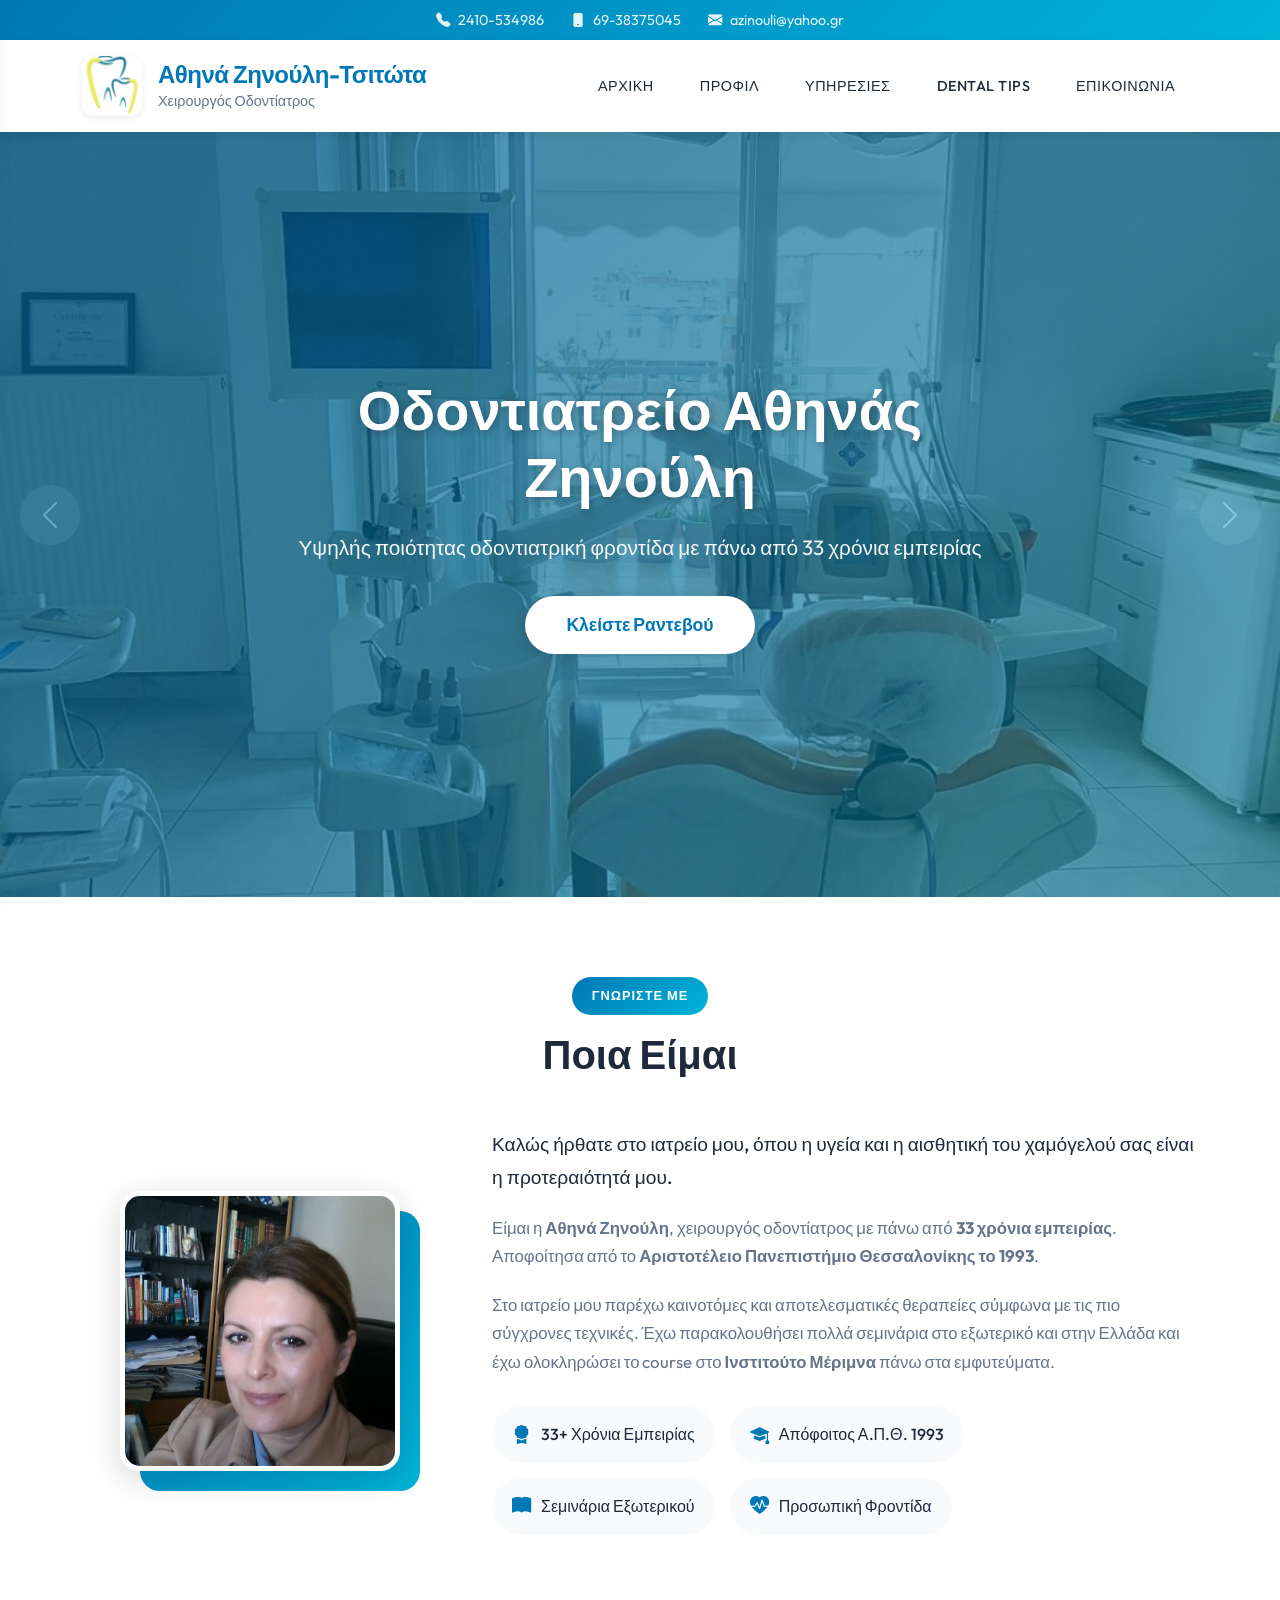
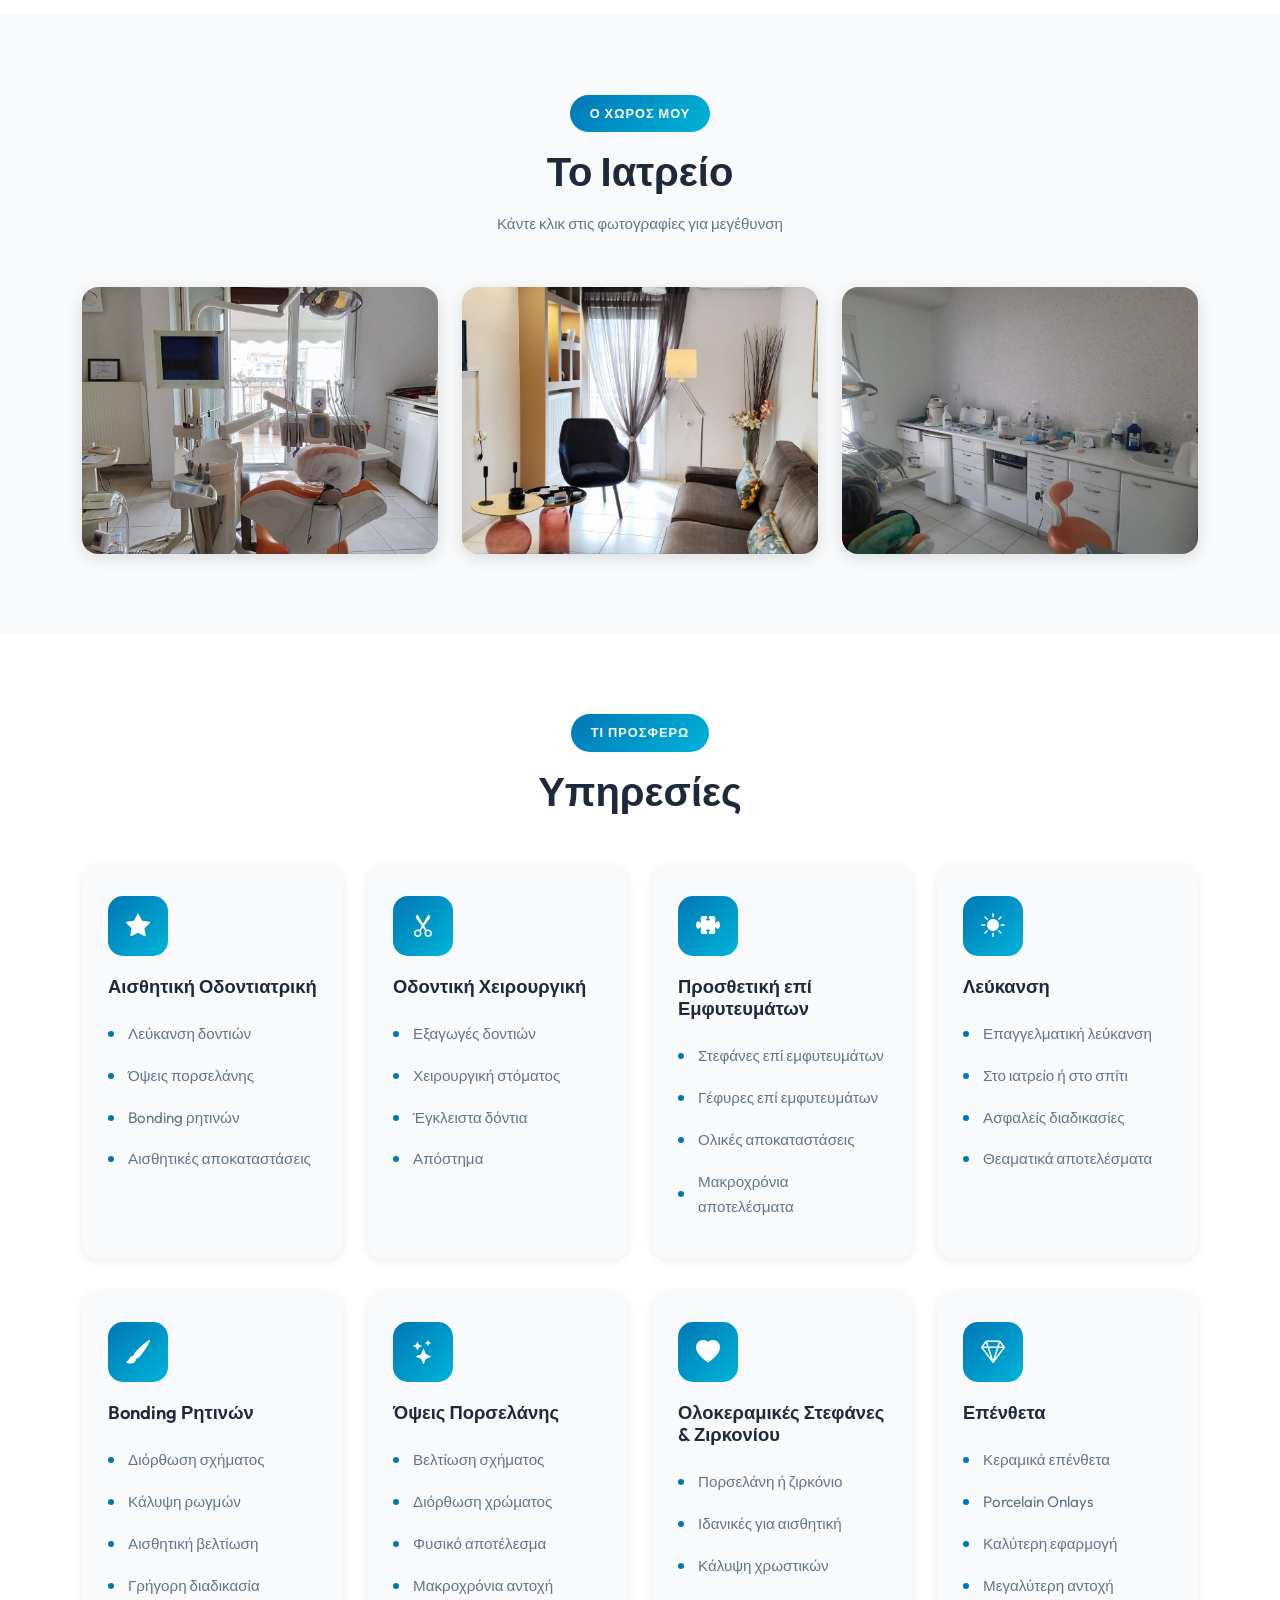
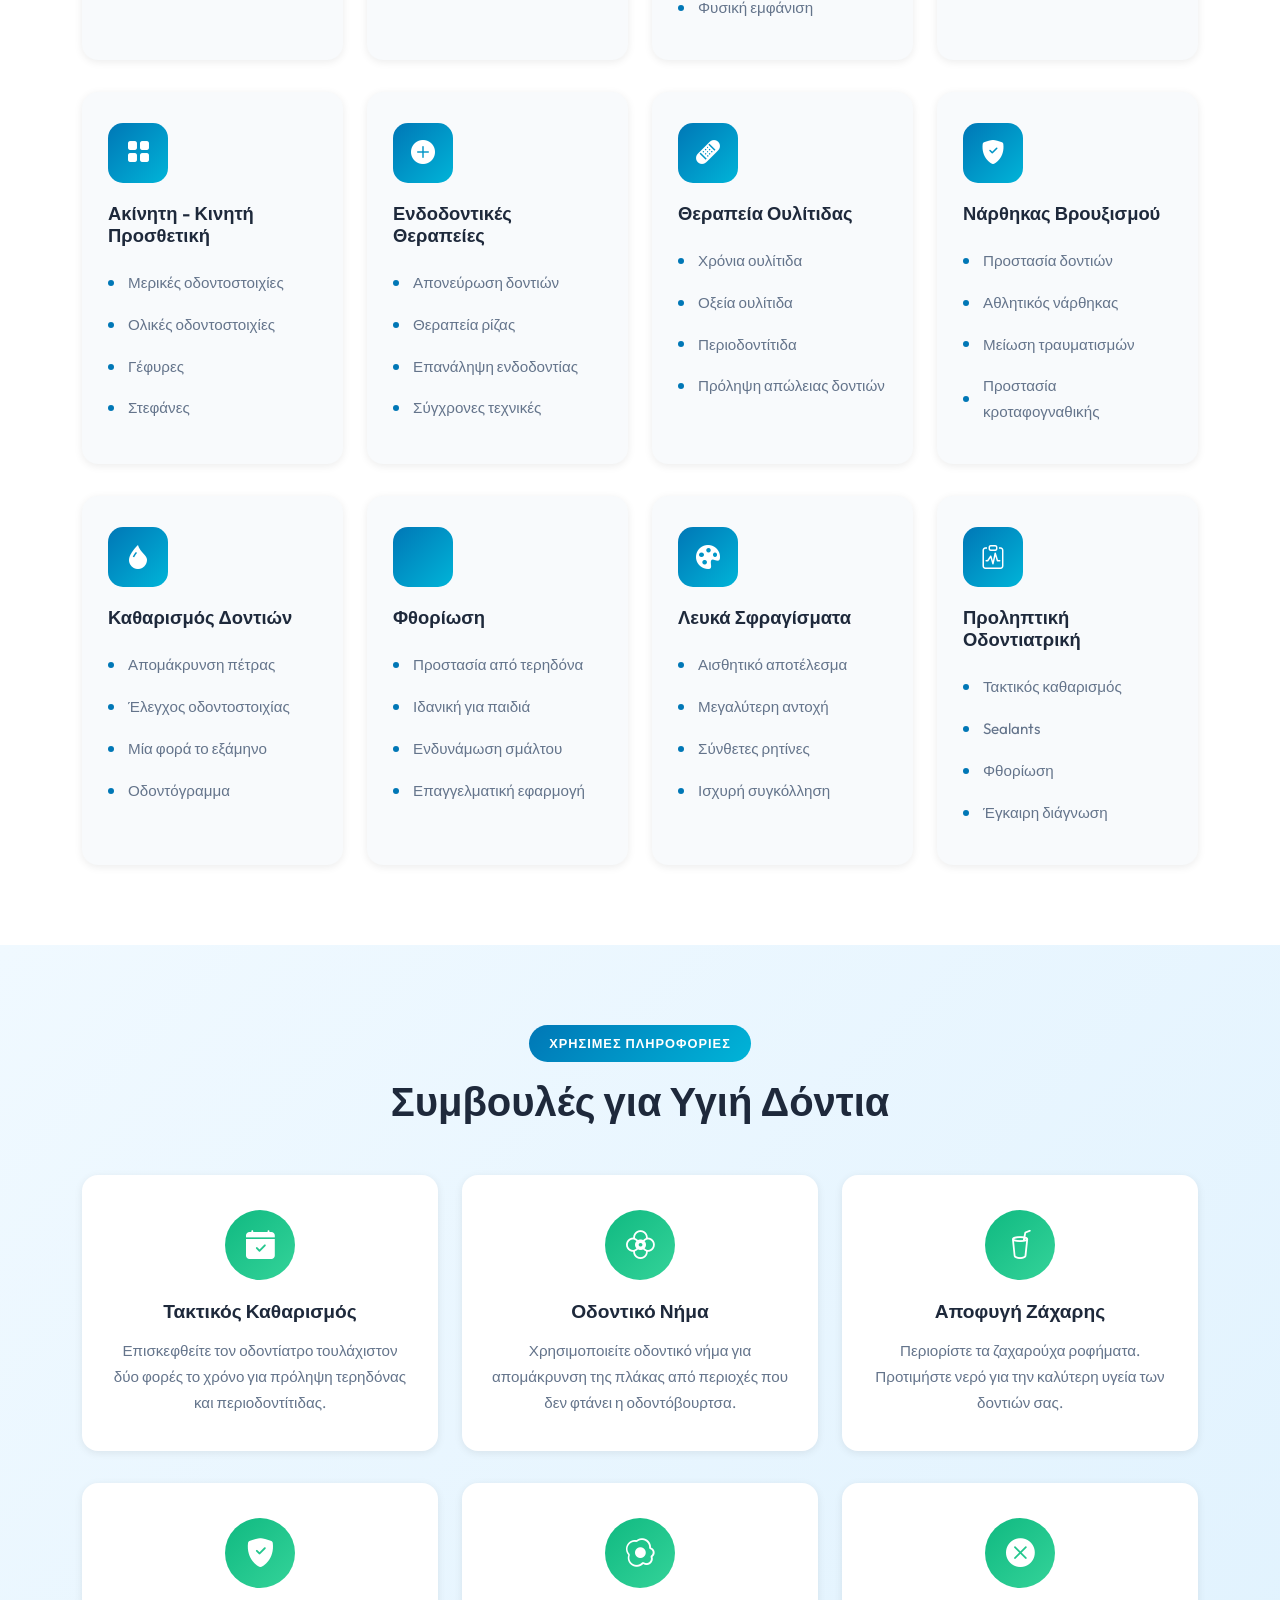
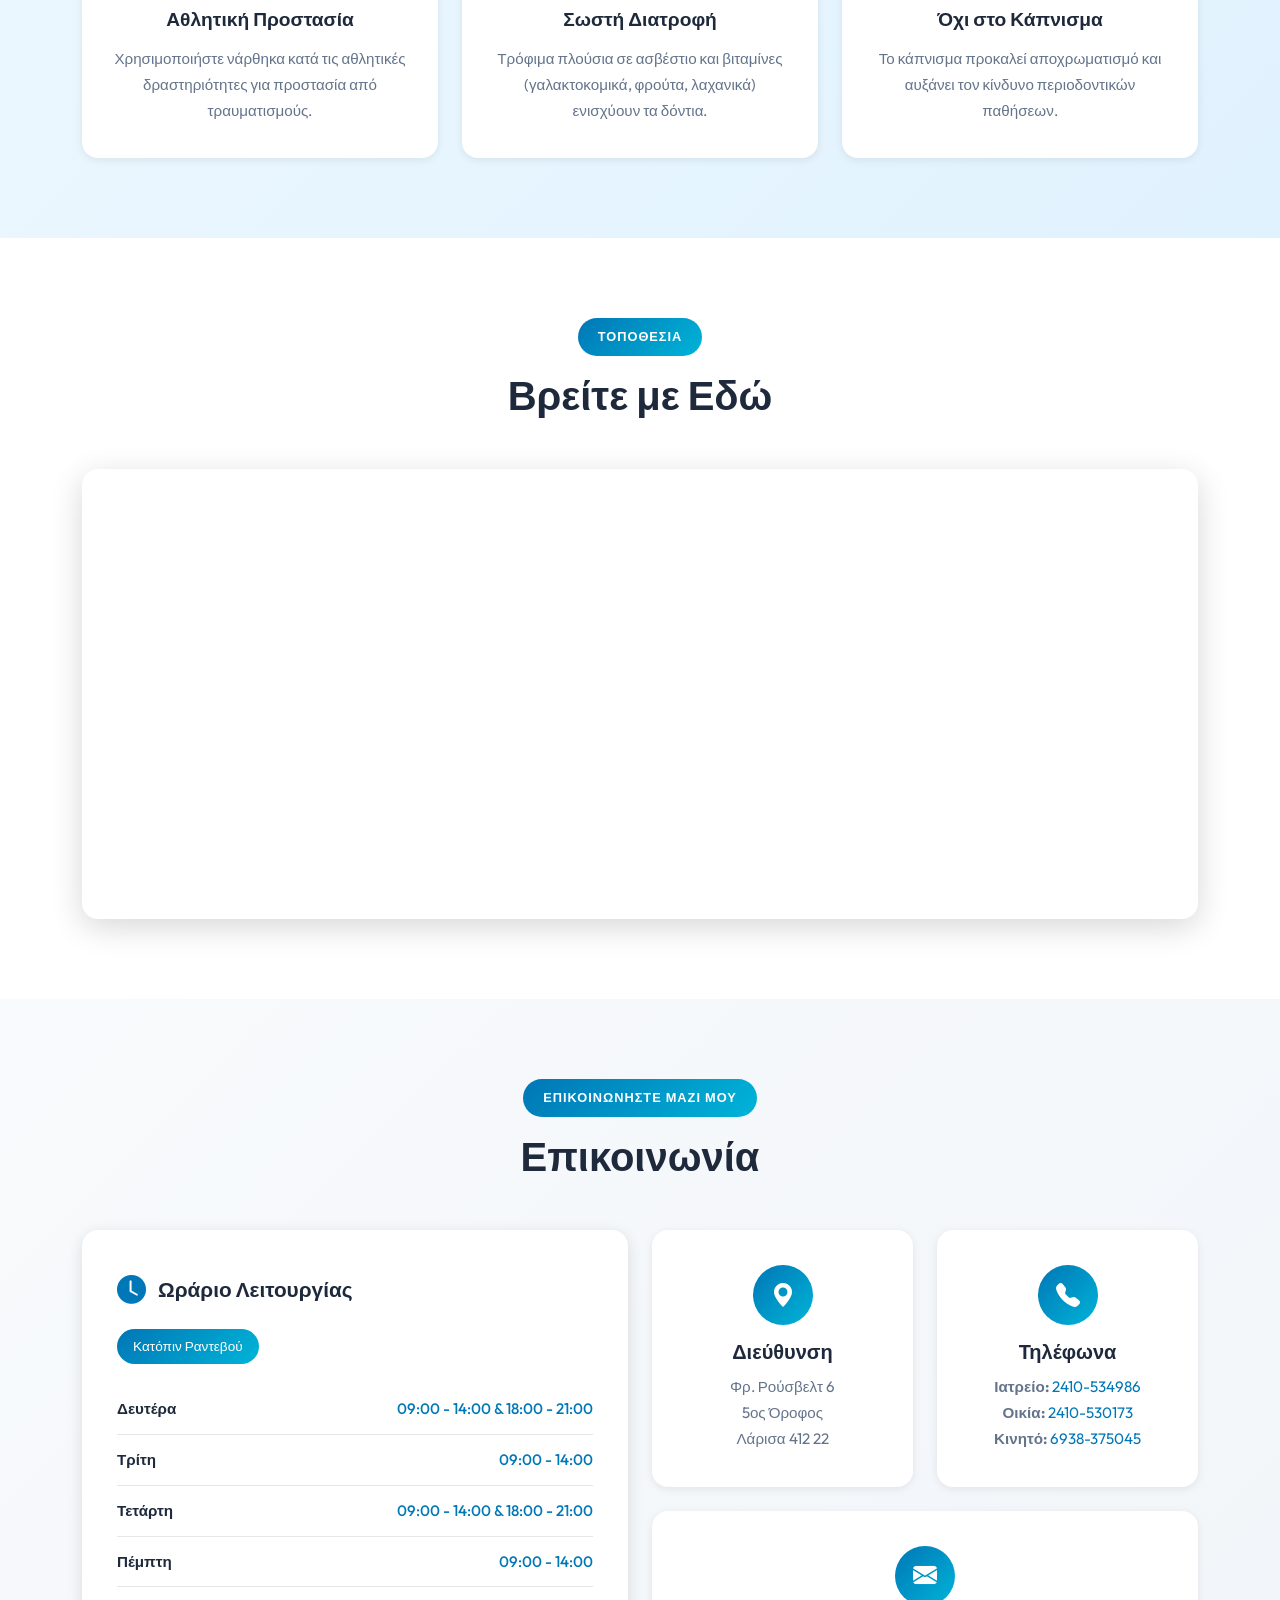
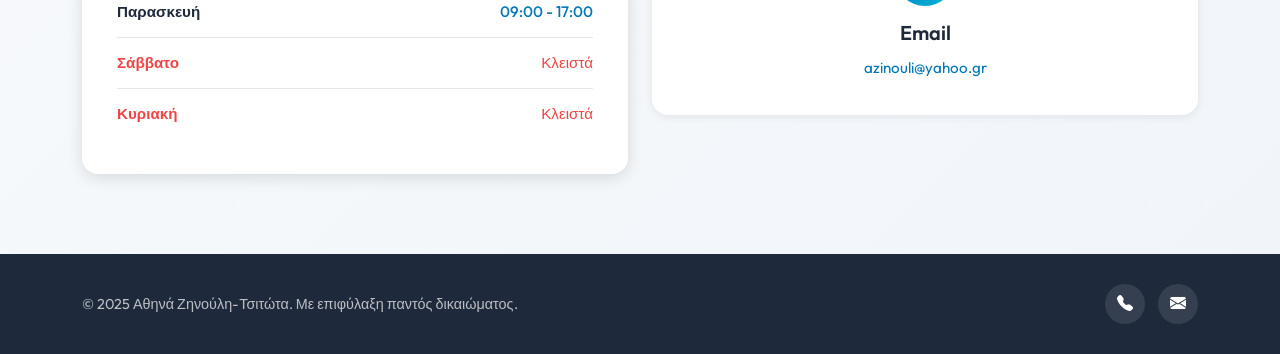
==== commit 358b54c3: "Removed redundant services list from About section" ====
--- a/μαμαιστοσελιδα/index.html
+++ b/μαμαιστοσελιδα/index.html
@@ -173,11 +173,6 @@
                             Στο ιατρείο μου παρέχω καινοτόμες και αποτελεσματικές θεραπείες σύμφωνα με τις πιο
                             σύγχρονες τεχνικές. Έχω παρακολουθήσει πολλά σεμινάρια στο εξωτερικό και στην Ελλάδα
                             και έχω ολοκληρώσει το course στο <strong>Ινστιτούτο Μέριμνα</strong> πάνω στα εμφυτεύματα.
-                        </p>
-                        <p>
-                            <strong>Οι υπηρεσίες που προσφέρω περιλαμβάνουν:</strong> Προσθετική Εμφυτευμάτων,
-                            Αισθητική Οδοντιατρική, Όψεις Ρητινών (Bonding), Κινητή και Ακίνητη Προσθετική
-                            (Γέφυρες Maryland), Διατήρηση Μετεξακτικού Χώρου, Ενδοδοντικές Θεραπείες και πολλά άλλα.
                         </p>
                         <div class="about-features">
                             <div class="feature-item">
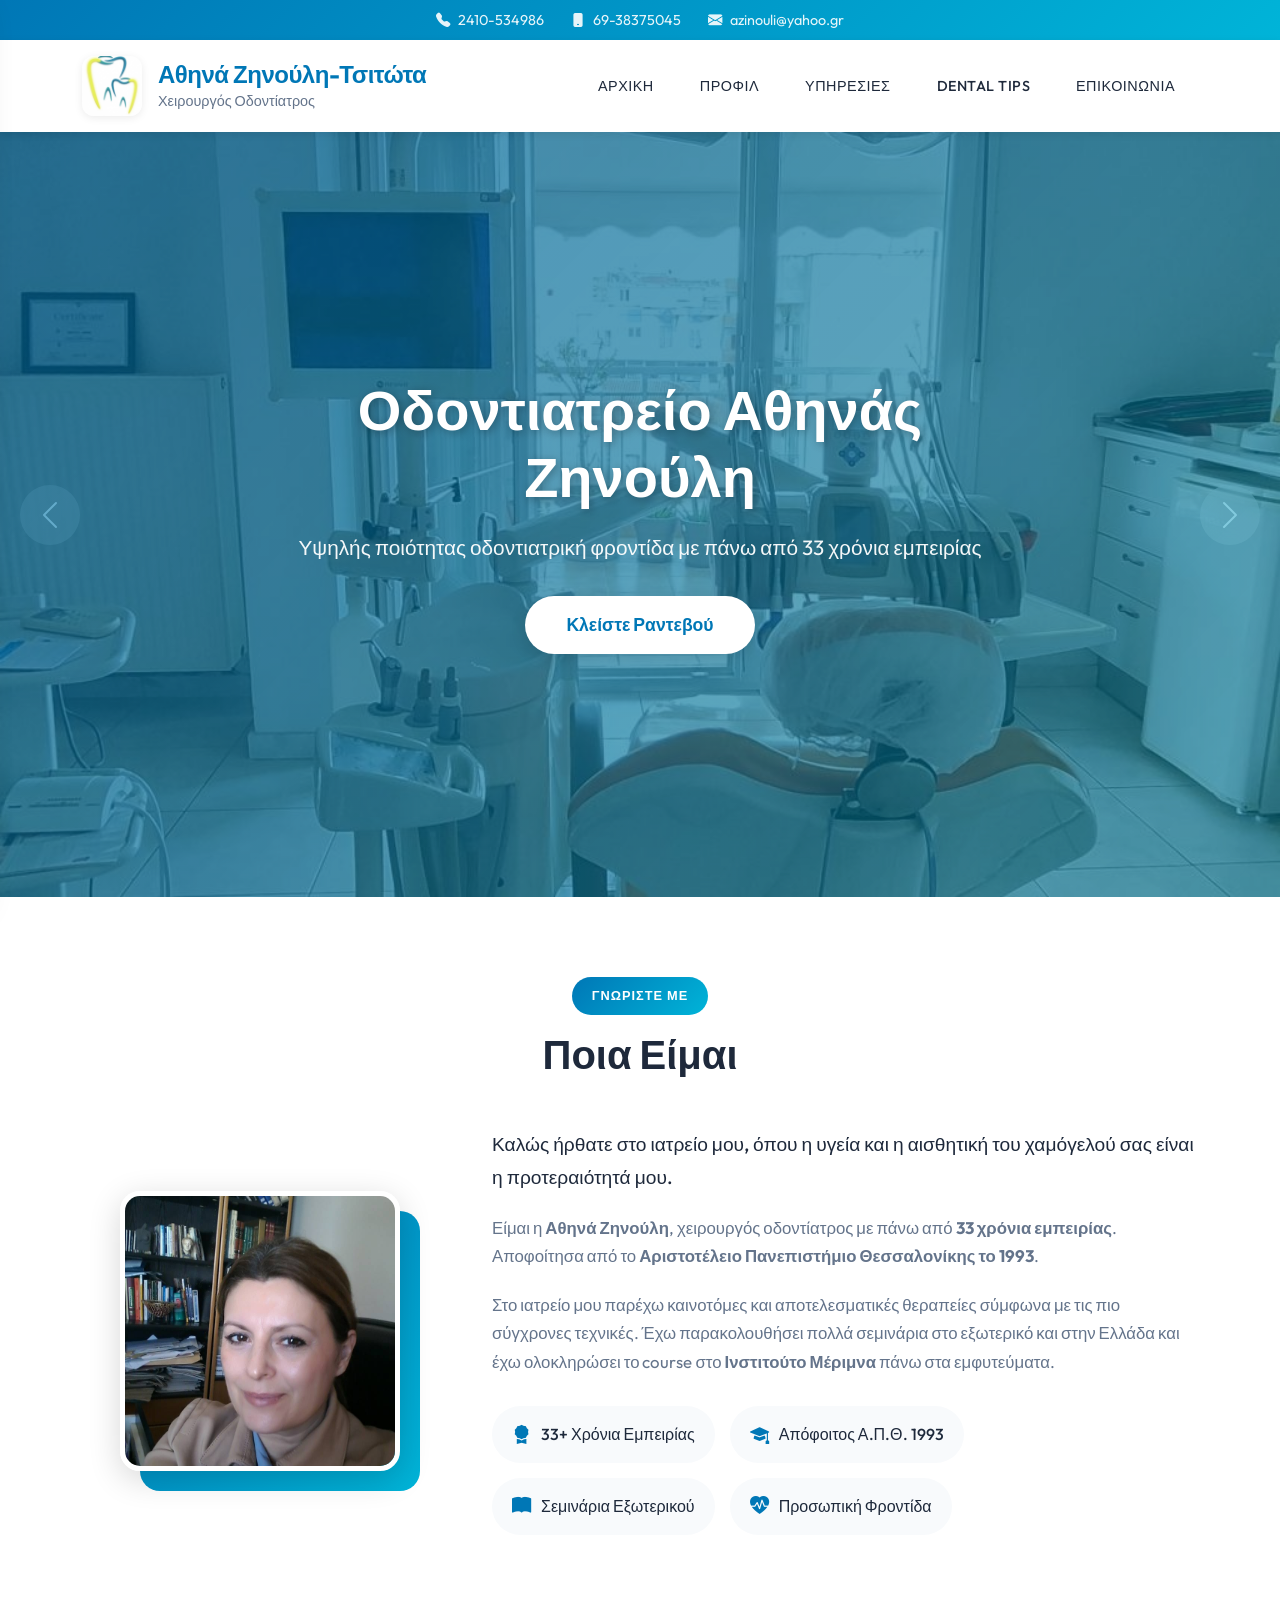
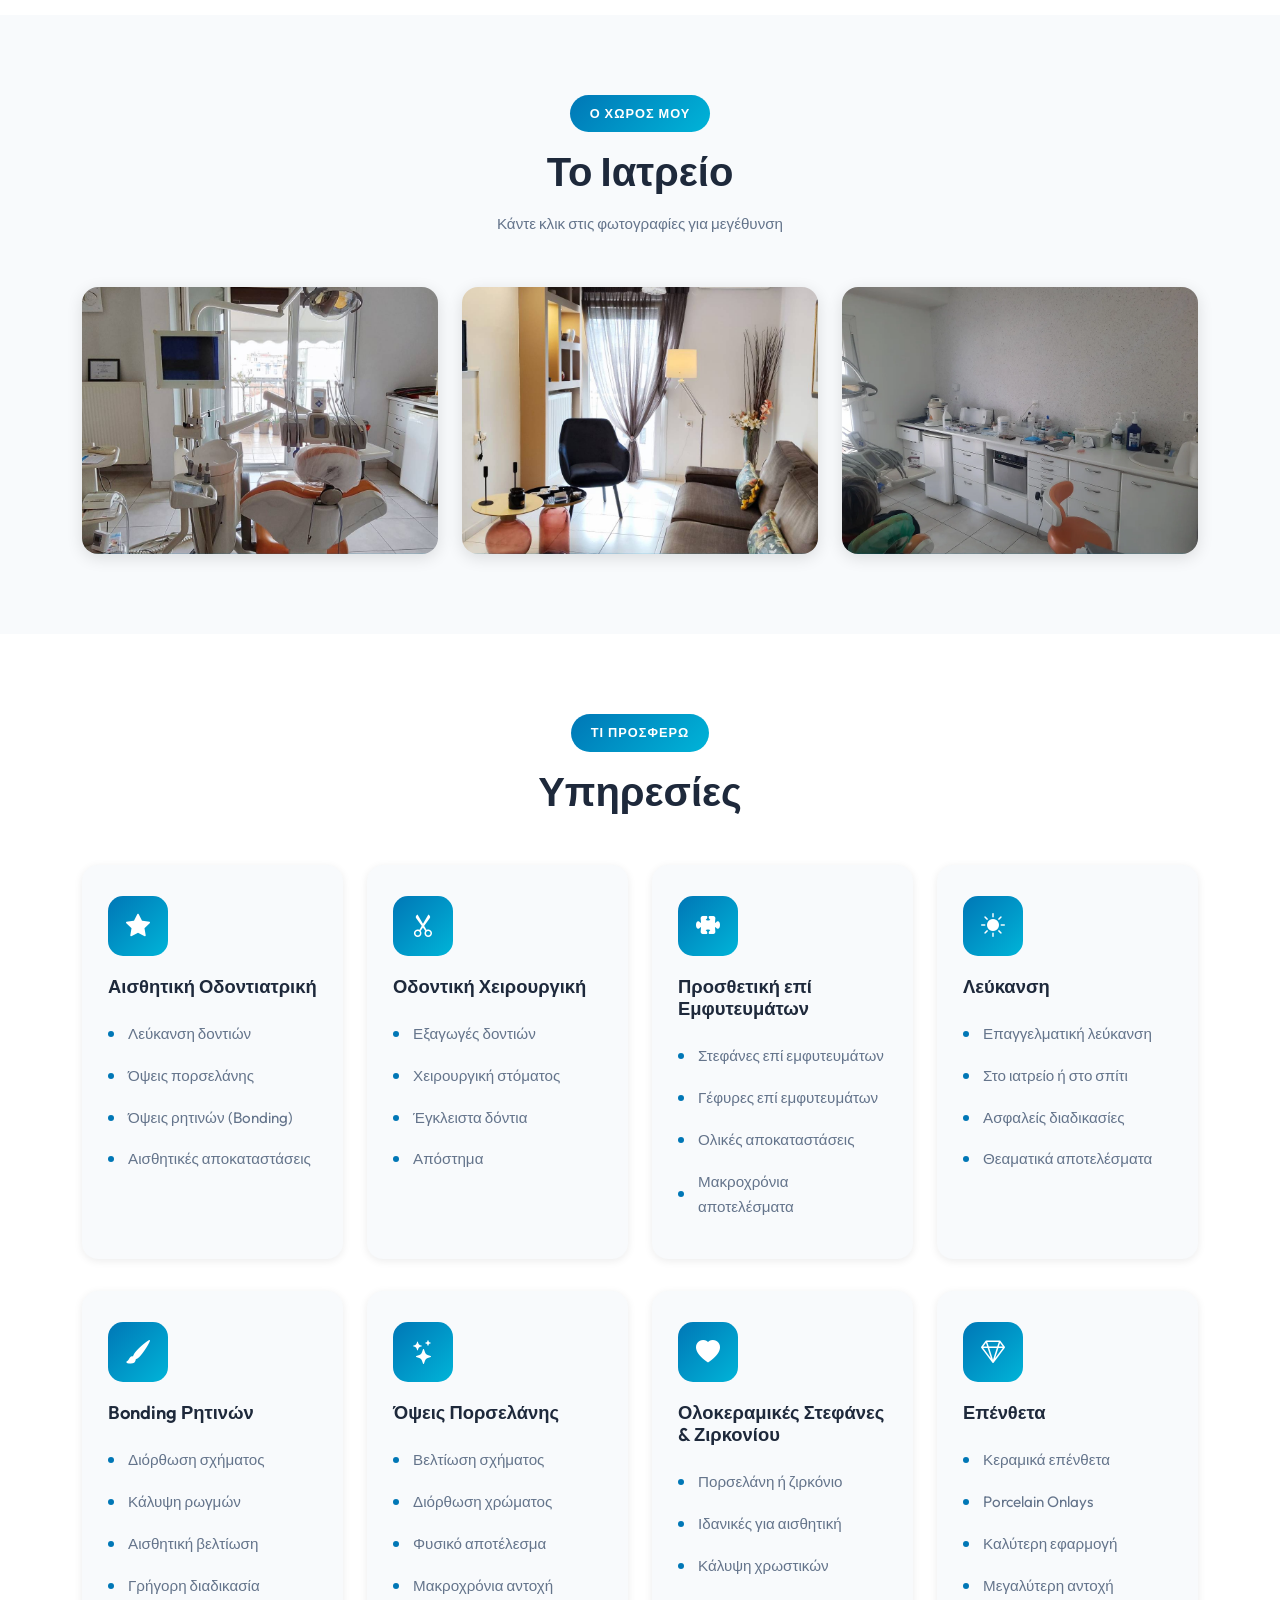
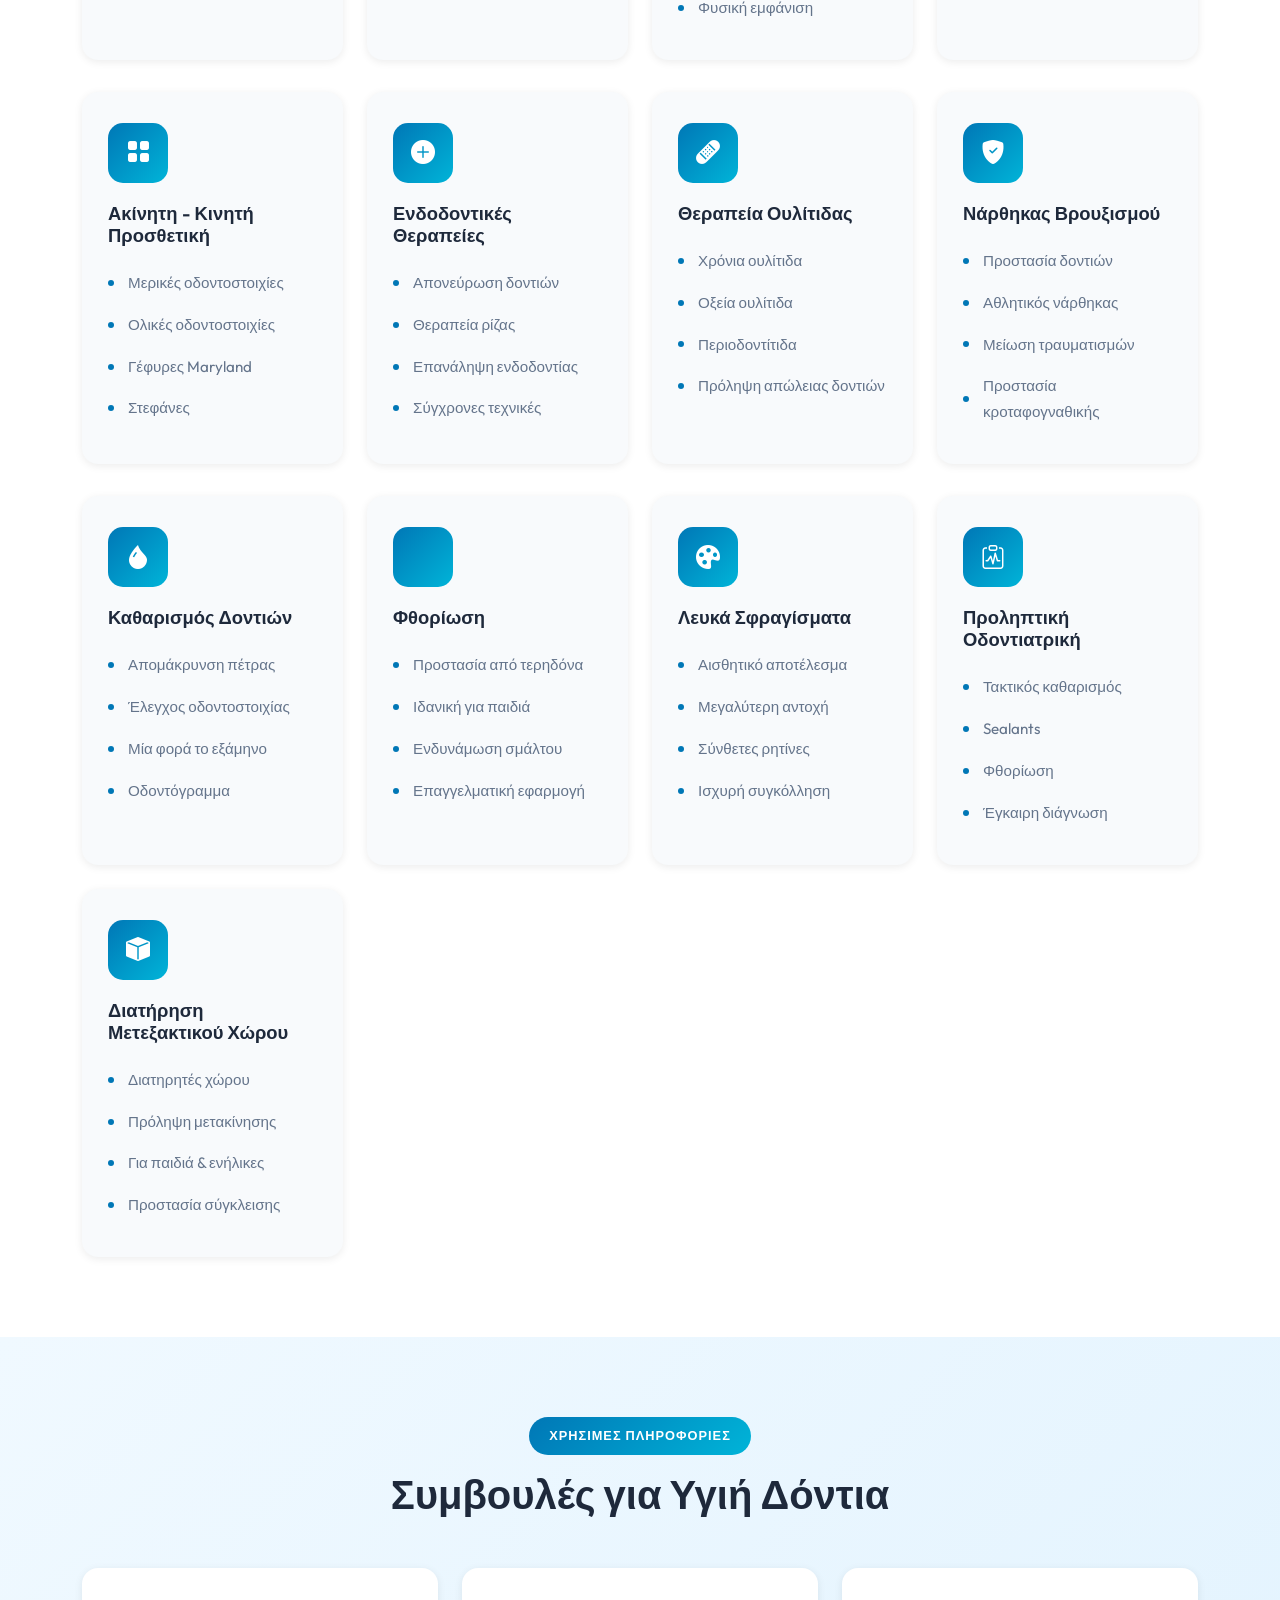
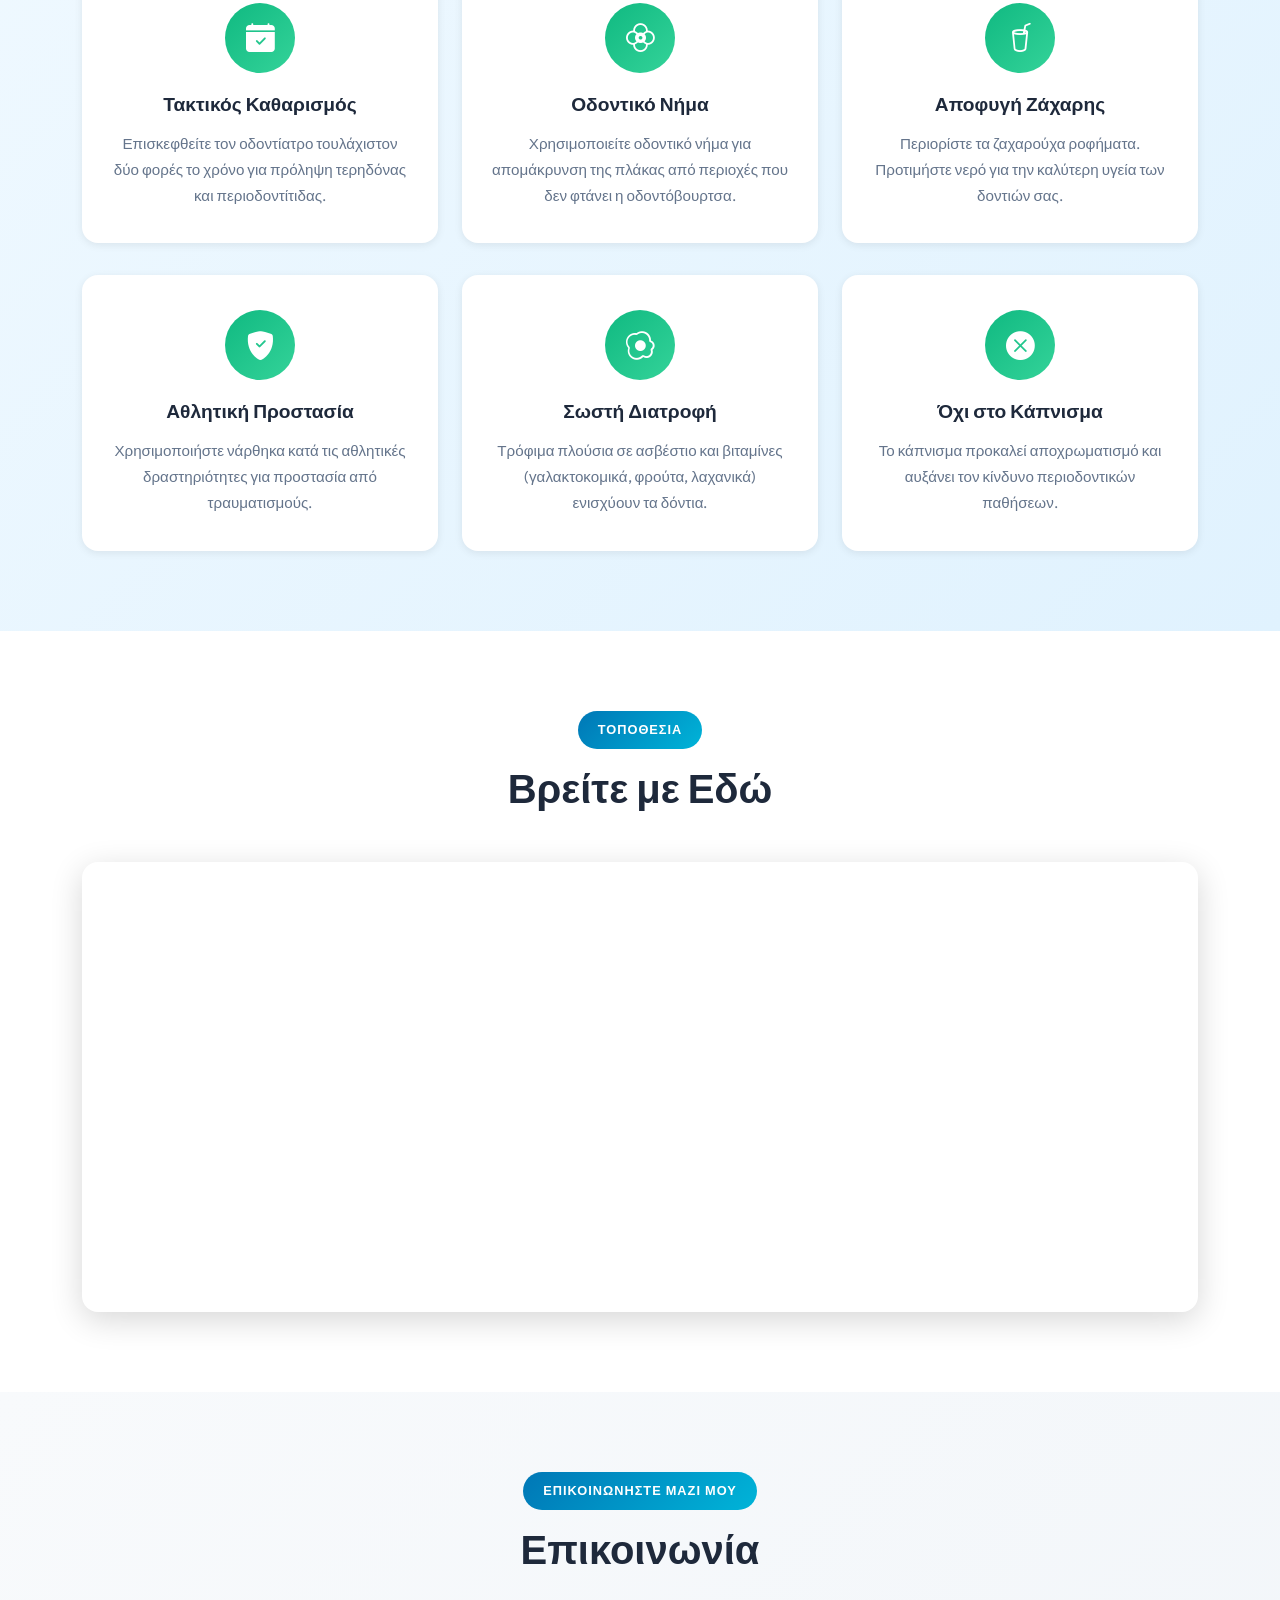
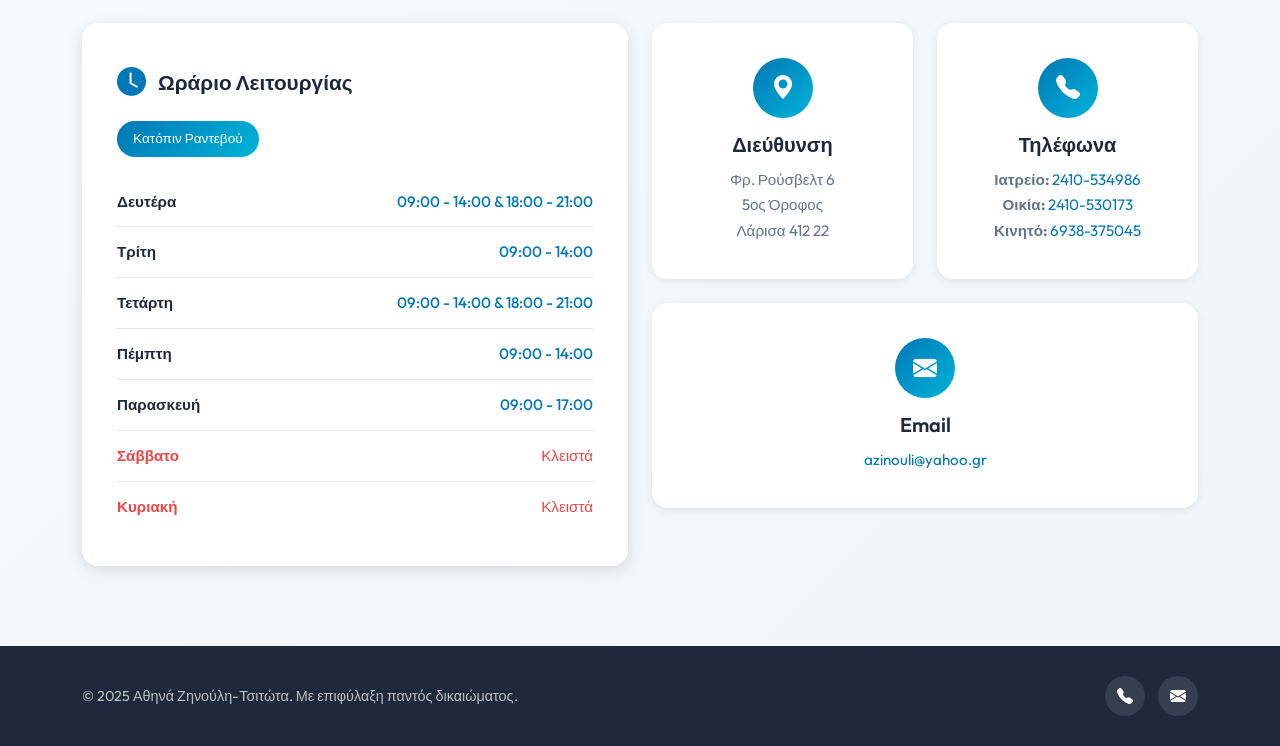
==== commit 18fbca31: "Added missing services: Οψεις ρητινων, Γεφυρες Maryland, Διατηρηση Μετεξακτικου Χωρου" ====
--- a/μαμαιστοσελιδα/index.html
+++ b/μαμαιστοσελιδα/index.html
@@ -271,7 +271,7 @@
                         <ul>
                             <li>Λεύκανση δοντιών</li>
                             <li>Όψεις πορσελάνης</li>
-                            <li>Bonding ρητινών</li>
+                            <li>Όψεις ρητινών (Bonding)</li>
                             <li>Αισθητικές αποκαταστάσεις</li>
                         </ul>
                     </div>
@@ -387,7 +387,7 @@
                         <ul>
                             <li>Μερικές οδοντοστοιχίες</li>
                             <li>Ολικές οδοντοστοιχίες</li>
-                            <li>Γέφυρες</li>
+                            <li>Γέφυρες Maryland</li>
                             <li>Στεφάνες</li>
                         </ul>
                     </div>
@@ -489,6 +489,20 @@
                             <li>Sealants</li>
                             <li>Φθορίωση</li>
                             <li>Έγκαιρη διάγνωση</li>
+                        </ul>
+                    </div>
+                </div>
+                <div class="col-md-4 col-lg-3">
+                    <div class="service-card">
+                        <div class="service-icon">
+                            <i class="bi bi-box-fill"></i>
+                        </div>
+                        <h4>Διατήρηση Μετεξακτικού Χώρου</h4>
+                        <ul>
+                            <li>Διατηρητές χώρου</li>
+                            <li>Πρόληψη μετακίνησης</li>
+                            <li>Για παιδιά & ενήλικες</li>
+                            <li>Προστασία σύγκλεισης</li>
                         </ul>
                     </div>
                 </div>
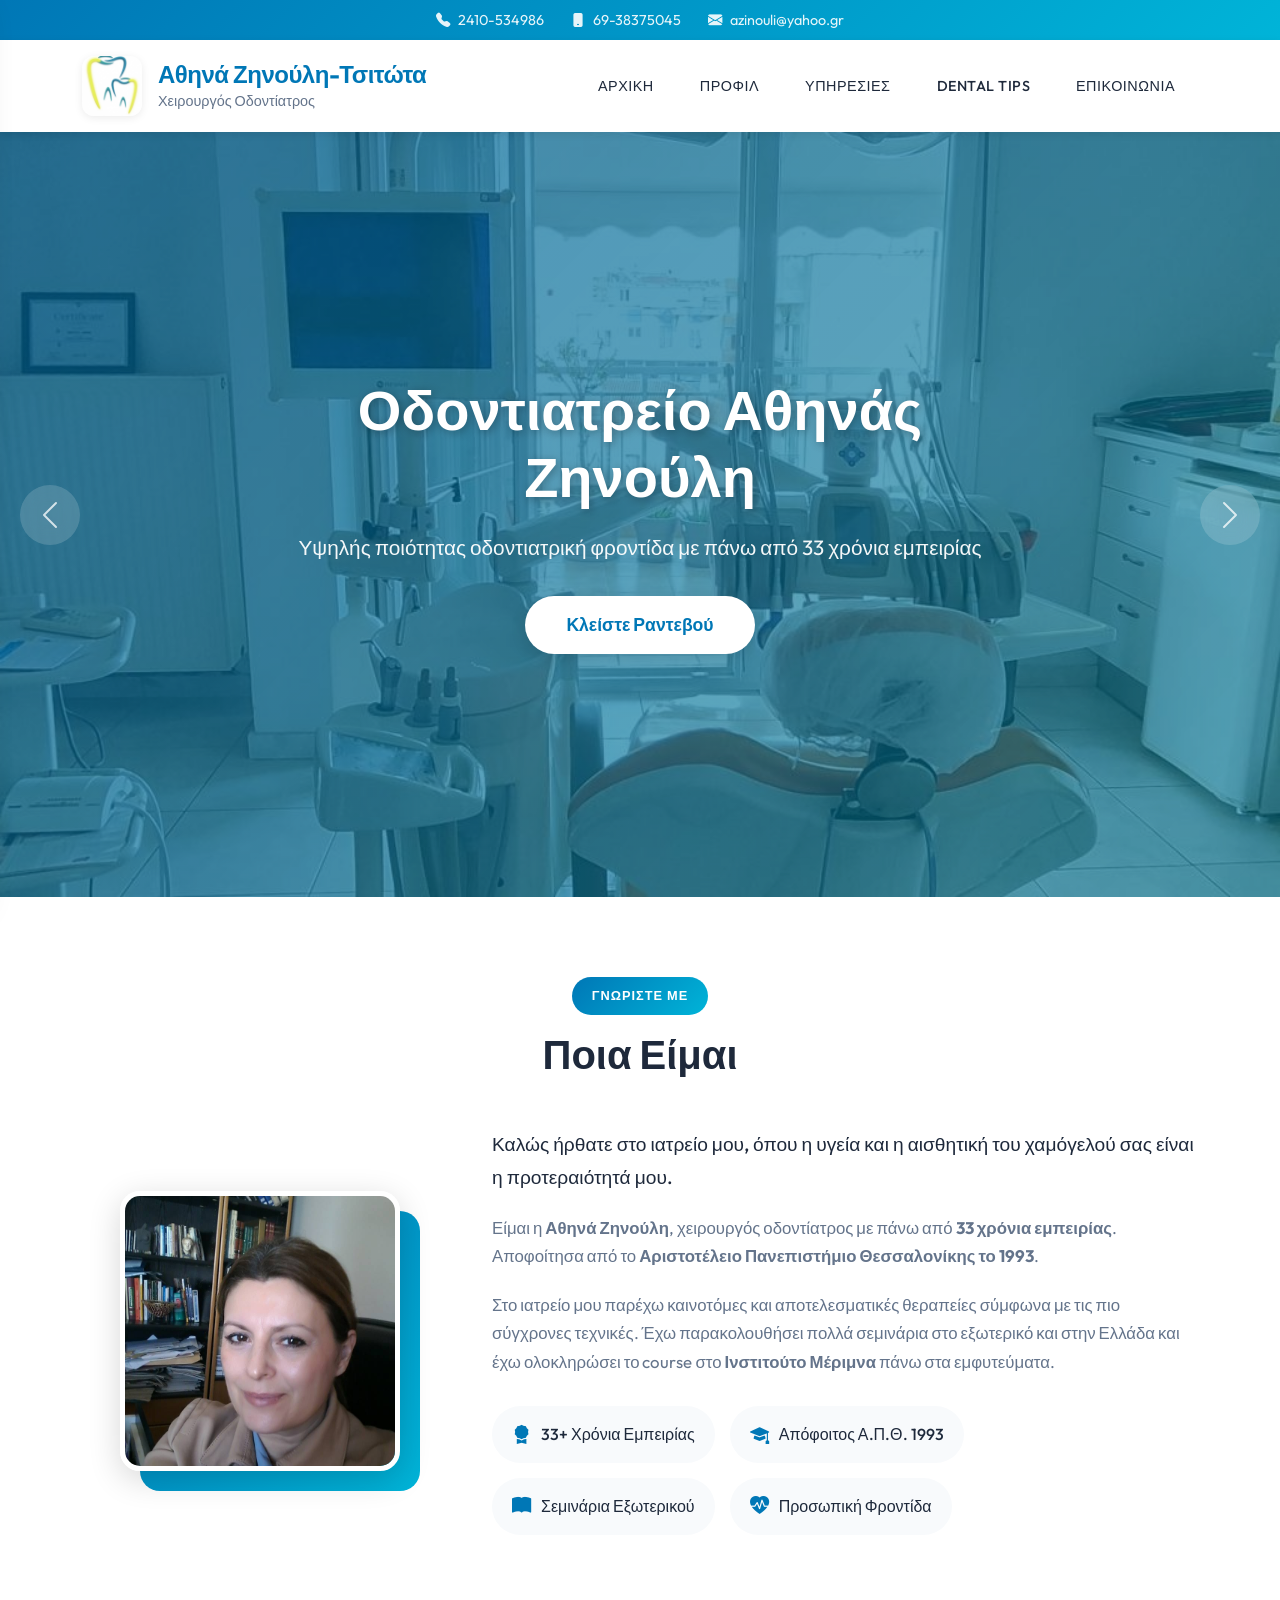
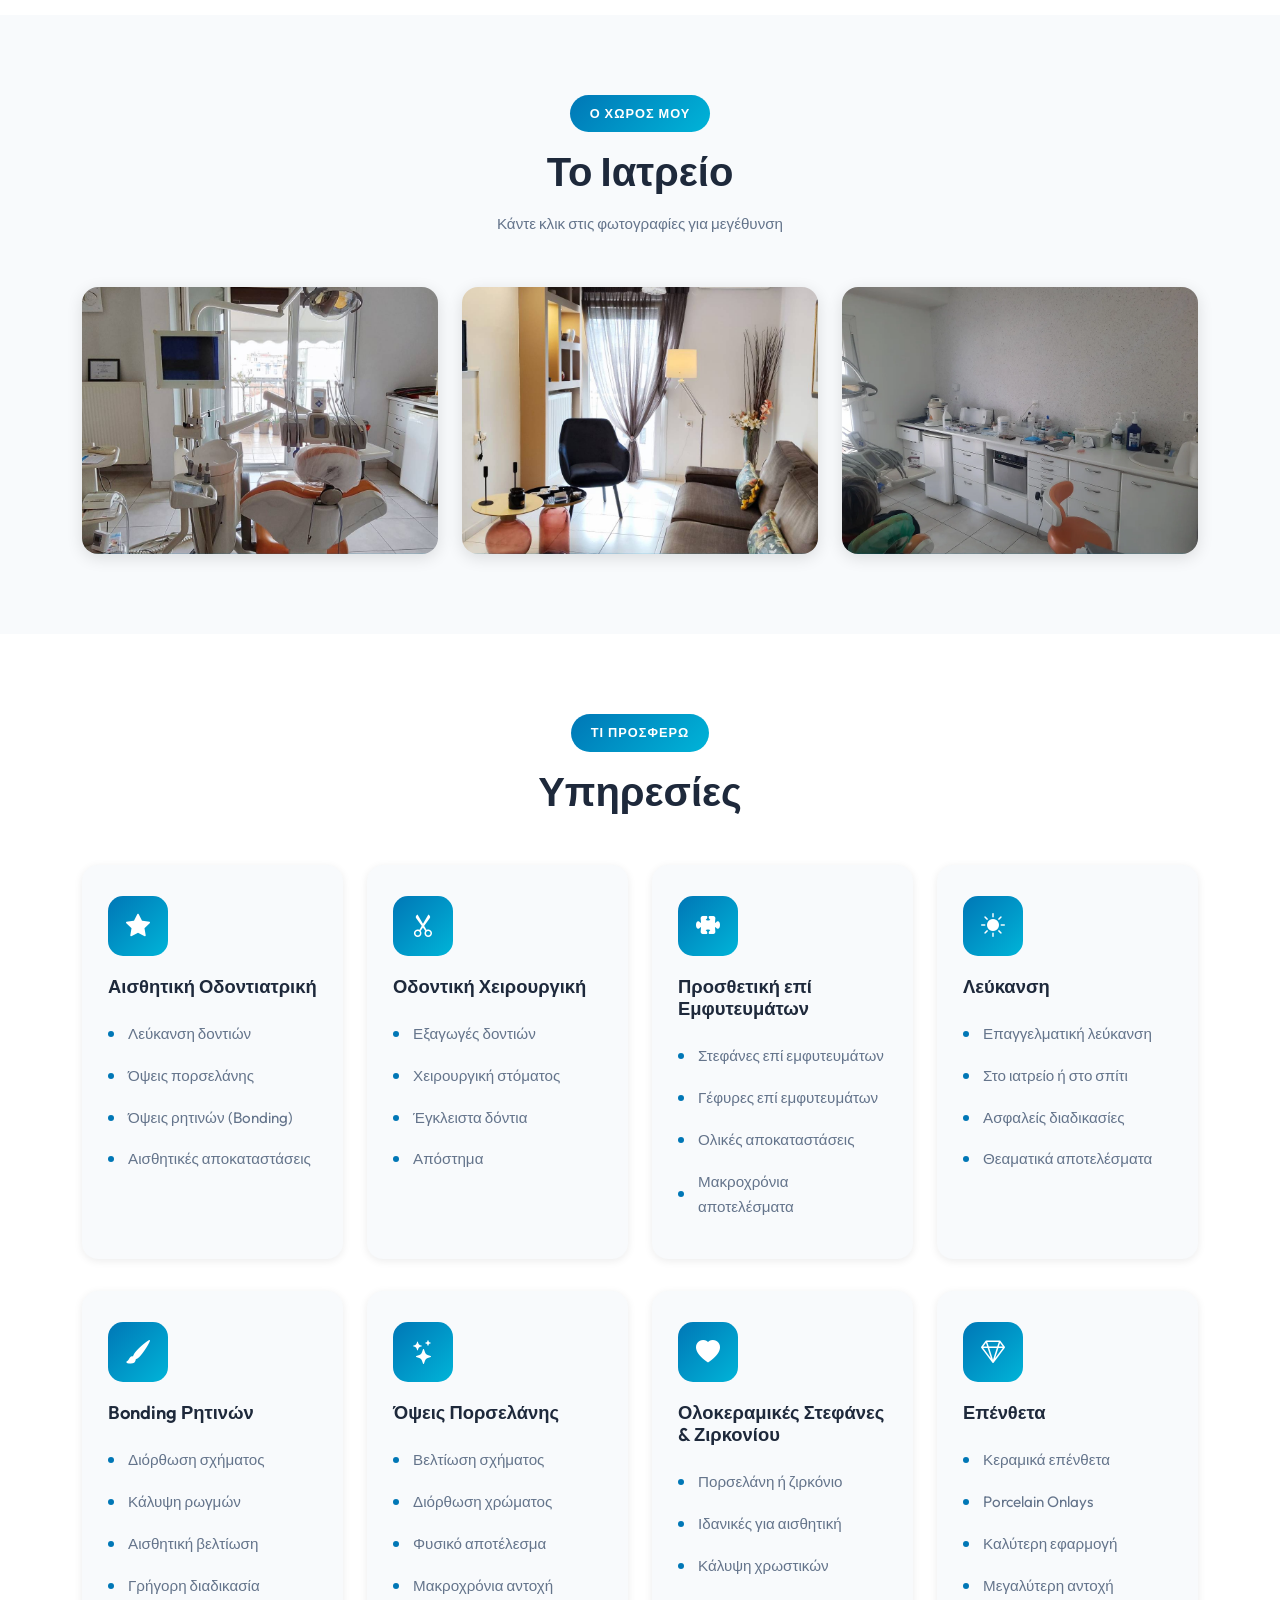
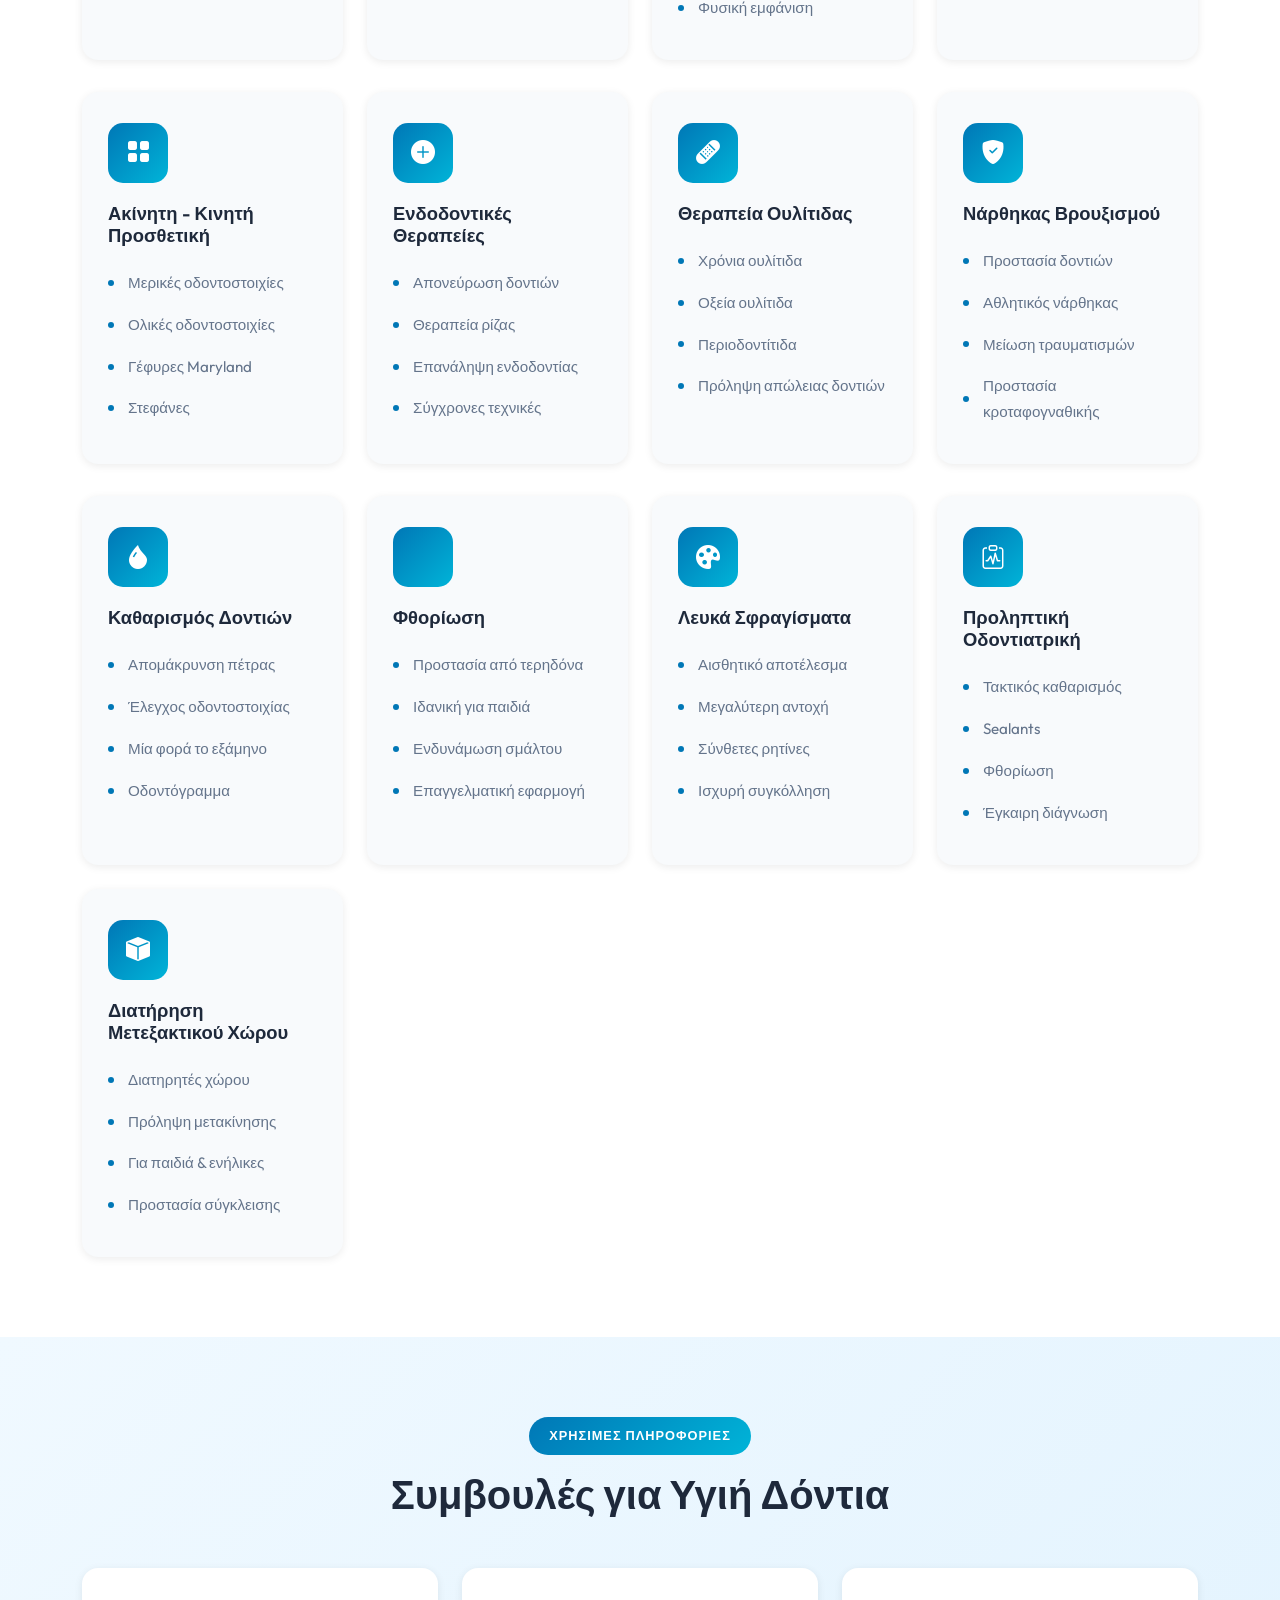
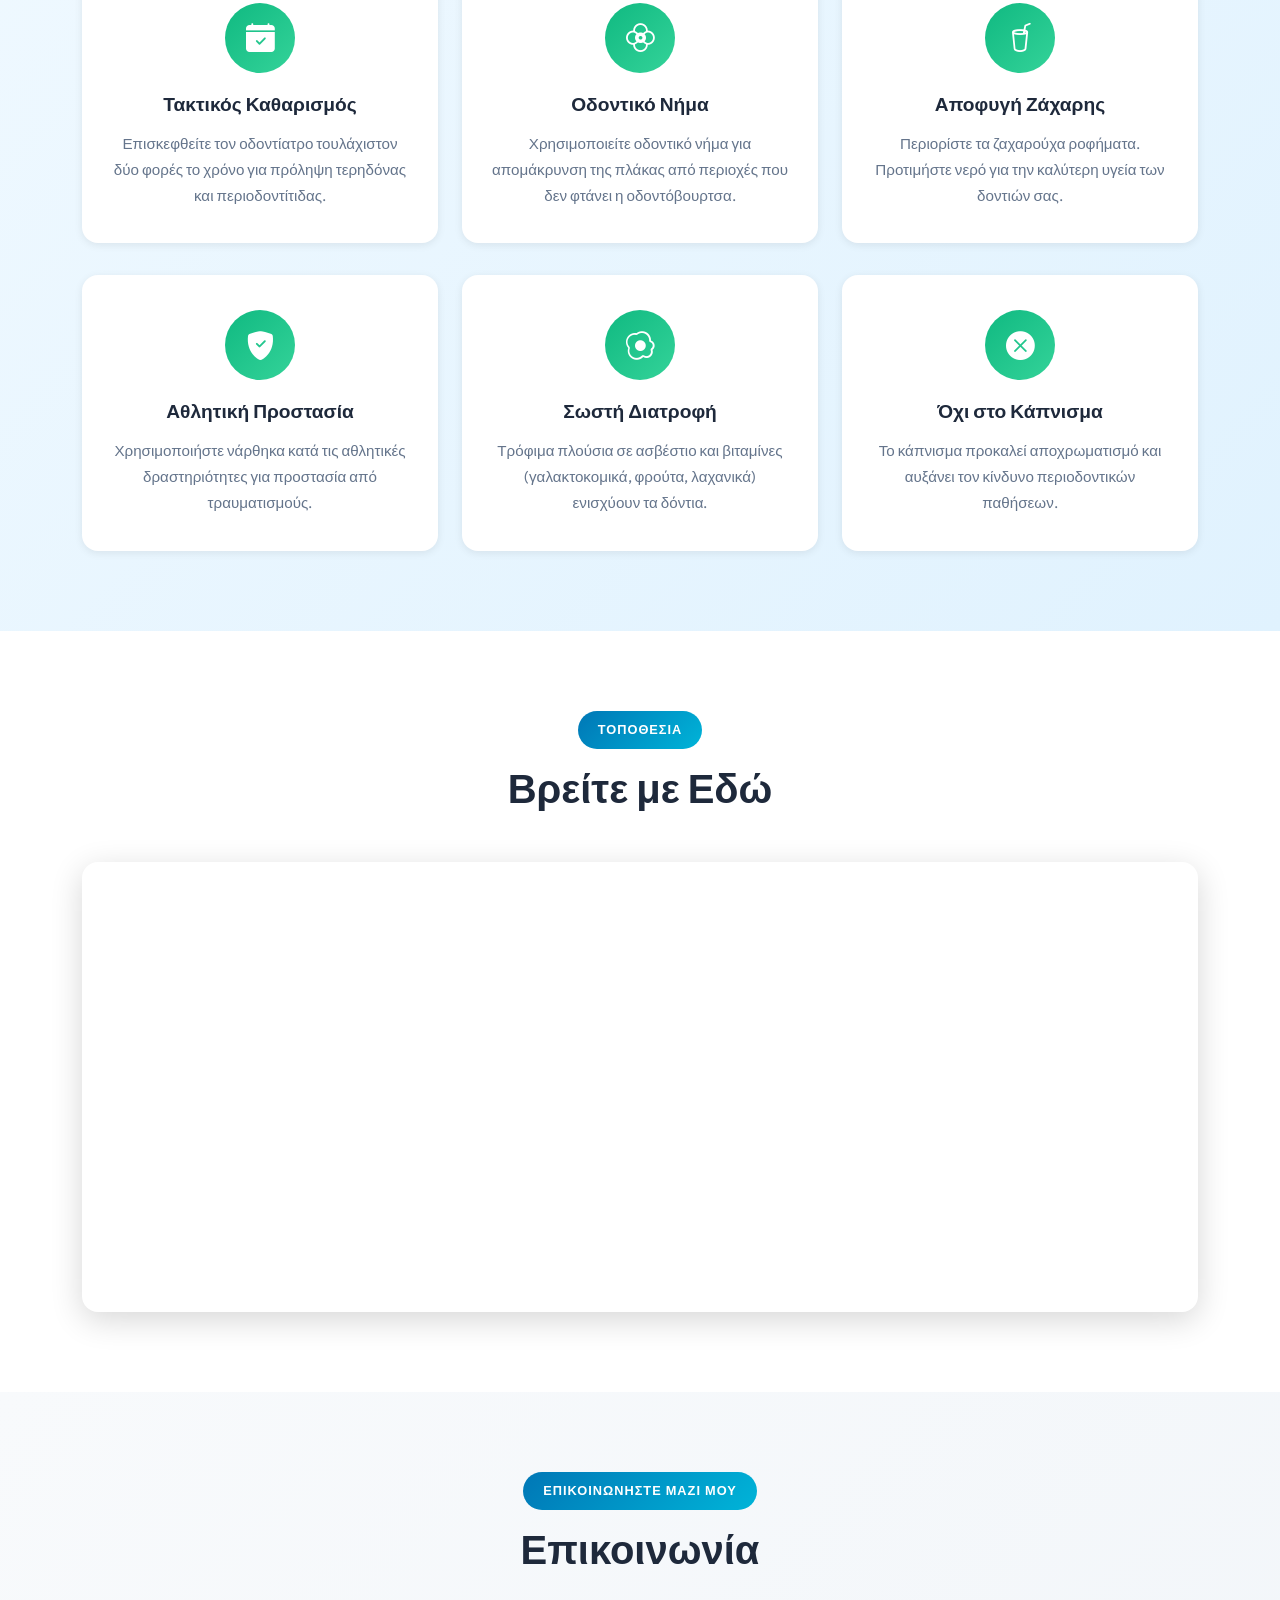
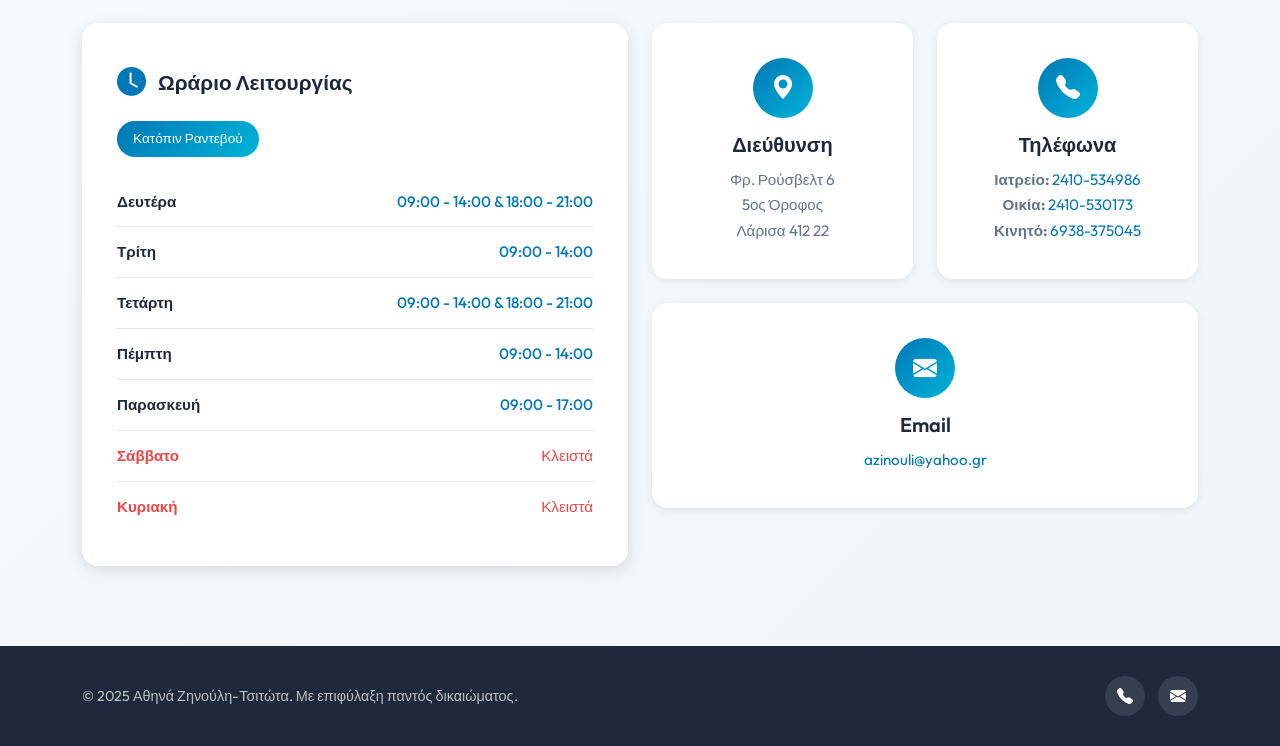
==== commit 8da0a217: "Fixed carousel buttons z-index issue and synced files" ====
--- a/μαμαιστοσελιδα/index.html
+++ b/μαμαιστοσελιδα/index.html
@@ -131,14 +131,7 @@
     </main>
 
     <!-- Fix the initial delay issue -->
-    <script>
-        document.addEventListener("DOMContentLoaded", function () {
-            let heroCarousel = new bootstrap.Carousel(document.getElementById("heroCarousel"), {
-                interval: 4000,
-                ride: "carousel"
-            });
-        });
-    </script>
+
 
     <!-- About Section -->
     <section id="about" class="about-us">
--- a/μαμαιστοσελιδα/styles.css
+++ b/μαμαιστοσελιδα/styles.css
@@ -388,6 +388,8 @@
     backdrop-filter: blur(10px);
     opacity: 0.8;
     transition: var(--transition);
+    z-index: 20;
+    /* Higher than hero-overlay (10) */
 }
 
 .carousel-control-prev:hover,
